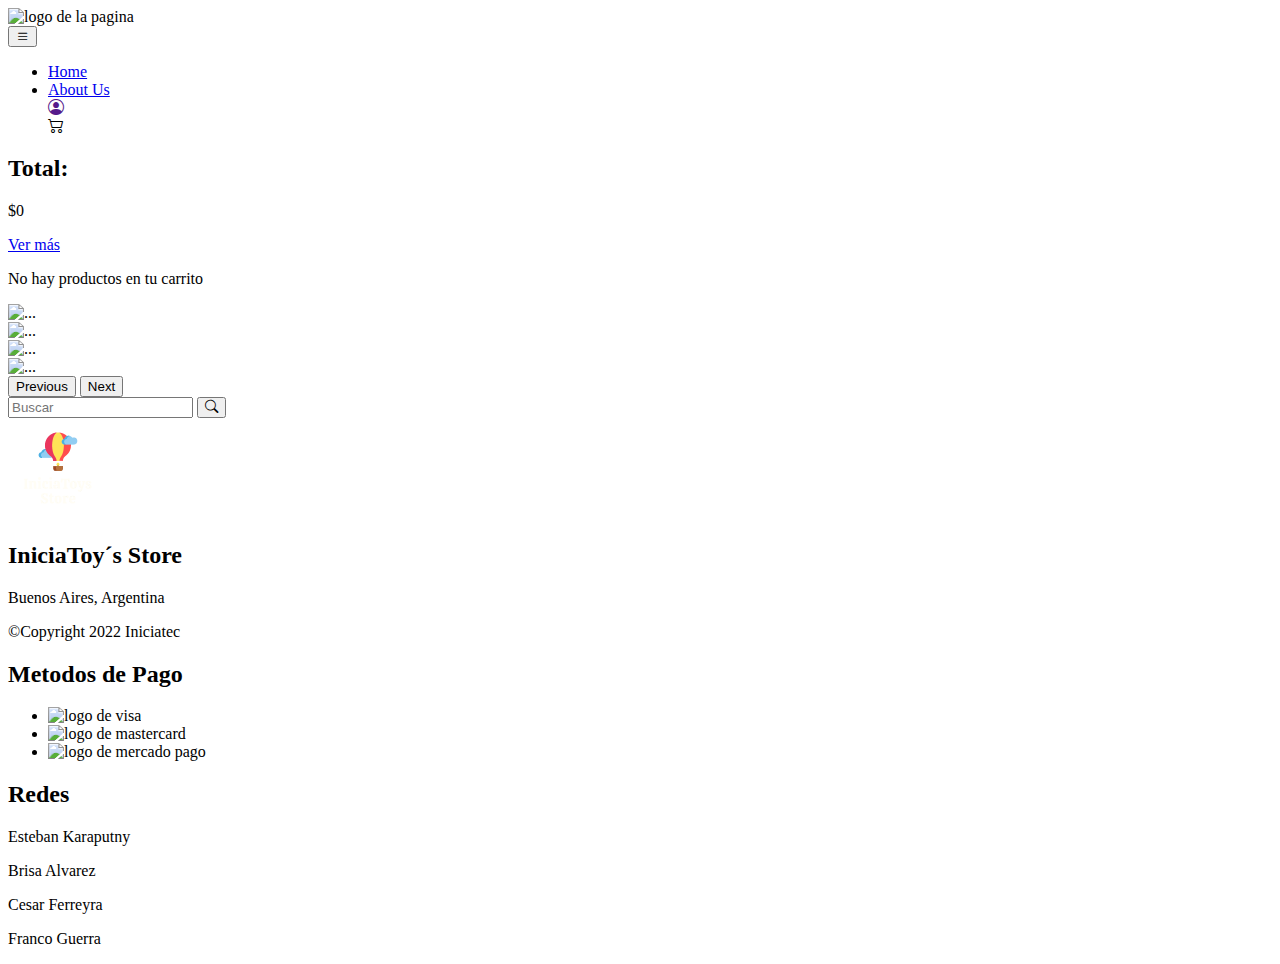
==== pages/abount.html @ 0260c948 ":bug: Fix: rutas de imagenes modificadas" ====
<!DOCTYPE html>
<html lang="es">
<head>
    <meta charset="UTF-8">
    <title>Sobre Nosotros - IniciaToy`s Store</title> <!--Title-->
    <!-- CSS only -->
    <link href="https://cdn.jsdelivr.net/npm/bootstrap@5.2.3/dist/css/bootstrap.min.css" rel="stylesheet" integrity="sha384-rbsA2VBKQhggwzxH7pPCaAqO46MgnOM80zW1RWuH61DGLwZJEdK2Kadq2F9CUG65" crossorigin="anonymous">
    <link rel="icon" type="image/x-icon" href="./assets/image/logo-iniciatoysstore.png">
    <link rel="stylesheet" href="https://cdn.jsdelivr.net/npm/bootstrap-icons@1.10.2/font/bootstrap-icons.css">
    <link rel="stylesheet" href="./style/style.css">
</head>
<body>
    <!-- Inicia Barra de Navegación  -->
    <header>
      <nav  class="barra__navegacion">
        <div class="content__logo">
          <img src="./assets/image/logo-iniciatoysstore.png" alt="logo de la pagina" class="logo">
         </div>
         
         <button class="boton__menu" id="botonMenu">
           <i class="bi bi-list"></i>
         </button>
         <div class="content__links" id="contentLinks">
           <ul class="content__botones">
             <li class="options">
               <a href="./index.html"  class="options-links" >Home</a>
             </li>
             <li  class="options">
               <a href="./pages/abount.html" class="options-links">About Us</a>
             </li>
             <div class="content__icons">
               <a href="" class="icons__nav"><i class="bi bi-person-circle"></i></a>
               <div class="content__cartIcon">
                 <a class="icons__nav cart"><i class="bi bi-cart2"></i></a>
               </div>
             </div>
           </ul>
         </div>
         <!-- CONTENIDO DEL CARRITO -->
         
         <div class="container__cartProducts hidden">
           <!-- PRODUCTOS -->
           <div class="products-cart">
             
           </div>

           <!-- TOTAL A PAGAR -->
           <div class="content-total-and-button">
             <div class="content__total">
               <h2 class="total">Total:</h2> 
               <p class="total__pagar">$0</p>
             </div>
             <div class="desglose">
               <a href="./pages/desglose.html" class="boton__desglose">Ver más</a>
             </div>
           
           <p class="cart__empty hidden">No hay productos en tu carrito</p>
         </div>
           </div>
      </nav>
   </header>
   <!-- Inicia Sección de Productos  -->
   <main class="section__products">
     <!-- CARRUSEL  -->
     <div class="content__carrusel">
       <div id="carouselExampleControls" class="carousel slide" data-bs-ride="carousel">
         <div class="carousel-inner">
           <div class="carousel-item active">
             <img src="./assets/image/portada-3.jpg" class="d-block w-100" alt="...">
           </div>
           <div class="carousel-item">
             <img src="./assets/image/portada-1.jpg" class="d-block w-100" alt="...">
           </div>
           <div class="carousel-item">
             <img src="./assets/image/portada-2.jpg" class="d-block w-100" alt="...">
           </div>
           <div class="carousel-item">
             <img src="./assets/image/portada-4.jpg" class="d-block w-100" alt="...">
           </div>
         </div>
         <button class="carousel-control-prev" type="button" data-bs-target="#carouselExampleControls" data-bs-slide="prev">
           <span class="carousel-control-prev-icon" aria-hidden="true"></span>
           <span class="visually-hidden">Previous</span>
         </button>
         <button class="carousel-control-next" type="button" data-bs-target="#carouselExampleControls" data-bs-slide="next">
           <span class="carousel-control-next-icon" aria-hidden="true"></span>
           <span class="visually-hidden">Next</span>
         </button>
       </div>
     </div>
     <div>
       <nav class="content__barraSearch">
         <div class="content__search">
           <form role="search">
             <input type="search" placeholder="Buscar" aria-label="Buscar" class="input__search" id="inputSearch">
             <button type="submit" class="boton__search"><i class="bi bi-search"></i></button>
           </form>
         </div>
       </nav>
     </div>
       
    </main>
    <!-- Inicia Pie de Página  -->
    <footer class="pie__pagina">
      <div class="content__info">
        <div class="name-and-logo">
          <img src="../assets/image/logo-iniciatoysstore.png" alt="logo de la pagina IniciaToys" class="logo">
          <h2 class="name__page">IniciaToy´s Store</h2>
        </div>
        <p class="parrafo__footer">Buenos Aires, Argentina</p>
        <p class="parrafo__footer">©Copyright 2022 Iniciatec</p> 
      </div>
      <div class="metodos__dePago">
        <h2 class="title__metodo">Metodos de Pago</h2>
        <ul class="listaLogosPago">
          <li><img src="../assets/image/visa.png" alt="logo de visa" class="logo-pagar"></li>
          <li><img src="../assets/image/logo-masterCard.webp" alt="logo de mastercard" class="logo-pagar"></li>
          <li><img src="../assets/image/logo-mercadopago.png" alt="logo de mercado pago" class="logo-pagar"></li>
        </ul>
      </div>
      <div class="content__redes">
        <div >
          <h2 class="title__redes">Redes</h2>
        </div>
        <div class="redes" id="redesDev">
        </div>
      </div>
    </footer>
</body> 
<!-- JavaScript Bundle with Popper -->
<script src="../js/index.js"></script>
<script src="https://kit.fontawesome.com/ccba2732cb.js" crossorigin="anonymous"></script>
<script src="https://cdn.jsdelivr.net/npm/bootstrap@5.2.3/dist/js/bootstrap.bundle.min.js" integrity="sha384-kenU1KFdBIe4zVF0s0G1M5b4hcpxyD9F7jL+jjXkk+Q2h455rYXK/7HAuoJl+0I4" crossorigin="anonymous"></script>
</html>
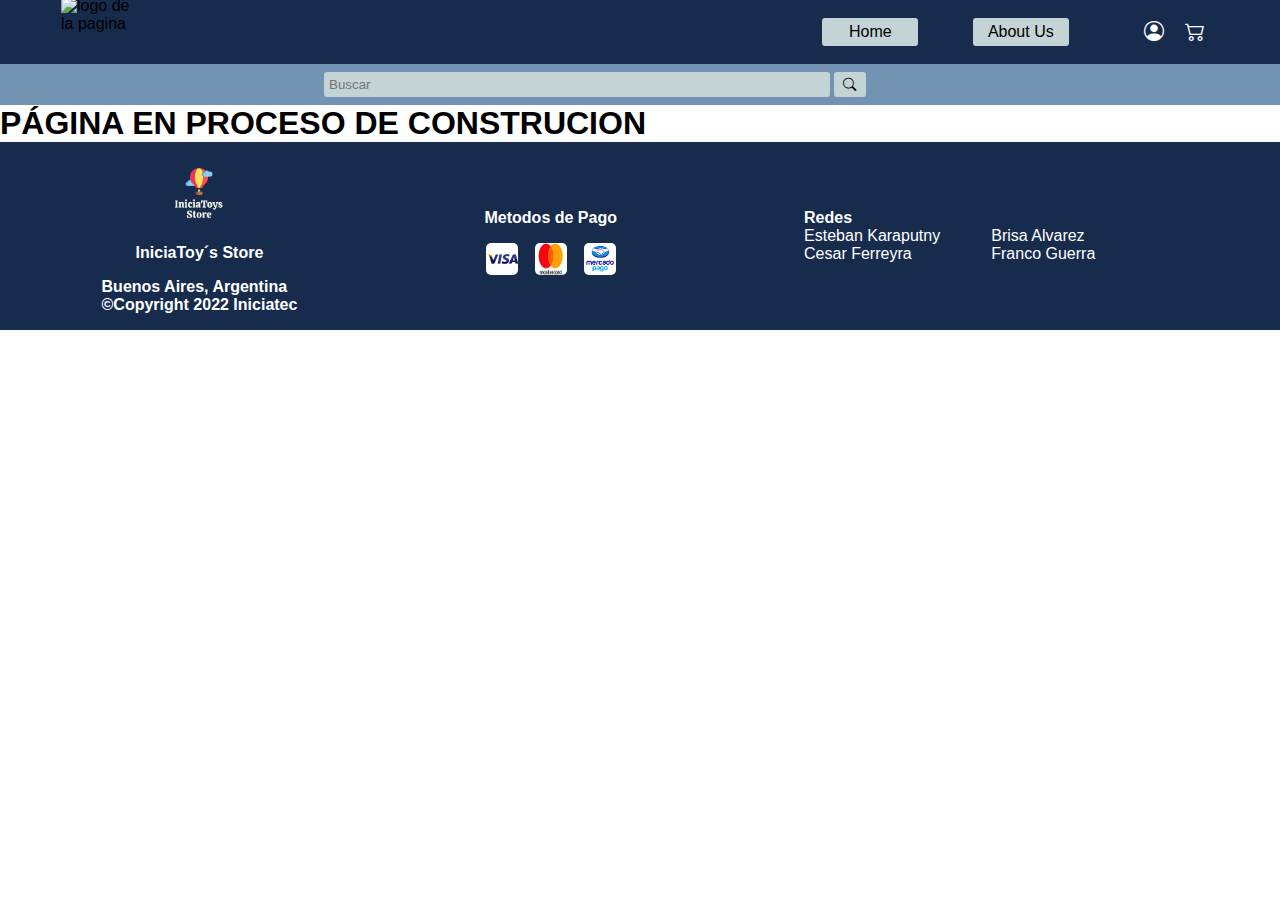
==== commit 8ba09dfe: "Merge branch 'test' of https://github.com/estebankaraputny/Challenge-Ecommerce-Toys-TeamTwo into tes" ====
--- a/pages/abount.html
+++ b/pages/abount.html
@@ -7,7 +7,7 @@
     <link href="https://cdn.jsdelivr.net/npm/bootstrap@5.2.3/dist/css/bootstrap.min.css" rel="stylesheet" integrity="sha384-rbsA2VBKQhggwzxH7pPCaAqO46MgnOM80zW1RWuH61DGLwZJEdK2Kadq2F9CUG65" crossorigin="anonymous">
     <link rel="icon" type="image/x-icon" href="./assets/image/logo-iniciatoysstore.png">
     <link rel="stylesheet" href="https://cdn.jsdelivr.net/npm/bootstrap-icons@1.10.2/font/bootstrap-icons.css">
-    <link rel="stylesheet" href="./style/style.css">
+    <link rel="stylesheet" href="../style/style.css">
 </head>
 <body>
     <!-- Inicia Barra de Navegación  -->
@@ -23,10 +23,10 @@
          <div class="content__links" id="contentLinks">
            <ul class="content__botones">
              <li class="options">
-               <a href="./index.html"  class="options-links" >Home</a>
+               <a href="../index.html"  class="options-links" >Home</a>
              </li>
              <li  class="options">
-               <a href="./pages/abount.html" class="options-links">About Us</a>
+               <a href="./abount.html" class="options-links">About Us</a>
              </li>
              <div class="content__icons">
                <a href="" class="icons__nav"><i class="bi bi-person-circle"></i></a>
@@ -61,33 +61,6 @@
    </header>
    <!-- Inicia Sección de Productos  -->
    <main class="section__products">
-     <!-- CARRUSEL  -->
-     <div class="content__carrusel">
-       <div id="carouselExampleControls" class="carousel slide" data-bs-ride="carousel">
-         <div class="carousel-inner">
-           <div class="carousel-item active">
-             <img src="./assets/image/portada-3.jpg" class="d-block w-100" alt="...">
-           </div>
-           <div class="carousel-item">
-             <img src="./assets/image/portada-1.jpg" class="d-block w-100" alt="...">
-           </div>
-           <div class="carousel-item">
-             <img src="./assets/image/portada-2.jpg" class="d-block w-100" alt="...">
-           </div>
-           <div class="carousel-item">
-             <img src="./assets/image/portada-4.jpg" class="d-block w-100" alt="...">
-           </div>
-         </div>
-         <button class="carousel-control-prev" type="button" data-bs-target="#carouselExampleControls" data-bs-slide="prev">
-           <span class="carousel-control-prev-icon" aria-hidden="true"></span>
-           <span class="visually-hidden">Previous</span>
-         </button>
-         <button class="carousel-control-next" type="button" data-bs-target="#carouselExampleControls" data-bs-slide="next">
-           <span class="carousel-control-next-icon" aria-hidden="true"></span>
-           <span class="visually-hidden">Next</span>
-         </button>
-       </div>
-     </div>
      <div>
        <nav class="content__barraSearch">
          <div class="content__search">
@@ -98,7 +71,9 @@
          </div>
        </nav>
      </div>
-       
+    <div>
+      <h1>PÁGINA EN PROCESO DE CONSTRUCION</h1>
+    </div>
     </main>
     <!-- Inicia Pie de Página  -->
     <footer class="pie__pagina">
--- a/style/style.css
+++ b/style/style.css
@@ -0,0 +1,631 @@
+*, body{
+    margin: 0;
+    padding: 0;
+    box-sizing: border-box;
+    font-family: 'Roboto', sans-serif;
+}
+
+:root{
+    --azul-oscuro: #172b4d;
+    --turquesa-oscuro: #36454f;
+    --turquesa-medio: #6082b6;
+    --turquesa-claro: #7393b3;
+    --gris: #e5e4e2;
+    --naranja-claro:#edcfc0;
+    --verde-claro:#d5e4d9;
+    --celeste-claro:#c3d3d6;
+    --rosa-claro:#e4d5e3;
+    --negro:#000;
+    --blanco: #fff;
+    --effect: hover 1s linear infinite;
+}
+
+
+/* COMIENZA HEADER  */
+
+.barra__navegacion{
+    background-color: var(--azul-oscuro);
+    display: flex;
+    justify-content: space-between;
+    align-items: center;
+    height: 4rem;
+}
+
+
+.content__logo{
+    width: 15%;
+    display: flex;
+    justify-content: center;
+}
+
+.content__search{
+    width: 50%;
+}
+
+.content__links{
+    width: 40%;
+}
+
+
+.logo{
+    width: 70px;
+    height: 70px;
+    border-radius: 3px;
+}
+
+.content__botones{
+    display: flex;
+    justify-content: space-evenly;
+    align-items: center;
+    list-style: none;
+    margin: 0;
+}
+
+
+.input__search{
+    background-color: var(--celeste-claro);
+    border: none;
+    border-radius: 3px;
+    padding: 5px;
+    width: 80%;
+}
+
+.boton__search{
+    background-color: var(--celeste-claro);
+    padding: 5px;
+    width: 5%;
+    border: none;
+    border-radius: 3px;
+    color: var(--negro)
+}
+
+.options{
+    width: 6rem;
+    padding: 5px 10px;
+    background-color: var(--celeste-claro);
+    border-radius:3px ;
+    text-align: center;
+}
+ 
+.options-links{
+    text-decoration: none;
+    color: var(--negro);
+}
+
+.options-links:hover{
+    color: var(--blanco);
+}
+
+.options:hover, .boton__search:hover, .options__category:hover{
+        background-color: var(--turquesa-medio);
+        color: var(--blanco);
+}
+
+.boton__menu{
+    display: none;
+}
+
+/* COMIENZA MAIN  */
+
+
+.content__body{
+    height: 100vh;
+}
+
+
+
+.section__categoryAndProducts{
+    display: flex;
+    background-color: #e7e7e7;
+    height: 100%;
+}
+
+.section__products{
+    min-height: 100%;
+}
+
+.content__barraSearch{
+    background-color: var(--turquesa-claro);
+    padding: .5rem;
+    display: flex;
+    justify-content: center;
+    align-items: center;
+}
+
+
+.list__category{
+    list-style: none;
+}
+.content__list{
+    display: flex;
+    flex-direction: column;
+    width: 20%;
+    padding: 1rem;
+}
+
+.division{
+    /* border-top: #000 solid 1px; */
+    width: 100%;
+    padding: .5rem;
+}
+
+.options__category{
+    background-color: var(--celeste-claro);
+    padding: 5px 20px;
+    border-radius: 3px;
+    margin: 5px;
+}
+
+
+
+/* COMIENZA CARRITO */
+
+.content__icons{
+    width: 20%;
+    display: flex;
+    justify-content: space-evenly;
+    position: relative;
+}
+
+
+
+
+.container__cartProducts{
+    position: absolute;
+    top: 7%;
+    right: 1rem;
+    background-color: #fff;
+    width: 25rem;
+    z-index: 2;
+    box-shadow: 0 10px 20px rgba(0, 0, 0, 0.20);
+    border-radius: 10px;
+    padding: .5rem;
+}
+
+
+.cart__product{
+    display: flex;
+    align-items: center;
+    justify-content: space-between;
+    padding: 30px;
+
+    border-bottom: 1px solid rgba(0, 0, 0, 0.20);
+
+}
+
+.icons__nav{
+    color: var(--blanco);
+    font-size: 20px;
+}
+
+
+/* .products-cart{
+    
+} */
+
+.cart-products{
+    width: 90%;
+    display: flex;
+    justify-content: space-between;
+    align-items: center;
+    padding: .2rem;
+    margin: .2rem;
+}
+
+
+.image__productCart{
+    height: 2rem;
+    width: 2rem;
+}
+
+.cantidad{
+    border: 1px solid #000;
+    padding: 10px;
+    margin: 0;
+}
+
+.name-product{
+    font-size: 1rem;
+    margin: 0;
+    width: 40%;
+    text-align: center;
+}
+
+.price-product{
+    font-size: 1rem;
+    margin: 0;
+}
+
+.icon__close:hover{
+    color: #aa0303;
+}
+
+.content-total-and-button{
+    display: flex;
+    flex-direction: column;
+    justify-content: center;
+    align-items: center;
+    border-top: rgba(73, 73, 73, 0.678) solid 1px;
+    padding: .5rem;
+}
+
+
+.content__total{
+    display: flex;
+    justify-content: center;
+    align-items: center;
+    padding: 1rem;
+}
+
+.total{
+    font-size: 1rem;
+    margin: 0;
+    font-weight: 600;
+    margin-right: 10px ;
+}
+
+.total__pagar {
+    margin: 0;
+}
+
+.desglose{
+    text-align: center;
+}
+
+.boton__desglose{
+    background-color: var(--verde-claro);
+    padding: .7rem;
+    border-radius: 30px;
+    text-decoration: none;
+    color: var(--negro);
+}
+
+.boton__desglose:hover{
+    background-color:var(--celeste-claro);
+    color: var(--blanco);
+}
+
+
+.vaciar-carrito{
+    border: none;
+}
+
+
+.content-botones-carrito{
+    display: flex;
+    justify-content: space-around;
+    align-items: center;
+    width: 100%;
+}
+/* COMIENZAR FOOTER  */
+
+
+.pie__pagina{
+    background-color: var(--azul-oscuro);
+    display: flex;
+    justify-content: space-around;
+    align-items: center;
+    color: var(--blanco);
+    padding: 1rem;
+}
+
+.name-and-logo{
+    display: flex;
+    flex-direction: column;
+    align-items: center;
+    justify-content: center;
+}
+
+.name__page{
+    font-size: 1rem;
+    padding: 1rem;
+}
+
+.parrafo__footer{
+    font-weight: 600
+}
+
+.title__metodo{
+    font-size: 1rem;
+    padding: 1rem;
+}
+
+.metodo__dePago{
+    height: 100%;
+}
+
+.listaLogosPago{
+    text-decoration: none;
+    list-style: none;
+    display: flex;
+    justify-content: space-evenly;
+    margin: 0;
+    padding: 0;
+}
+
+.logo-pagar{
+    width: 2rem;
+    height: 2rem;
+    background-color: var(--blanco);
+    border-radius: 5px ;
+}
+
+
+
+.content__redes{
+    width: 30%;
+    height: 5%;
+    text-align: center;
+    display: flex;
+    justify-content: space-between;
+    flex-wrap: wrap;
+}
+
+.title__redes{
+    font-size: 1rem;
+}
+
+.redes{
+    display: flex;
+    flex-wrap: wrap;
+    justify-content: end;
+    align-items: center;
+}
+
+
+
+.fa-brands{
+    color: var(--blanco);
+    font-size:1.3rem ;
+}
+
+.dev{
+    width: 50%;
+    text-align: left;
+}
+
+
+/* COMIENZA SECCION DE PRODUCTOS  */
+
+
+.carousel{
+    height: 5%;
+}
+
+
+.content__cards{
+    width: 80%;
+    height: 100%;
+    display: flex;
+    justify-content: center;
+    flex-wrap: wrap;
+}
+
+
+.card{
+    height: 450px;
+    margin: .5rem;
+    overflow: hidden;
+    transform: translate(0);
+    transition: 0.25s;
+}
+
+.card:hover{
+    transform: scale(1.03);
+}
+
+.card::before{
+    content: "";
+    position: absolute;
+    transform: rotate(-12deg);
+    z-index: -1;
+}
+
+/* .card-body{
+    
+} */
+
+.card-direccion{
+    text-decoration: none;
+}
+
+.card-img-top{
+    height: 50%;
+    width: 100%;
+    object-fit: cover;
+}
+
+.card-title{
+    font-size: 1rem;
+    color: var(--negro);
+    margin: .5rem 0;
+}
+
+.card-price{
+    font-size: 1.5rem;
+    color: var(--turquesa-claro);
+    font-weight: 500;
+}
+
+.gradient {
+    background: linear-gradient(-45deg, var(--turquesa-claro), var(--turquesa-medio), var(--turquesa-oscuro), var(--azul-oscuro));
+    background-size: 400% 400%;
+    background-position: 0% 10%;
+    border-radius: 3px;
+    cursor: pointer;
+    text-align:center ;
+    
+}
+
+
+.gradient:hover{
+    animation: gradient 8s ease infinite;
+    text-align:center ;
+    color: var(--blanco);
+
+}
+
+@keyframes gradient {
+    0% {
+        background-position: 0% 10%;
+    }
+    
+    50%{
+        background-position: 100% 50%;
+    }
+    100% {
+        background-position: 0% 50%;
+    }
+}
+
+
+.btn{
+    color: var(--blanco);
+    width: 100%;
+    margin-bottom: 5px;
+}
+
+
+.hidden{
+    display: none;
+}
+
+
+/* ESTILOS DEL MENSAJE DE ERROR POR PRODUCTO NO ENCONTRADO  */
+
+
+.content__messageErr{
+    height: 50%;
+    display: flex;
+    justify-content: center;
+    align-items:center;
+}
+
+.card__mensajeDeError{
+    width: 95%;
+    display: flex;
+    justify-content: space-evenly;
+    align-items: center;
+    border-radius: 5px;
+    box-shadow: 0 0 15px var(--negro);
+}
+
+
+.img__error{
+    width: 20rem;
+    height: 20rem;
+}
+
+
+.mensaje__error{
+    width: 50%;
+}
+
+
+
+
+
+
+/* COMIENZA RESPONSIVE  */
+@media (max-width: 700px){
+    .barra__navegacion{
+        flex-wrap: wrap;
+    }
+
+
+    .content__search{
+        width: 70%;
+    }
+
+
+    .boton__menu{
+        background-color: var(--celeste-claro);
+        border: none;
+        border-radius: 3px;
+        font-size: 1.5rem;
+        display: block;
+        padding: .2rem;
+        margin: .5rem;
+    }
+
+    .content__links{
+        width: 100%;
+        height: 0;
+        transition: all .5s ease;
+        display: flex;
+        flex-flow: column nowrap;
+        justify-content: center;
+        overflow: hidden;
+        pointer-events: none;
+    }
+
+    .content__links.activo{
+        height: 40vh;
+        pointer-events: auto;
+    }
+
+    .content__botones{
+        flex-direction: column;
+    }
+    
+    .options{
+        margin:1rem 0;
+        width: 80%;
+    }
+
+    .options:hover{
+        cursor: pointer;
+    }
+
+
+    .pie__pagina{
+        flex-direction: column;
+    }
+
+    .content__redes{
+        width: 100%;
+    }
+}
+
+
+@media (max-width: 450px){
+    .input__search{
+        width: 70%;
+    }
+}
+/*    Details    */
+.container{
+    align-items: center;
+    display:grid;
+    grid-template-columns: 5fr 5fr;
+    border-radius:5px;
+    margin-bottom: 20px;
+}
+.container_details{
+    background-color:#c3d3d6;
+
+}
+
+.details{
+    background-color: #d5e4d9;
+    border-radius: 5px;
+    margin: 5px;
+    text-align: center;
+    margin-bottom: 10px;
+
+}
+.btn_Add{
+    border-radius: 5px;
+    align-content: center;
+
+    background-color: var(--verde-claro);
+    padding: .7rem;
+    border-radius: 30px;
+    text-decoration: none;
+    color: var(--negro);
+    width: 100%;
+    text-align: center;
+}
+.listaCuotas{
+    list-style: none;
+}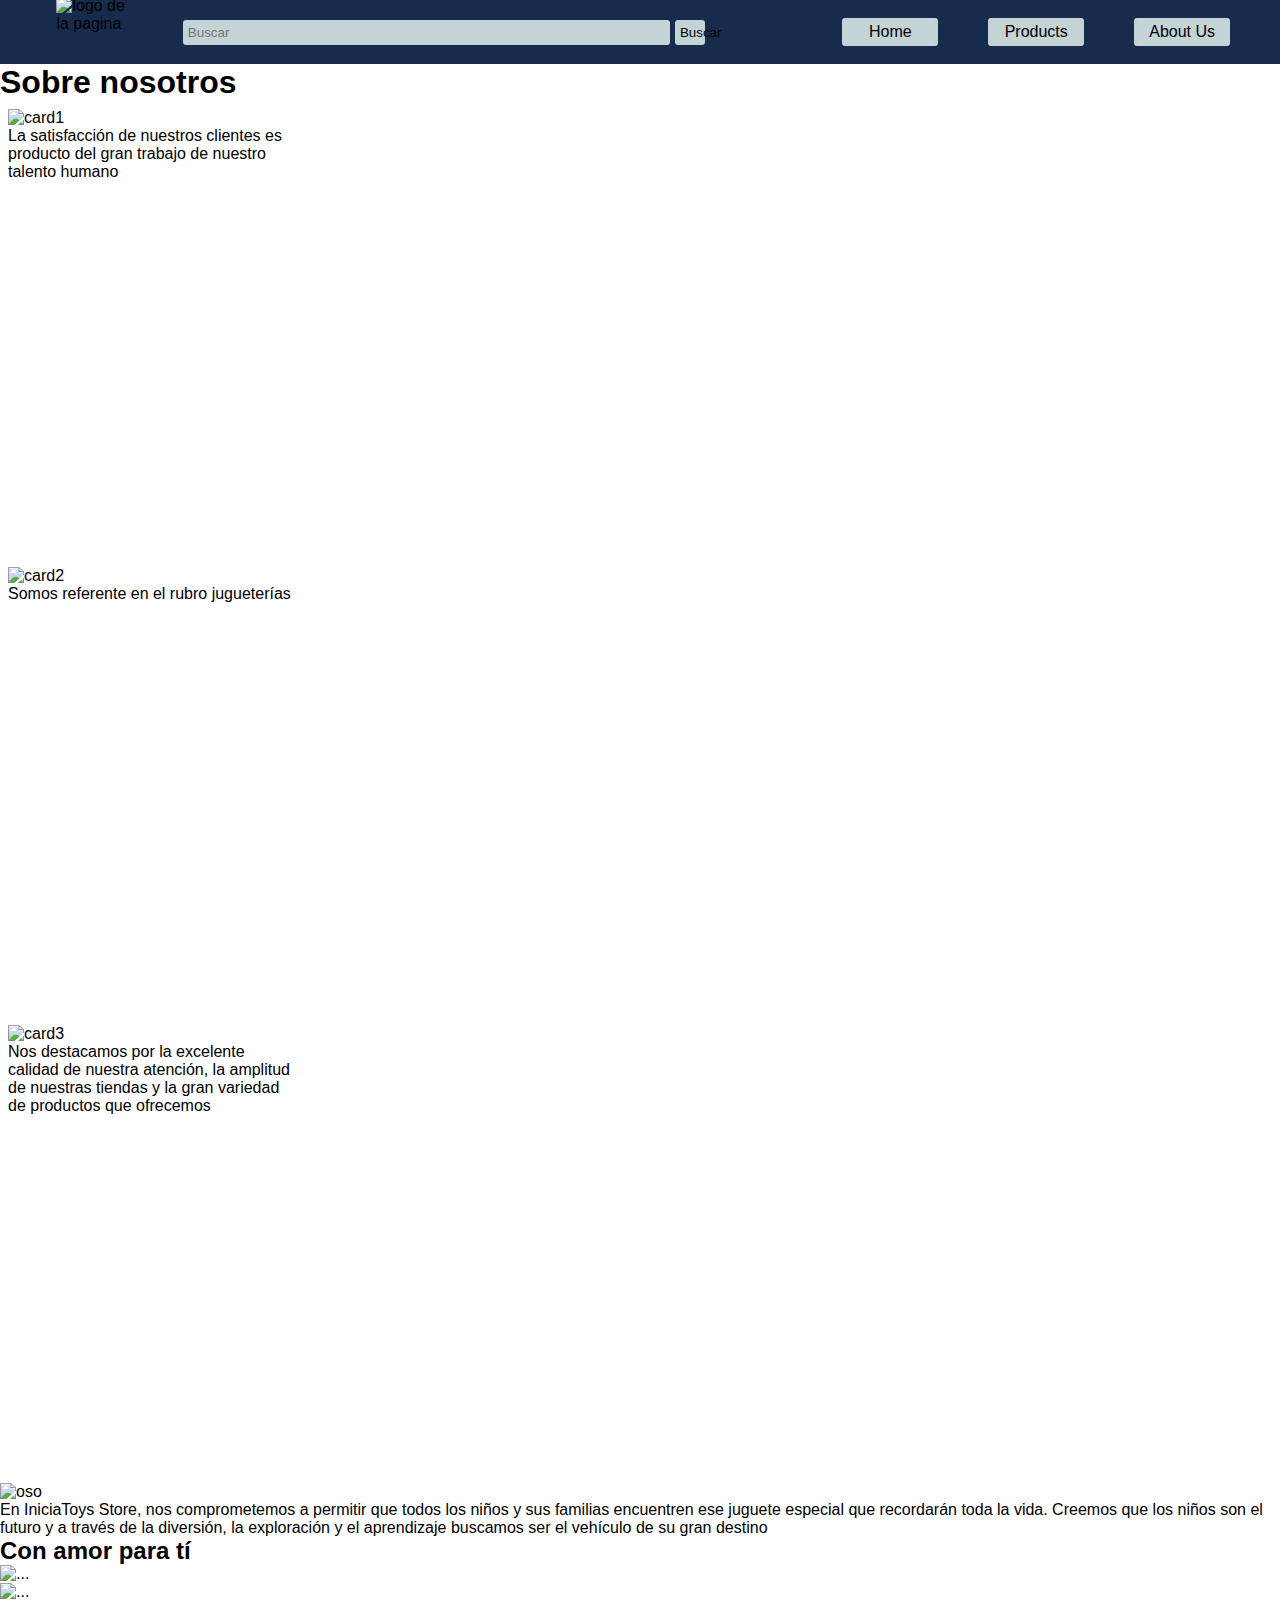
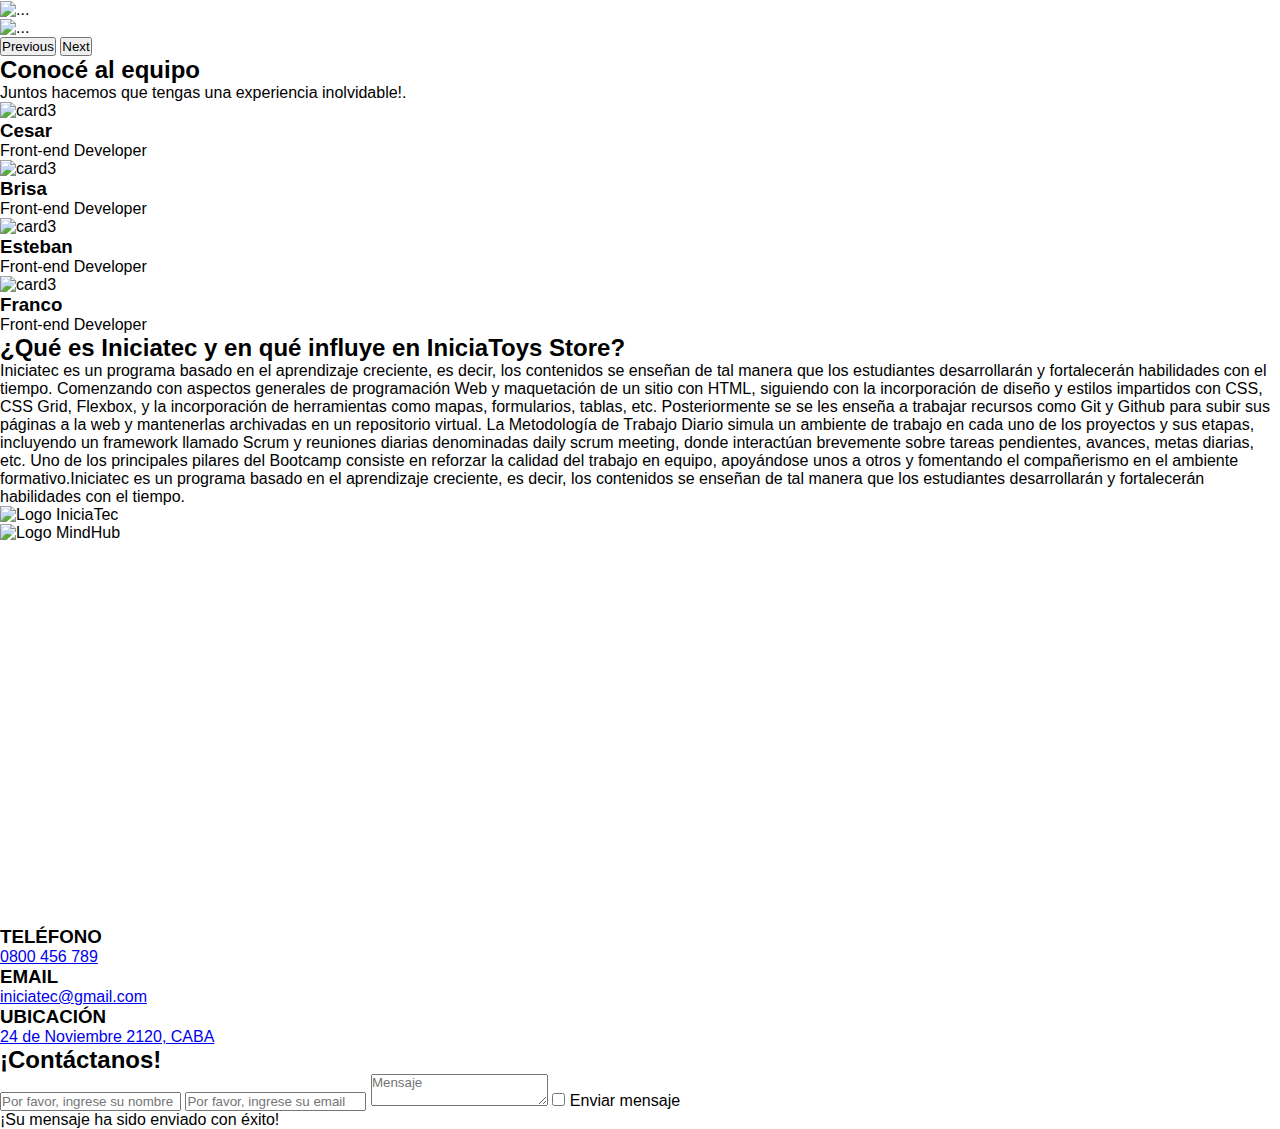
==== commit b86d5cbb: ":bug: Fix: Change in the stashes" ====
--- a/pages/abount.html
+++ b/pages/abount.html
@@ -1,109 +1,214 @@
 <!DOCTYPE html>
-<html lang="es">
+<html lang="en">
 <head>
     <meta charset="UTF-8">
-    <title>Sobre Nosotros - IniciaToy`s Store</title> <!--Title-->
-    <!-- CSS only -->
-    <link href="https://cdn.jsdelivr.net/npm/bootstrap@5.2.3/dist/css/bootstrap.min.css" rel="stylesheet" integrity="sha384-rbsA2VBKQhggwzxH7pPCaAqO46MgnOM80zW1RWuH61DGLwZJEdK2Kadq2F9CUG65" crossorigin="anonymous">
-    <link rel="icon" type="image/x-icon" href="./assets/image/logo-iniciatoysstore.png">
-    <link rel="stylesheet" href="https://cdn.jsdelivr.net/npm/bootstrap-icons@1.10.2/font/bootstrap-icons.css">
+    <meta http-equiv="X-UA-Compatible" content="IE=edge">
+    <meta name="viewport" content="width=device-width, initial-scale=1.0">
     <link rel="stylesheet" href="../style/style.css">
+    <title>Sobre Nosotros - IniciaToy`s Store</title>
+ <!-- CSS only -->
+ <link href="https://cdn.jsdelivr.net/npm/bootstrap@5.2.3/dist/css/bootstrap.min.css" rel="stylesheet" integrity="sha384-rbsA2VBKQhggwzxH7pPCaAqO46MgnOM80zW1RWuH61DGLwZJEdK2Kadq2F9CUG65" crossorigin="anonymous">
 </head>
+<header>
+    <nav  class="barra__navegacion">
+      <div class="content__logo">
+        <img src="./assent/image/logo-iniciatoysstore.png" alt="logo de la pagina" class="logo">
+       </div>
+       <div class="content__search">
+         <form role="search">
+           <input type="search" placeholder="Buscar" aria-label="Buscar" class="input__search" id="inputSearch">
+           <button type="submit" class="boton__search">Buscar</button>
+         </form>
+       </div>
+       <button class="boton__menu" id="botonMenu">
+         <i class="bi bi-list"></i>
+       </button>
+       <div class="content__links" id="contentLinks">
+         <ul class="content__botones">
+           <li class="options">
+             <a href="./index.html"  class="options-links" >Home</a>
+           </li>
+           <li  class="options">
+             <a href="#" class="options-links">Products</a>
+           </li>
+           <li  class="options">
+             <a href="./pages/abount.html" class="options-links">About Us</a>
+           </li>
+         </ul>
+       </div>
+    </nav>
+ </header>
 <body>
-    <!-- Inicia Barra de Navegación  -->
-    <header>
-      <nav  class="barra__navegacion">
-        <div class="content__logo">
-          <img src="./assets/image/logo-iniciatoysstore.png" alt="logo de la pagina" class="logo">
+  <section class="title-about-us">
+    <h1 class="h1-about-us">Sobre nosotros</h1>
+  </section>
+
+  <section class="card-about">
+  <div class="card" style="width: 18rem;">
+    <img src="../assets/img/pexels-pavel-danilyuk-8422207.jpg" class="card-img-top" alt="card1">
+    <div class="card-body">
+      <p class="card-text">La satisfacción de nuestros clientes es producto del gran trabajo de nuestro talento humano</p>
+    </div>
+  </div>
+  <div class="card" style="width: 18rem;">
+    <img src="../assets/img/pexels-cottonbro-studio-3661197.jpg" class="card-img-top" alt="card2">
+    <div class="card-body">
+      <p class="card-text">Somos referente en el rubro jugueterías</p>
+    </div>
+  </div>
+  <div class="card" style="width: 18rem;">
+    <img src="../assets/img/pexels-hassan-ouajbir-1860160.jpg" class="card-img-top" alt="card3">
+    <div class="card-body">
+      <p class="card-text">Nos destacamos por la excelente calidad de nuestra atención, la amplitud de nuestras tiendas y la gran variedad de productos que ofrecemos</p>
+    </div>
+  </div>
+  </section>
+
+    <div class="about-us">
+      <div class="about-img">
+        <img class="about-img" src="../assets/img/jugar.png" alt="oso">
+        </div>  
+      <div class="p-about">
+      <p class="p-about">En IniciaToys Store, nos comprometemos a permitir que todos los niños y sus familias encuentren ese juguete especial que recordarán toda la vida. 
+        Creemos que los niños son el futuro y a través de la diversión, la exploración y el aprendizaje buscamos ser el vehículo de su gran destino
+      </p>
+      </div>
+    </div>   
+    <h2 class="title-2">Con amor para tí</h1>
+    <section class="carrousel-section">
+      <div id="carouselExampleAutoplaying" class="carousel slide" data-bs-ride="carousel">
+        <div class="carousel-inner">
+          <div class="carousel-item active">
+            <img src="../assets/img/pexels-yan-krukau-8612921.jpg" class="d-block w-100" alt="...">
+          </div>
+          <div class="carousel-item">
+            <img src="../assets/img/Jugueteria.jpg" class="d-block w-100" alt="...">
+          </div>
+          <div class="carousel-item">
+            <img src="../assets/img/istockphoto-1286755260-612x612.jpg" class="d-block w-100" alt="...">
+          </div>
+          <div class="carousel-item">
+            <img src="../assets/img/pexels-victoria-akvarel-1620675.jpg" class="d-block w-100" alt="...">
+          </div>
+        </div>
+
+        <button class="carousel-control-prev" type="button" data-bs-target="#carouselExampleAutoplaying" data-bs-slide="prev">
+          <span class="carousel-control-prev-icon" aria-hidden="true"></span>
+          <span class="visually-hidden">Previous</span>
+        </button>
+        <button class="carousel-control-next" type="button" data-bs-target="#carouselExampleAutoplaying" data-bs-slide="next">
+          <span class="carousel-control-next-icon" aria-hidden="true"></span>
+          <span class="visually-hidden">Next</span>
+        </button>
+      </div>
+    </section>
+
+    <section class="equipo-section">
+      <h2 class="title-3">Conocé al equipo</h2>
+      <p class="p-equipo">Juntos hacemos que tengas una experiencia inolvidable!.</p>
+
+    <div class="div-equipo-card">
+      <div class="equipo-card">
+        <img class="card-equipo-img" src="../assets/img/WhatsApp Image 2023-01-02 at 17.02.35 (1).jpeg" alt="card3">
+        <div class="card-body">
+          <h3 class="card-h3">Cesar</h3>
+          <p class="card-text-equipo">Front-end Developer</p>
+        </div>
+      </div>    
+      <div class="equipo-card">
+        <img class="card-equipo-img" src="../assets/img/WhatsApp Image 2023-01-03 at 17.18.20.jpeg" alt="card3">
+        <div class="card-body">
+          <h3 class="card-h3">Brisa</h3>
+          <p class="card-text-equipo">Front-end Developer</p>
+        </div>
+      </div>    
+      <div class="equipo-card">
+        <img class="card-equipo-img" src="../assets/img/WhatsApp Image 2023-01-02 at 20.47.13.jpeg" alt="card3">
+        <div class="card-body">
+          <h3 class="card-h3">Esteban</h3>
+          <p class="card-text-equipo">Front-end Developer</p>
+        </div>
+      </div>    
+      <div class="equipo-card">
+        <img class="card-equipo-img" src="../assets/img/WhatsApp Image 2023-01-02 at 16.55.07.jpeg" alt="card3">
+        <div class="card-body">
+          <h3 class="card-h3">Franco</h3>
+          <p class="card-text-equipo">Front-end Developer</p>
+        </div>
+      </div>    
+    </div>
+
+    </section>
+
+    <section class="iniciatec-info-section">
+        <h2 class="title-iniciatec">¿Qué es Iniciatec y en qué influye en IniciaToys Store?</h2>
+        
+        <div class="iniciatec-info-img">
+          <div class="description-iniciatec">
+            <p class="p-iniciatec">
+              Iniciatec es un programa basado en el aprendizaje creciente, es decir, los contenidos se enseñan de tal manera que los estudiantes desarrollarán y fortalecerán habilidades con el tiempo. Comenzando con aspectos generales de programación Web y maquetación de un sitio con HTML, siguiendo con la incorporación de diseño y estilos impartidos con CSS, CSS Grid, Flexbox, y la incorporación de herramientas como mapas, formularios, tablas, etc. Posteriormente se se les enseña a trabajar recursos como Git y Github para subir sus páginas a la web y mantenerlas archivadas en un repositorio virtual. La Metodología de Trabajo Diario simula un ambiente de trabajo en cada uno de los proyectos y sus etapas, incluyendo un framework llamado Scrum y reuniones diarias denominadas daily scrum meeting, donde interactúan brevemente sobre tareas pendientes, avances, metas diarias, etc.                     Uno de los principales pilares del Bootcamp consiste en reforzar la calidad del trabajo en equipo, apoyándose unos a otros y fomentando el compañerismo en el ambiente formativo.Iniciatec es un programa basado en el aprendizaje creciente, es decir, los contenidos se enseñan de tal manera que los estudiantes desarrollarán y fortalecerán habilidades con el tiempo.
+            </p>
+            <div class="flex-logos">
+                <div class="logo-iniciatec">
+                    <img src="../assets/img/INICIATEC_logo.jpg" alt="Logo IniciaTec">
+                </div>
+                <div class="logo-iniciatec">
+                    <img src="../assets/img/accenture-img.png" alt="Logo MindHub">
+                </div>
+            </div>
+          </div>
+            <div class="iframe-inicitec">
+                <iframe width="500" height="380" src="https://www.youtube.com/embed/AHcdrNQLbtM" title="Iniciatec | Accenture"
+                    frameborder="0" allow="accelerometer; autoplay; clipboard-write; encrypted-media; gyroscope; picture-in-picture"
+                    allowfullscreen>
+                </iframe>
+            </div>
+        </div>
+    
+    </section>
+
+    <div class="contact-form-section">
+        <div class="info-form">
+                <div class="call-form">
+                <div class="icon-form"><i class="fa-solid fa-phone"></i> <h3 class="contact-text">TELÉFONO</h3></div>
+                <a href="tel:0800456789">0800 456 789</a>
+                </div>
+
+                <div class="mail-form">
+                <div class="icon-form"><i class="fa-solid fa-envelope"></i><h3 class="contact-text">EMAIL</h3></div>
+                <a href="mailto:iniciatec@gmail.com">iniciatec@gmail.com</a>
+                </div>
+
+                <div class="location-form">
+                <div class="icon-form"><i class="fa-solid fa-location-dot"></i><h3 class="contact-text">UBICACIÓN</h3></div>
+                <a href="https://www.google.com.ar/maps/place/Accenture/@-34.6358312,-58.4113289,17z/data=!3m1!4b1!4m5!3m4!1s0x95bccb0f0c83ee6d:0x3fc8078c18104ced!8m2!3d-34.6358356!4d-58.4091402">24 de Noviembre 2120, CABA</a>
+                </div> 
          </div>
-         
-         <button class="boton__menu" id="botonMenu">
-           <i class="bi bi-list"></i>
-         </button>
-         <div class="content__links" id="contentLinks">
-           <ul class="content__botones">
-             <li class="options">
-               <a href="../index.html"  class="options-links" >Home</a>
-             </li>
-             <li  class="options">
-               <a href="./abount.html" class="options-links">About Us</a>
-             </li>
-             <div class="content__icons">
-               <a href="" class="icons__nav"><i class="bi bi-person-circle"></i></a>
-               <div class="content__cartIcon">
-                 <a class="icons__nav cart"><i class="bi bi-cart2"></i></a>
-               </div>
-             </div>
-           </ul>
-         </div>
-         <!-- CONTENIDO DEL CARRITO -->
-         
-         <div class="container__cartProducts hidden">
-           <!-- PRODUCTOS -->
-           <div class="products-cart">
-             
-           </div>
-
-           <!-- TOTAL A PAGAR -->
-           <div class="content-total-and-button">
-             <div class="content__total">
-               <h2 class="total">Total:</h2> 
-               <p class="total__pagar">$0</p>
-             </div>
-             <div class="desglose">
-               <a href="./pages/desglose.html" class="boton__desglose">Ver más</a>
-             </div>
-           
-           <p class="cart__empty hidden">No hay productos en tu carrito</p>
-         </div>
-           </div>
-      </nav>
-   </header>
-   <!-- Inicia Sección de Productos  -->
-   <main class="section__products">
-     <div>
-       <nav class="content__barraSearch">
-         <div class="content__search">
-           <form role="search">
-             <input type="search" placeholder="Buscar" aria-label="Buscar" class="input__search" id="inputSearch">
-             <button type="submit" class="boton__search"><i class="bi bi-search"></i></button>
-           </form>
-         </div>
-       </nav>
-     </div>
-    <div>
-      <h1>PÁGINA EN PROCESO DE CONSTRUCION</h1>
-    </div>
-    </main>
-    <!-- Inicia Pie de Página  -->
-    <footer class="pie__pagina">
-      <div class="content__info">
-        <div class="name-and-logo">
-          <img src="../assets/image/logo-iniciatoysstore.png" alt="logo de la pagina IniciaToys" class="logo">
-          <h2 class="name__page">IniciaToy´s Store</h2>
-        </div>
-        <p class="parrafo__footer">Buenos Aires, Argentina</p>
-        <p class="parrafo__footer">©Copyright 2022 Iniciatec</p> 
-      </div>
-      <div class="metodos__dePago">
-        <h2 class="title__metodo">Metodos de Pago</h2>
-        <ul class="listaLogosPago">
-          <li><img src="../assets/image/visa.png" alt="logo de visa" class="logo-pagar"></li>
-          <li><img src="../assets/image/logo-masterCard.webp" alt="logo de mastercard" class="logo-pagar"></li>
-          <li><img src="../assets/image/logo-mercadopago.png" alt="logo de mercado pago" class="logo-pagar"></li>
-        </ul>
-      </div>
-      <div class="content__redes">
-        <div >
-          <h2 class="title__redes">Redes</h2>
-        </div>
-        <div class="redes" id="redesDev">
-        </div>
-      </div>
-    </footer>
-</body> 
+     <div class="form-complete">
+        <h2 class="title3-home">¡Contáctanos!</h2>
+     <form action="#" autocomplete="off">
+        <input type="text" name="nombre" id="nombre" placeholder="Por favor, ingrese su nombre" class="campo">
+        <input type="email" name="email" id="email" placeholder="Por favor, ingrese su email" class="campo">
+        <textarea name="mensaje" id="mensaje" placeholder="Mensaje" ></textarea>
+        <input type="checkbox" id="btn-modal">
+        <label for="btn-modal" class="lbl-modal">Enviar mensaje</label>
+        <div class="modal">
+            <div class="contenedor">
+                <label for="btn-modal"><i class="fa-solid fa-arrow-left"></i></label>
+                <div class="contenido">
+                    <p class="p-modal">¡Su mensaje ha sido enviado con éxito!</p>
+                    <i class="fa-regular fa-circle-check"></i>
+                </div>
+            </div>
+        </div>
+     </form>   
+     </div>     
+    </div>
+
+
+    
+
 <!-- JavaScript Bundle with Popper -->
-<script src="../js/index.js"></script>
-<script src="https://kit.fontawesome.com/ccba2732cb.js" crossorigin="anonymous"></script>
 <script src="https://cdn.jsdelivr.net/npm/bootstrap@5.2.3/dist/js/bootstrap.bundle.min.js" integrity="sha384-kenU1KFdBIe4zVF0s0G1M5b4hcpxyD9F7jL+jjXkk+Q2h455rYXK/7HAuoJl+0I4" crossorigin="anonymous"></script>
+</body>
 </html>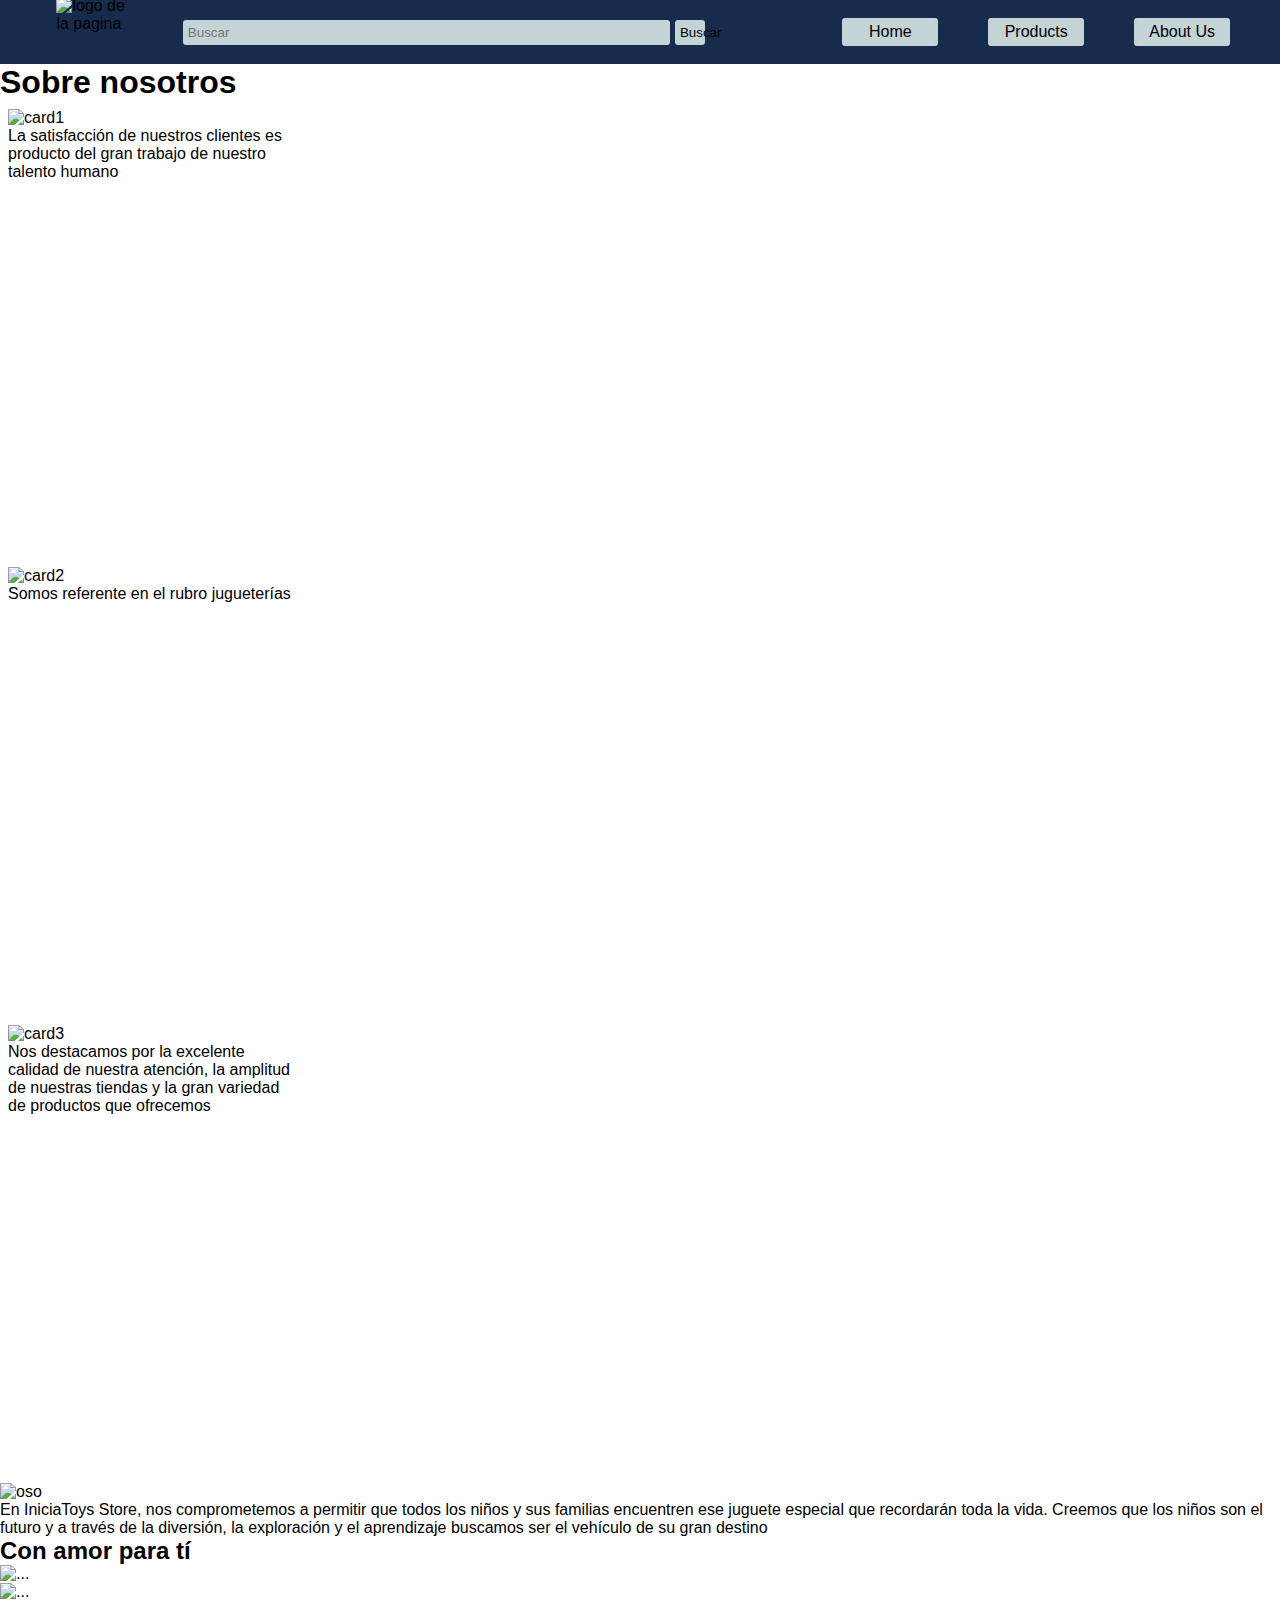
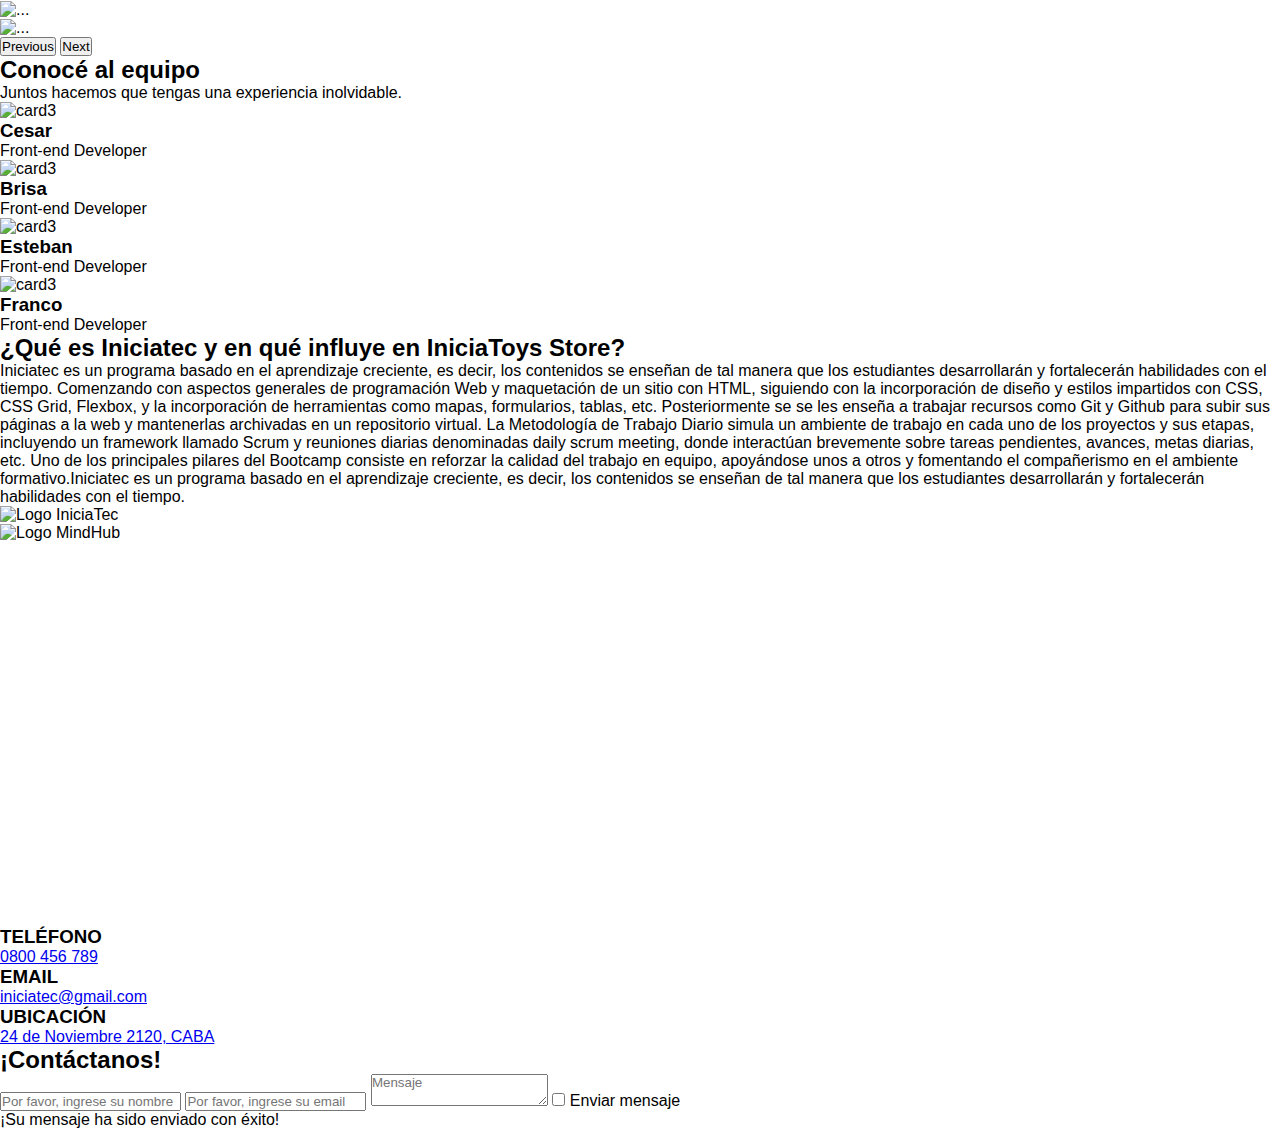
==== commit 9b2535e1: ":bug: Fix:Change in the stashes" ====
--- a/pages/abount.html
+++ b/pages/abount.html
@@ -105,7 +105,7 @@
 
     <section class="equipo-section">
       <h2 class="title-3">Conocé al equipo</h2>
-      <p class="p-equipo">Juntos hacemos que tengas una experiencia inolvidable!.</p>
+      <p class="p-equipo">Juntos hacemos que tengas una experiencia inolvidable.<p>
 
     <div class="div-equipo-card">
       <div class="equipo-card">
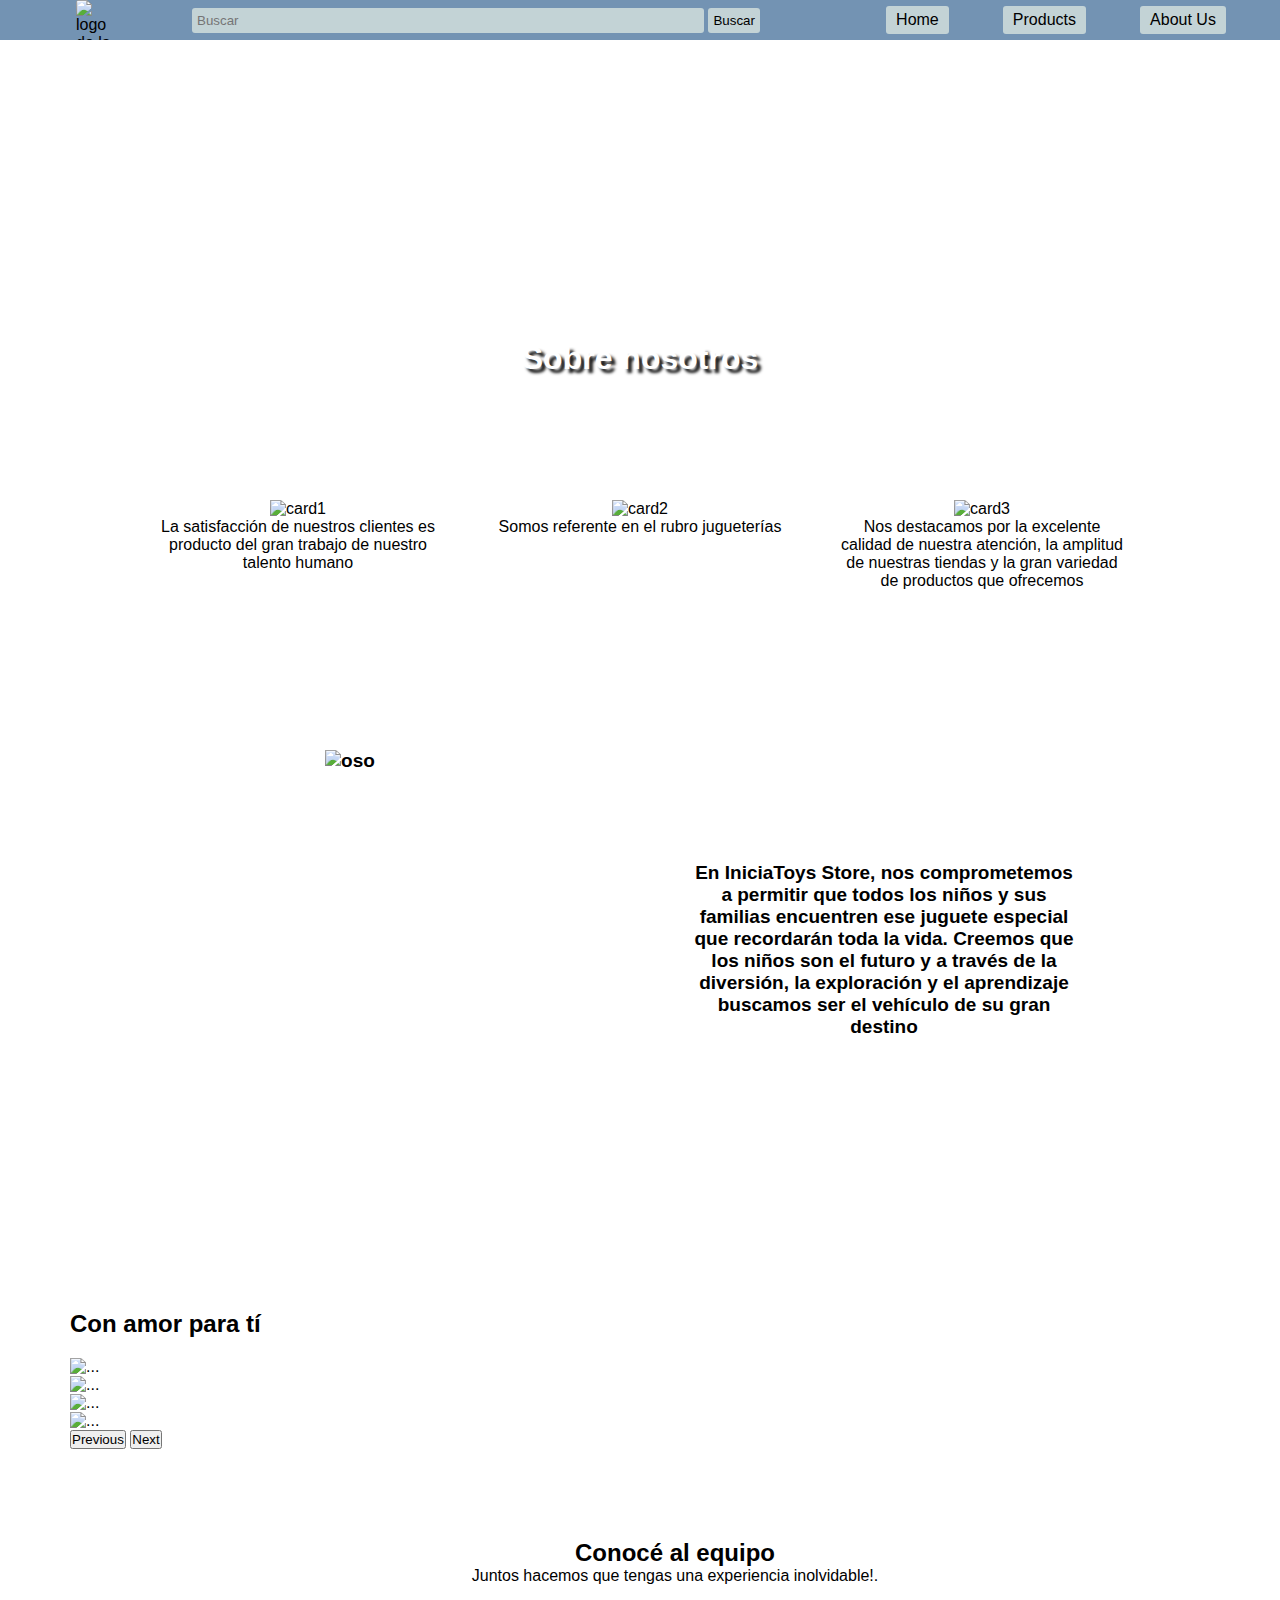
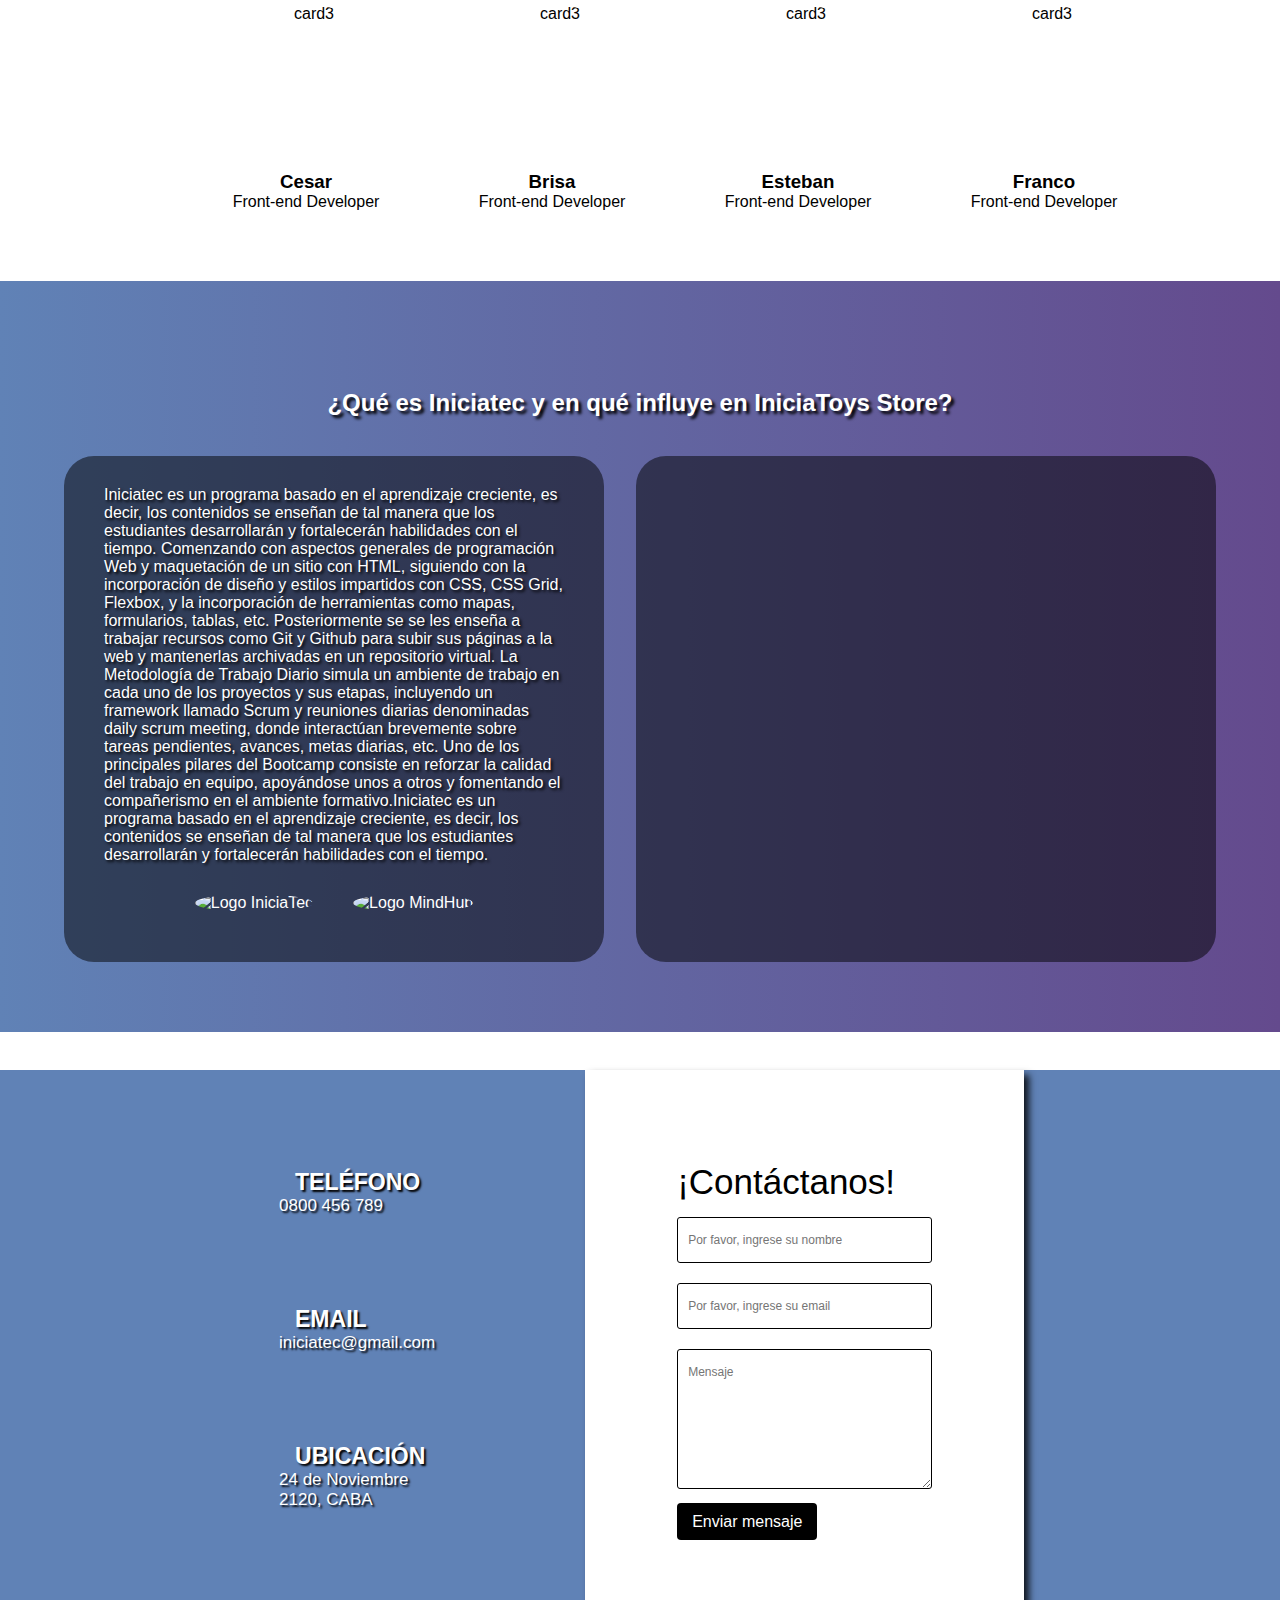
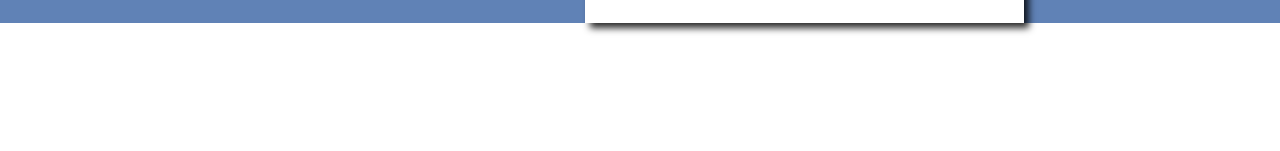
==== commit b177aaf0: ":bug: Fix: new commit in the branch bri" ====
--- a/pages/abount.html
+++ b/pages/abount.html
@@ -105,7 +105,7 @@
 
     <section class="equipo-section">
       <h2 class="title-3">Conocé al equipo</h2>
-      <p class="p-equipo">Juntos hacemos que tengas una experiencia inolvidable.<p>
+      <p class="p-equipo">Juntos hacemos que tengas una experiencia inolvidable!.<p>
 
     <div class="div-equipo-card">
       <div class="equipo-card">
--- a/style/style.css
+++ b/style/style.css
@@ -17,18 +17,14 @@
     --rosa-claro:#e4d5e3;
     --negro:#000;
     --blanco: #fff;
-    --effect: hover 1s linear infinite;
-}
-
-
-/* COMIENZA HEADER  */
-
+}
+
+ /*headert*/
 .barra__navegacion{
-    background-color: var(--azul-oscuro);
+    background-color: var(--turquesa-claro);
     display: flex;
     justify-content: space-between;
     align-items: center;
-    height: 4rem;
 }
 
 
@@ -43,13 +39,13 @@
 }
 
 .content__links{
-    width: 40%;
+    width: 35%;
 }
 
 
 .logo{
-    width: 70px;
-    height: 70px;
+    width: 40px;
+    height: 40px;
     border-radius: 3px;
 }
 
@@ -73,14 +69,12 @@
 .boton__search{
     background-color: var(--celeste-claro);
     padding: 5px;
-    width: 5%;
     border: none;
     border-radius: 3px;
     color: var(--negro)
 }
 
 .options{
-    width: 6rem;
     padding: 5px 10px;
     background-color: var(--celeste-claro);
     border-radius:3px ;
@@ -105,527 +99,305 @@
     display: none;
 }
 
-/* COMIENZA MAIN  */
-
-
-.content__body{
-    height: 100vh;
-}
-
-
-
-.section__categoryAndProducts{
-    display: flex;
-    background-color: #e7e7e7;
-    height: 100%;
-}
-
-.section__products{
-    min-height: 100%;
-}
-
-.content__barraSearch{
-    background-color: var(--turquesa-claro);
-    padding: .5rem;
-    display: flex;
-    justify-content: center;
-    align-items: center;
-}
-
-
-.list__category{
-    list-style: none;
-}
-.content__list{
+ /*about*/
+ .title-about-us{
+    width: 100%;
+    height: 400px;
+    background-image: url(../assets/img/pexels-digital-buggu-311268.jpg) ;
+    background-size: cover;
+    opacity: 90%;
+ }
+ .h1-about-us{
+    display: flex;
+    justify-content: center;
+    padding-top:300px ;
+    color: white;
+    text-shadow: 4px 4px 3px #000000 ;
+    font-weight: 600;
+ }
+.card-about{
+    display: flex;
+    flex-direction: row;
+    justify-content: space-evenly;
+    text-align: center;
+    padding-top: 60px;
+    padding-bottom: 60px;
+    padding-left: 100px;
+    padding-right: 100px;
+    font-weight: 500;
+}
+.card-img-top{
+    width: 60px;
+    height: 200px;
+}
+div.about-us{
+    display: grid;
+    grid-template-columns: 60% 40%;
+    align-items: center;
+    text-align: center;
+    width: 100%;
+    height: 600px;
+    padding-top: 0px;
+    padding-left: 100px;
+    padding-right: 200px;
+    font-size: 19px;
+    font-weight: 600;
+}
+.about-img{
+    width: 500px;
+    height: 400px;
+}
+.carrousel-section{
+    padding-top: 20px;
+    padding-right: 70px;
+    padding-left:70px ;
+    padding-bottom: 90px;
+}
+.title-2{
+    display: flex;
+    justify-content: start;
+    padding-left: 70px;
+    padding-top: 60px;
+    font-weight: 600;
+}
+.div-equipo-card{
+    display: flex;
+    flex-direction: row ;
+    justify-content: space-evenly;
+    padding-top: 20px;
+    padding-right: 70px;
+    padding-left: 70px;
+}
+.equipo-section{
+    padding-left:70px ;
+    padding-bottom: 70px;
+}
+.equipo-card{
     display: flex;
     flex-direction: column;
-    width: 20%;
-    padding: 1rem;
-}
-
-.division{
-    /* border-top: #000 solid 1px; */
+    align-items: center;
+    text-align: center;
+    gap: 1em;
+}
+.title-3{
+    display: flex;
+    justify-content: center;
+    font-weight: 600;
+ 
+}
+.p-equipo{
+    display: flex;
+    justify-content: center;
+}
+.card-equipo-img{
+    width: 160px;
+    height: 150px;
+    border-radius:100px ;
+    transition: ease-in 2ms;
+}
+.card-equipo-img:hover{
+    width: 195px;
+    height: 190px;
+    border-radius: 100px;
+}
+.iniciatec-info-section {
+    background-color: #000;
+    color: white;
+    background-image: linear-gradient(to right,#6082b6 , #644a8d);
+    padding: 70px 0px;
+    
+}
+
+.iniciatec-info-img {
+    display: grid;
+    grid-template-columns: 1fr 1fr;
+    column-gap: 2em;
+    width: 90%;
+    margin: auto;
+    justify-content: center;
+}
+
+.iniciatec-info-img .iframe-inicitec, 
+.iniciatec-info-img .description-iniciatec{
+    display: flex;
+    flex-direction: column;
+    justify-content: center;
+    align-items: center;
+    background-color: rgba(0, 0, 0,0.5);
+    padding: 30px 40px;
+    border-radius: 30px;
+}
+
+.p-iniciatec {
+    margin-bottom: 10px;
+    text-align: start;
+    text-shadow: 2px 2px 3px #000;
+}
+
+.flex-logos {
+    display: flex;
+}
+
+.logo-iniciatec img {
+    width: 100px;
+    height: 100px;
+    margin: 20px;
+    border-radius: 50%;
+}
+h2.title-iniciatec{
+    display: flex;
+    justify-content: center;
+    text-align: center;
+    padding: 3%;
+    font-weight: 600;
+    text-shadow: 3px 3px 3px #000000;
+
+}
+.contact-form-section{
+    background-color: #6082b6;
     width: 100%;
-    padding: .5rem;
-}
-
-.options__category{
-    background-color: var(--celeste-claro);
-    padding: 5px 20px;
-    border-radius: 3px;
-    margin: 5px;
-}
-
-
-
-/* COMIENZA CARRITO */
-
-.content__icons{
-    width: 20%;
-    display: flex;
-    justify-content: space-evenly;
-    position: relative;
-}
-
-
-
-
-.container__cartProducts{
-    position: absolute;
-    top: 7%;
-    right: 1rem;
-    background-color: #fff;
-    width: 25rem;
-    z-index: 2;
-    box-shadow: 0 10px 20px rgba(0, 0, 0, 0.20);
-    border-radius: 10px;
-    padding: .5rem;
-}
-
-
-.cart__product{
-    display: flex;
-    align-items: center;
-    justify-content: space-between;
-    padding: 30px;
-
-    border-bottom: 1px solid rgba(0, 0, 0, 0.20);
-
-}
-
-.icons__nav{
-    color: var(--blanco);
-    font-size: 20px;
-}
-
-
-/* .products-cart{
+    display: flex;
+    gap: 50px;
+    margin-top: 3%;
+    margin-bottom: 10%;
+    background-image: url(../assets/img/pexels-antoni-shkraba-6219067\ \(2\).jpg);
+    background-size: cover;
+    padding-left: 20%;
+    padding-right:20% ;
+
+}
+.form-complete{
+    background-color: #ffffff;
+    padding: 12%;
+    box-shadow: 5px 5px 7px #000000d5;
     
-} */
-
-.cart-products{
-    width: 90%;
-    display: flex;
-    justify-content: space-between;
-    align-items: center;
-    padding: .2rem;
-    margin: .2rem;
-}
-
-
-.image__productCart{
-    height: 2rem;
-    width: 2rem;
-}
-
-.cantidad{
-    border: 1px solid #000;
-    padding: 10px;
-    margin: 0;
-}
-
-.name-product{
-    font-size: 1rem;
-    margin: 0;
-    width: 40%;
-    text-align: center;
-}
-
-.price-product{
-    font-size: 1rem;
-    margin: 0;
-}
-
-.icon__close:hover{
-    color: #aa0303;
-}
-
-.content-total-and-button{
-    display: flex;
-    flex-direction: column;
-    justify-content: center;
-    align-items: center;
-    border-top: rgba(73, 73, 73, 0.678) solid 1px;
-    padding: .5rem;
-}
-
-
-.content__total{
-    display: flex;
-    justify-content: center;
-    align-items: center;
-    padding: 1rem;
-}
-
-.total{
-    font-size: 1rem;
-    margin: 0;
-    font-weight: 600;
-    margin-right: 10px ;
-}
-
-.total__pagar {
-    margin: 0;
-}
-
-.desglose{
-    text-align: center;
-}
-
-.boton__desglose{
-    background-color: var(--verde-claro);
-    padding: .7rem;
-    border-radius: 30px;
-    text-decoration: none;
-    color: var(--negro);
-}
-
-.boton__desglose:hover{
-    background-color:var(--celeste-claro);
-    color: var(--blanco);
-}
-
-
-.vaciar-carrito{
-    border: none;
-}
-
-
-.content-botones-carrito{
-    display: flex;
-    justify-content: space-around;
-    align-items: center;
-    width: 100%;
-}
-/* COMIENZAR FOOTER  */
-
-
-.pie__pagina{
-    background-color: var(--azul-oscuro);
-    display: flex;
-    justify-content: space-around;
-    align-items: center;
-    color: var(--blanco);
-    padding: 1rem;
-}
-
-.name-and-logo{
-    display: flex;
-    flex-direction: column;
-    align-items: center;
-    justify-content: center;
-}
-
-.name__page{
-    font-size: 1rem;
-    padding: 1rem;
-}
-
-.parrafo__footer{
-    font-weight: 600
-}
-
-.title__metodo{
-    font-size: 1rem;
-    padding: 1rem;
-}
-
-.metodo__dePago{
-    height: 100%;
-}
-
-.listaLogosPago{
-    text-decoration: none;
-    list-style: none;
-    display: flex;
-    justify-content: space-evenly;
-    margin: 0;
-    padding: 0;
-}
-
-.logo-pagar{
-    width: 2rem;
-    height: 2rem;
-    background-color: var(--blanco);
-    border-radius: 5px ;
-}
-
-
-
-.content__redes{
-    width: 30%;
-    height: 5%;
-    text-align: center;
-    display: flex;
-    justify-content: space-between;
-    flex-wrap: wrap;
-}
-
-.title__redes{
-    font-size: 1rem;
-}
-
-.redes{
-    display: flex;
-    flex-wrap: wrap;
-    justify-content: end;
-    align-items: center;
-}
-
-
-
-.fa-brands{
-    color: var(--blanco);
-    font-size:1.3rem ;
-}
-
-.dev{
-    width: 50%;
-    text-align: left;
-}
-
-
-/* COMIENZA SECCION DE PRODUCTOS  */
-
-
-.carousel{
-    height: 5%;
-}
-
-
-.content__cards{
-    width: 80%;
-    height: 100%;
-    display: flex;
-    justify-content: center;
-    flex-wrap: wrap;
-}
-
-
-.card{
-    height: 450px;
-    margin: .5rem;
-    overflow: hidden;
-    transform: translate(0);
-    transition: 0.25s;
-}
-
-.card:hover{
-    transform: scale(1.03);
-}
-
-.card::before{
-    content: "";
-    position: absolute;
-    transform: rotate(-12deg);
-    z-index: -1;
-}
-
-/* .card-body{
     
-} */
-
-.card-direccion{
-    text-decoration: none;
-}
-
-.card-img-top{
-    height: 50%;
-    width: 100%;
-    object-fit: cover;
-}
-
-.card-title{
-    font-size: 1rem;
-    color: var(--negro);
-    margin: .5rem 0;
-}
-
-.card-price{
-    font-size: 1.5rem;
-    color: var(--turquesa-claro);
-    font-weight: 500;
-}
-
-.gradient {
-    background: linear-gradient(-45deg, var(--turquesa-claro), var(--turquesa-medio), var(--turquesa-oscuro), var(--azul-oscuro));
-    background-size: 400% 400%;
-    background-position: 0% 10%;
-    border-radius: 3px;
-    cursor: pointer;
-    text-align:center ;
-    
-}
-
-
-.gradient:hover{
-    animation: gradient 8s ease infinite;
-    text-align:center ;
-    color: var(--blanco);
-
-}
-
-@keyframes gradient {
-    0% {
-        background-position: 0% 10%;
-    }
-    
-    50%{
-        background-position: 100% 50%;
-    }
-    100% {
-        background-position: 0% 50%;
-    }
-}
-
-
-.btn{
-    color: var(--blanco);
-    width: 100%;
-    margin-bottom: 5px;
-}
-
-
-.hidden{
-    display: none;
-}
-
-
-/* ESTILOS DEL MENSAJE DE ERROR POR PRODUCTO NO ENCONTRADO  */
-
-
-.content__messageErr{
-    height: 50%;
-    display: flex;
-    justify-content: center;
-    align-items:center;
-}
-
-.card__mensajeDeError{
-    width: 95%;
-    display: flex;
-    justify-content: space-evenly;
-    align-items: center;
-    border-radius: 5px;
-    box-shadow: 0 0 15px var(--negro);
-}
-
-
-.img__error{
-    width: 20rem;
-    height: 20rem;
-}
-
-
-.mensaje__error{
-    width: 50%;
-}
-
-
-
-
-
-
-/* COMIENZA RESPONSIVE  */
-@media (max-width: 700px){
-    .barra__navegacion{
-        flex-wrap: wrap;
-    }
-
-
-    .content__search{
-        width: 70%;
-    }
-
-
-    .boton__menu{
-        background-color: var(--celeste-claro);
-        border: none;
-        border-radius: 3px;
-        font-size: 1.5rem;
-        display: block;
-        padding: .2rem;
-        margin: .5rem;
-    }
-
-    .content__links{
-        width: 100%;
-        height: 0;
-        transition: all .5s ease;
-        display: flex;
-        flex-flow: column nowrap;
-        justify-content: center;
-        overflow: hidden;
-        pointer-events: none;
-    }
-
-    .content__links.activo{
-        height: 40vh;
-        pointer-events: auto;
-    }
-
-    .content__botones{
-        flex-direction: column;
-    }
-    
-    .options{
-        margin:1rem 0;
-        width: 80%;
-    }
-
-    .options:hover{
-        cursor: pointer;
-    }
-
-
-    .pie__pagina{
-        flex-direction: column;
-    }
-
-    .content__redes{
-        width: 100%;
-    }
-}
-
-
-@media (max-width: 450px){
-    .input__search{
-        width: 70%;
-    }
-}
-/*    Details    */
-.container{
-    align-items: center;
-    display:grid;
-    grid-template-columns: 5fr 5fr;
-    border-radius:5px;
-    margin-bottom: 20px;
-}
-.container_details{
-    background-color:#c3d3d6;
-
-}
-
-.details{
-    background-color: #d5e4d9;
-    border-radius: 5px;
-    margin: 5px;
-    text-align: center;
-    margin-bottom: 10px;
-
-}
-.btn_Add{
-    border-radius: 5px;
-    align-content: center;
-
-    background-color: var(--verde-claro);
-    padding: .7rem;
-    border-radius: 30px;
-    text-decoration: none;
-    color: var(--negro);
-    width: 100%;
-    text-align: center;
-}
-.listaCuotas{
-    list-style: none;
-}+}
+.icon-form{
+    display: flex;
+    flex-direction: row;
+    align-items: center;
+    gap: 1em;
+}
+
+
+.title3-home{
+margin-bottom: 15px;
+font-size: 35px;
+font-weight: 400;
+color: #000000;
+}
+.info-form{
+padding: 3%;
+display: flex;
+flex-direction: column;
+justify-content: space-evenly;
+text-align: start;
+align-items: flex-start;
+margin-right: 10%;
+color: white;
+text-shadow: 2px 2px 2px #000000;
+font-weight: 600;
+}
+.contact-text{
+font-size: 23px;
+}
+.info-form a{
+font-size: 17px;
+font-weight: 300;
+display: inline-block;
+text-decoration: none;
+width: 100%;
+margin-bottom: 15px;
+color: #ffffff;
+}
+.info-form a:hover{
+text-shadow: 2px 2px 8px #ffffff;
+}
+form .campo, textarea{
+width: 100%;
+padding: 15px 10px;
+font-size: 12px;
+border: 1px solid #000000;
+margin-bottom: 20px;
+border-radius: 3px;
+outline: 0px;
+}
+form textarea{
+height: 140px;
+}
+
+body .modal{
+width: 100%;
+height: 100vh;
+display: flex;
+justify-content:center ;
+align-items: center;
+color: #000000;
+}
+.modal{
+position: fixed;
+top: 0;
+left: 0;
+background: rgba(0, 0, 0, 0.5);
+transition: all 500ms ease;
+opacity: 0;
+visibility: hidden;
+}
+#btn-modal:checked  ~ .modal{
+opacity: 1;
+visibility: visible;
+}
+.contenedor{
+width: 400px;
+height: 300px;
+margin: auto;
+background-image: linear-gradient(orange, black);
+box-shadow: 1px 7px 25px rgba(0,0 ,0 ,0.6);
+transition: all 500ms ease;
+position: relative;
+border-radius: 5px;
+}
+
+.contenedor label{
+position: absolute;
+top: 10px;
+left: 10px;
+font-size: 18px;
+cursor: pointer;
+font-weight: 800px;
+color: #ffffff;
+}
+.lbl-modal{
+background-color: #000000;
+color: white;
+padding: 10px 15px;
+border-radius: 4px;
+cursor: pointer;
+transition: all 500ms ease;
+}
+.lbl-modal:hover{
+background-color: #2c2a28ee;
+color: white;
+}
+#btn-modal{
+display: none;
+}
+.contenido{
+display: flex;
+flex-direction: column;
+justify-content: center;
+text-align: center;
+padding-top: 25% ;
+font-weight: 300;
+font-size: 18px;
+color: #ffffff;
+gap: 2em;
+}
+.fa-check-circle:before, .fa-circle-check:before{
+color: #ffffff;
+font-size: 50px;
+
+}
+
+
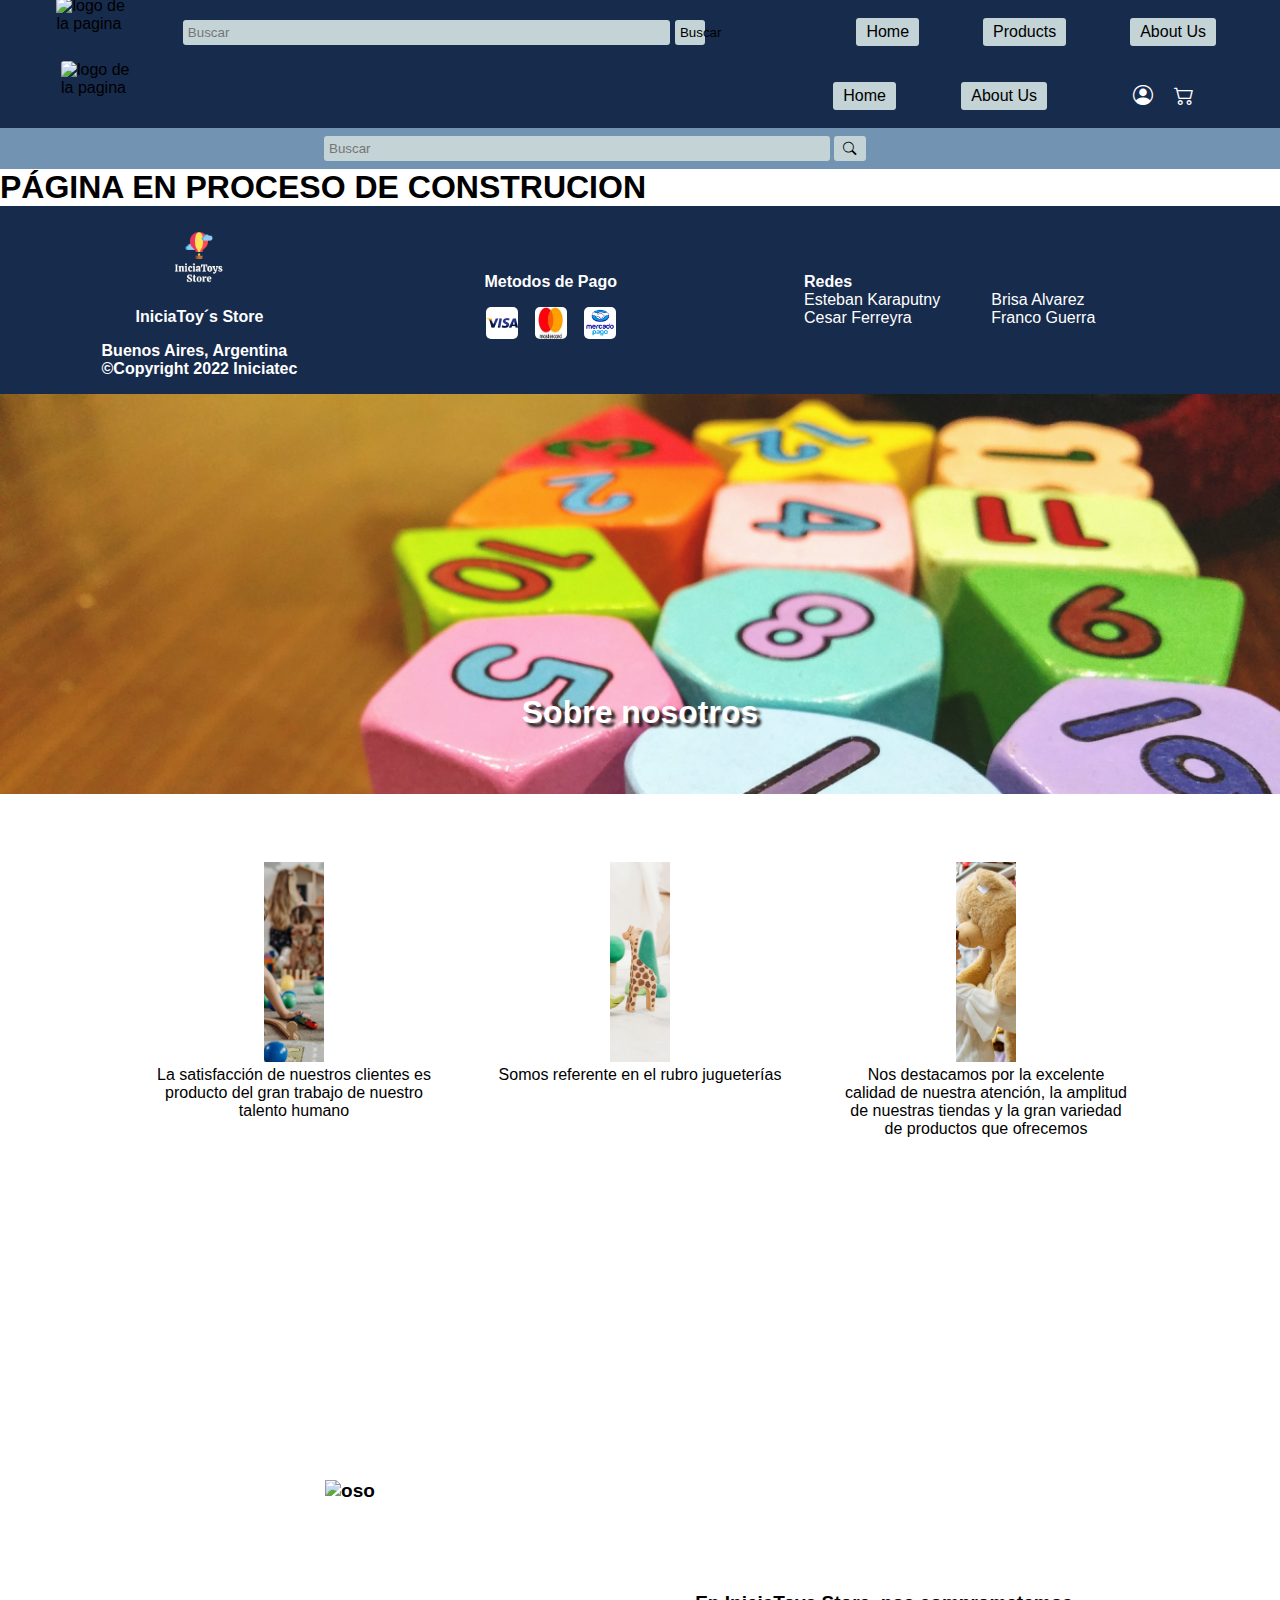
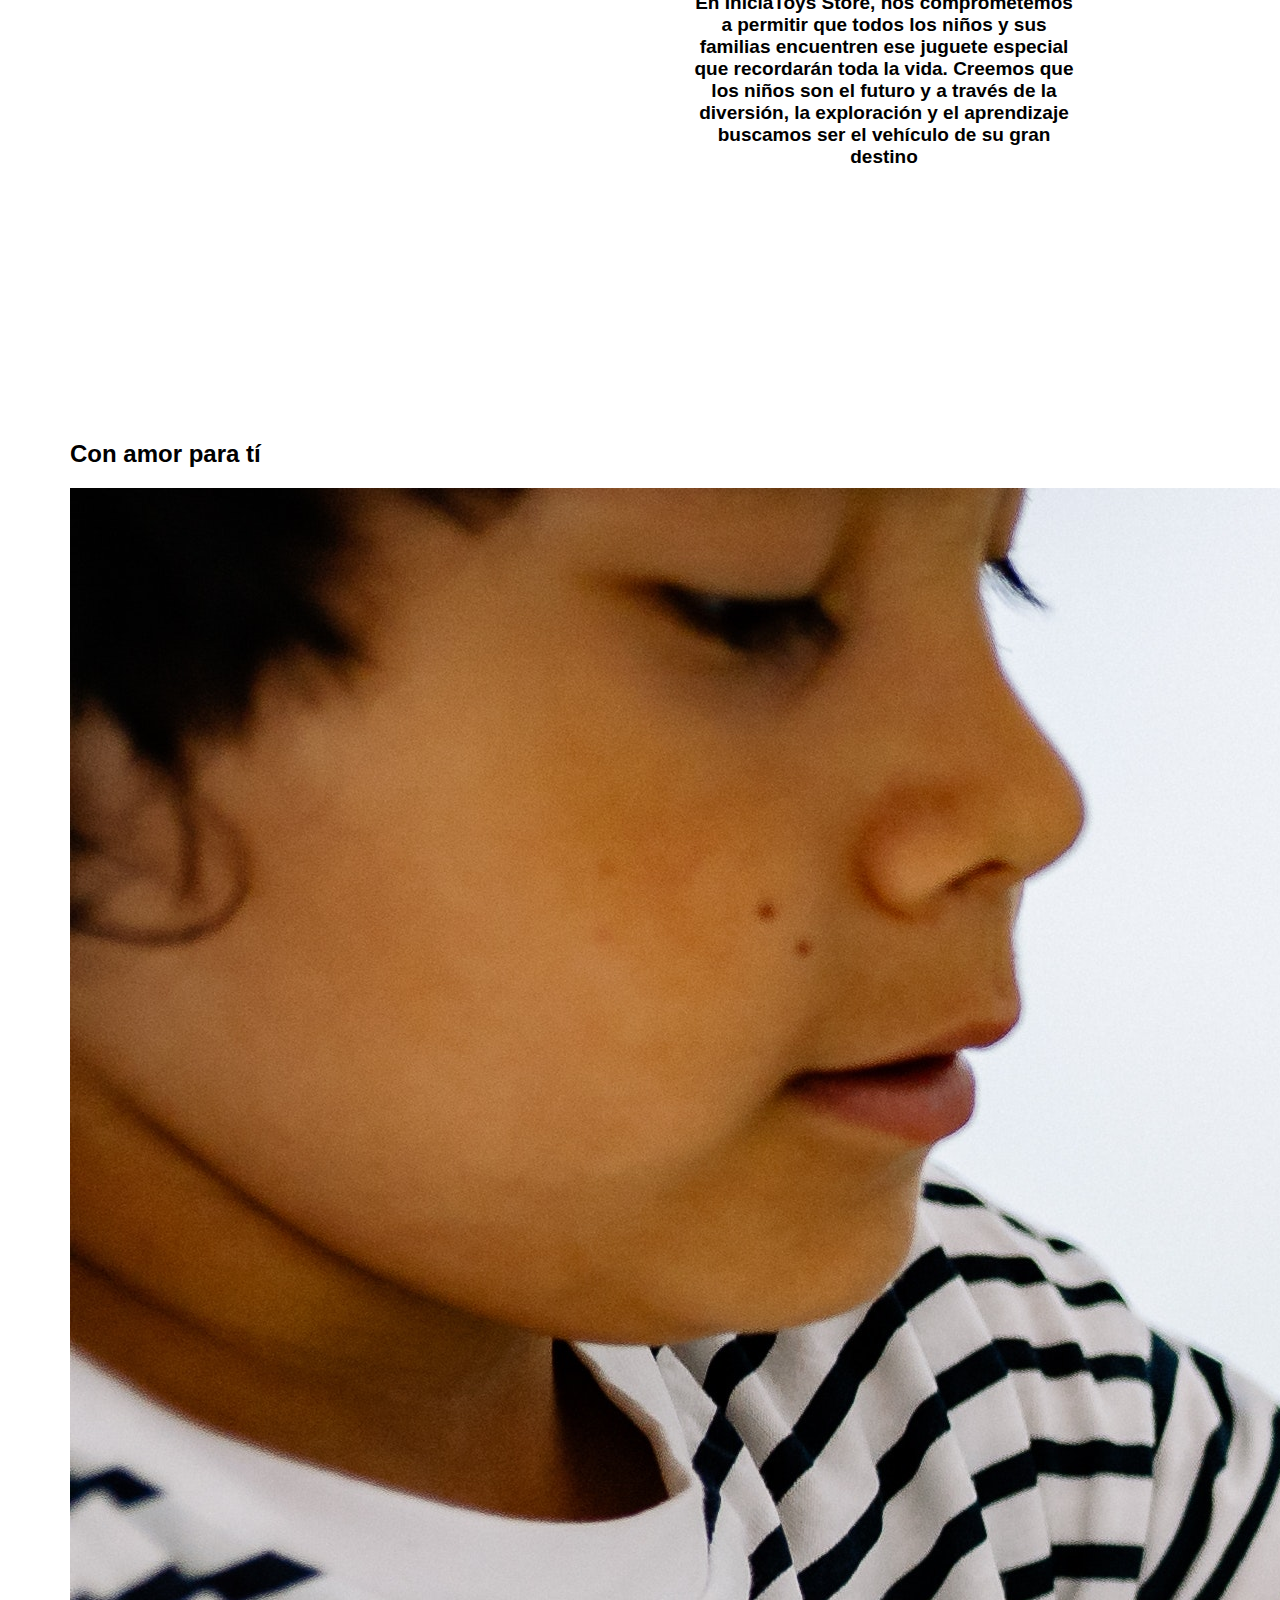
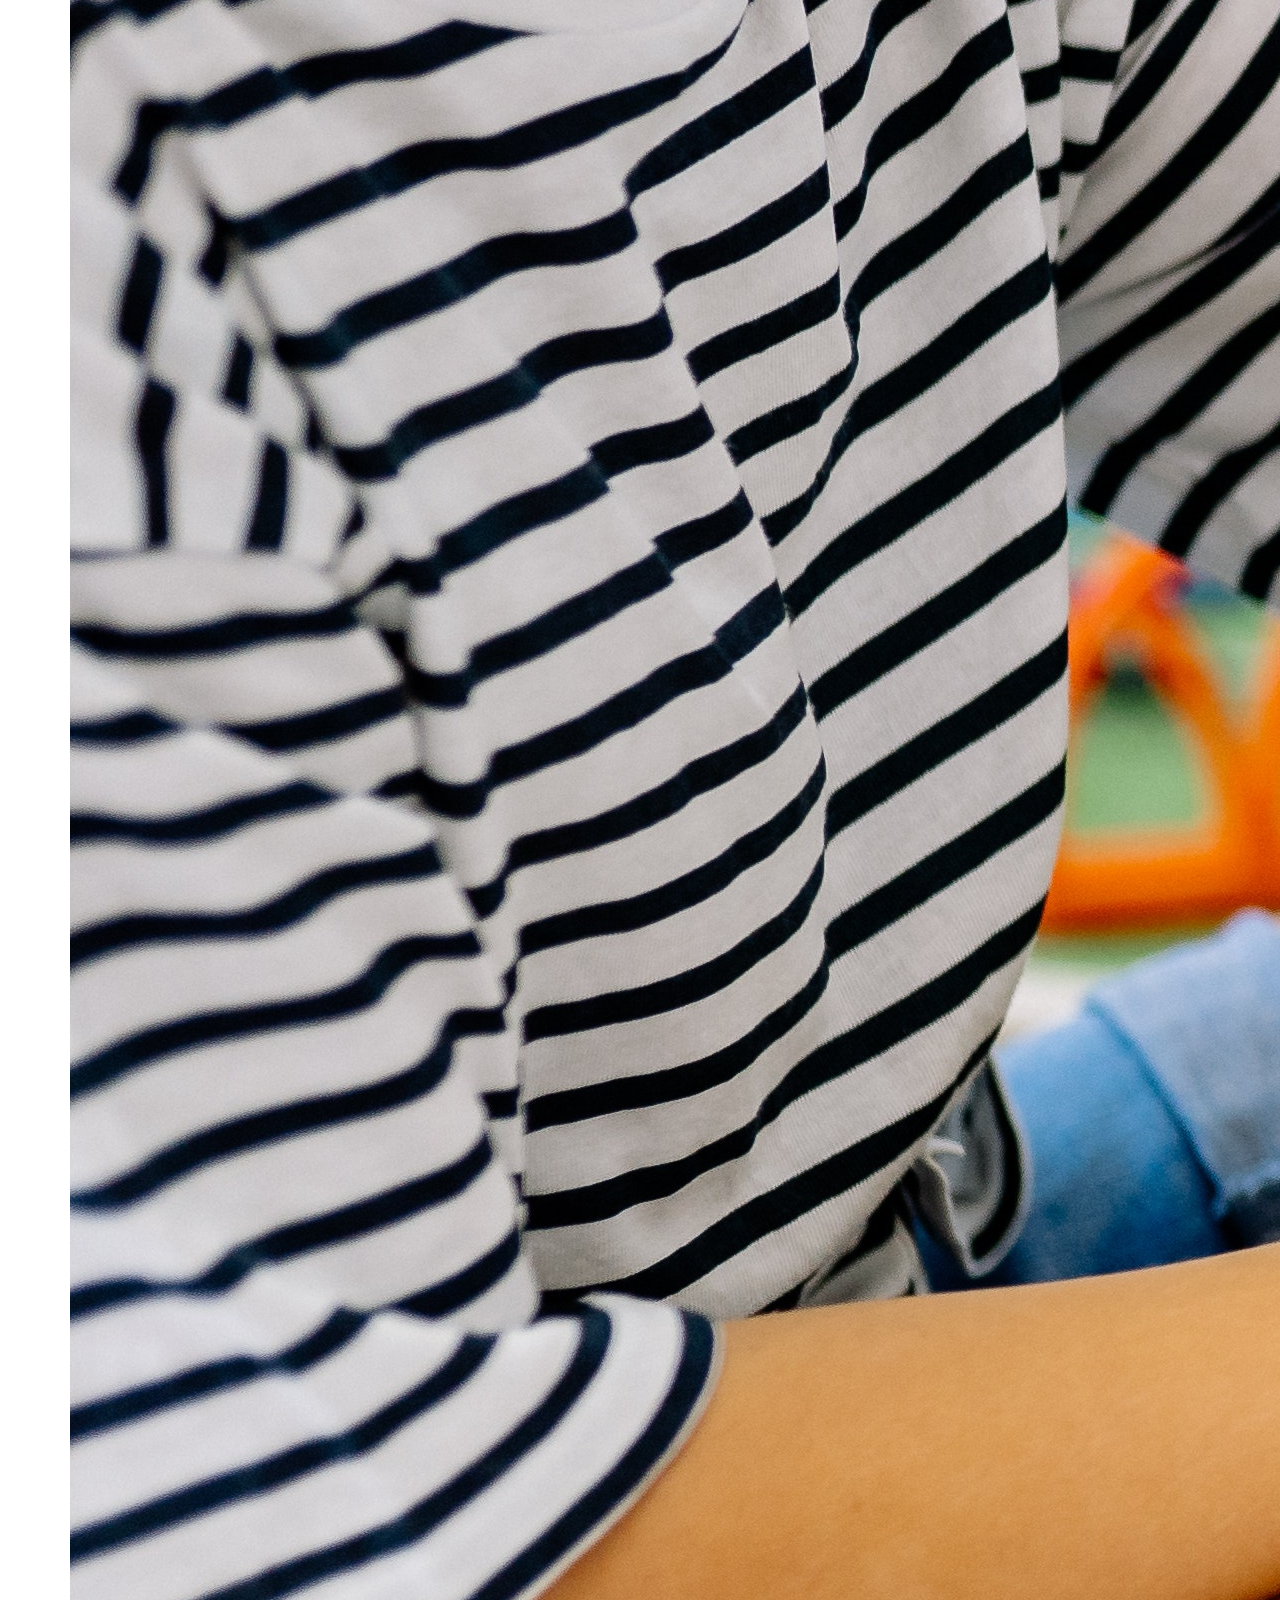
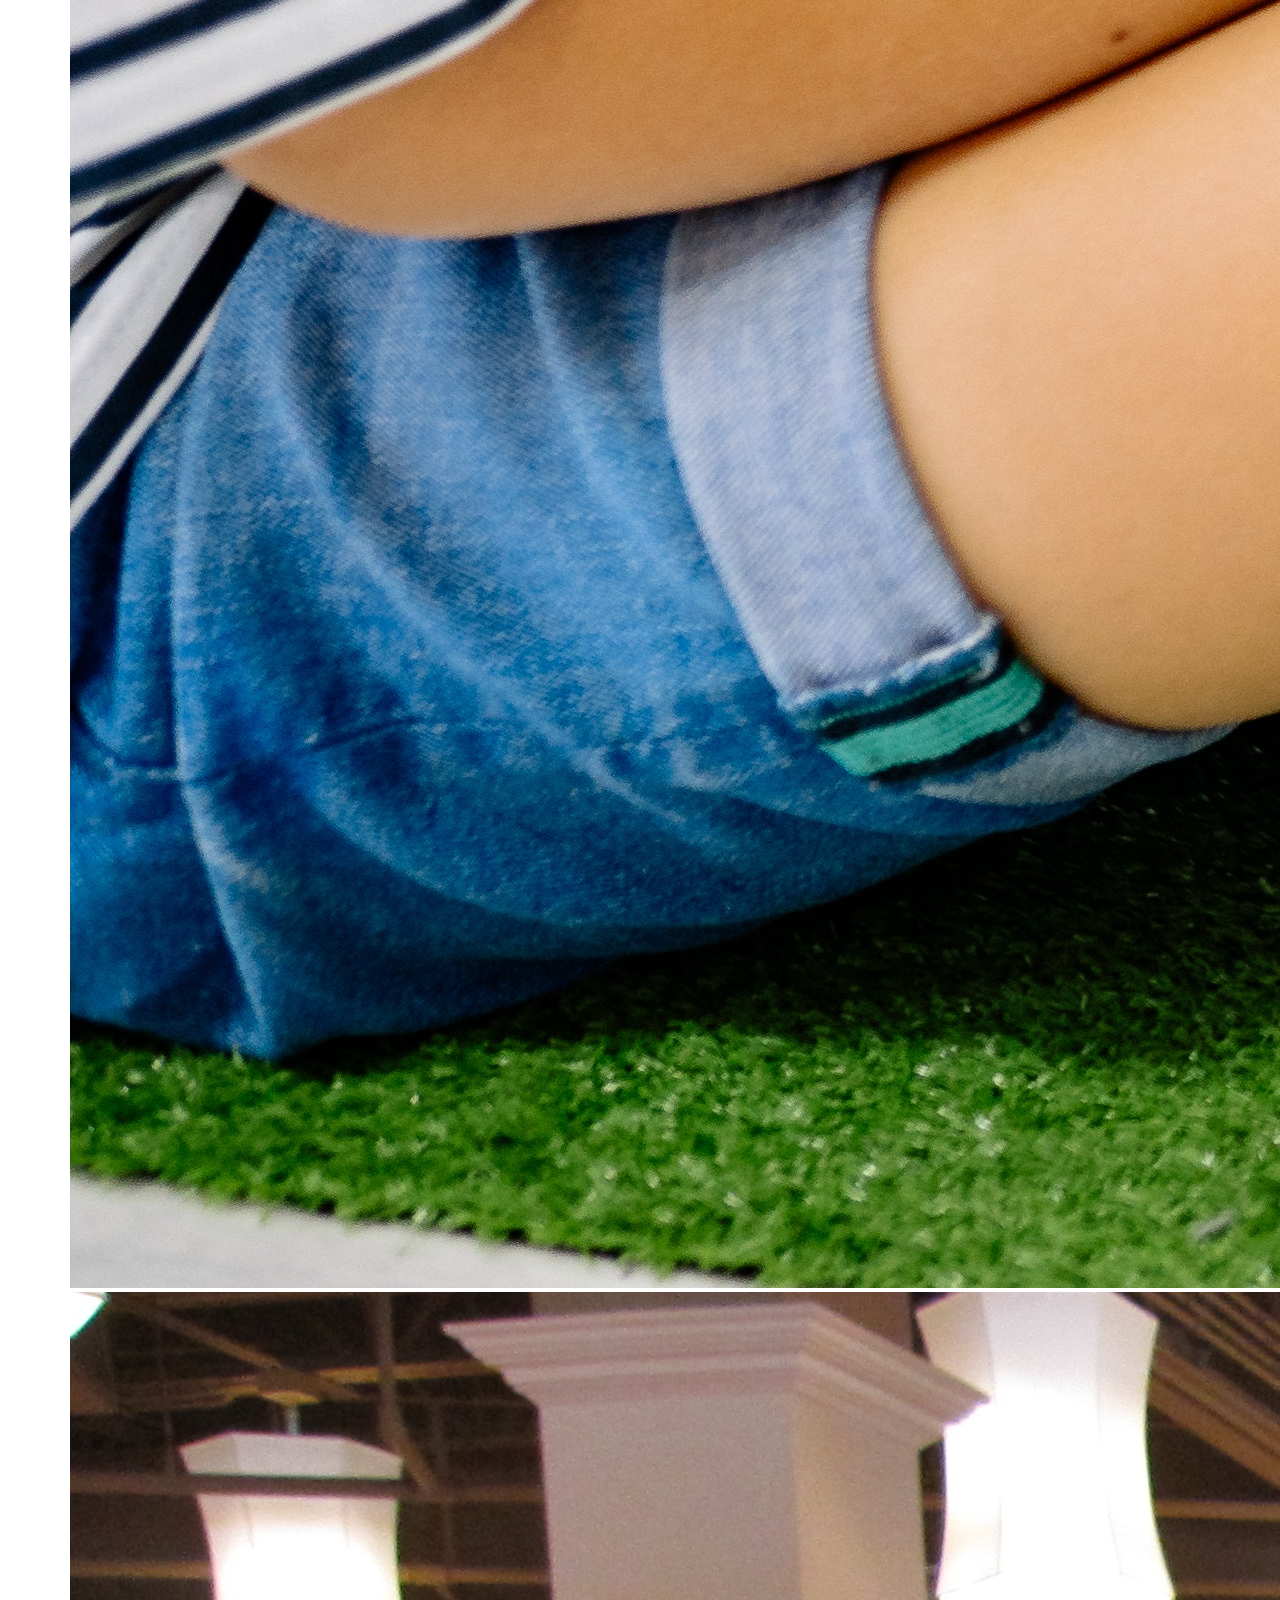
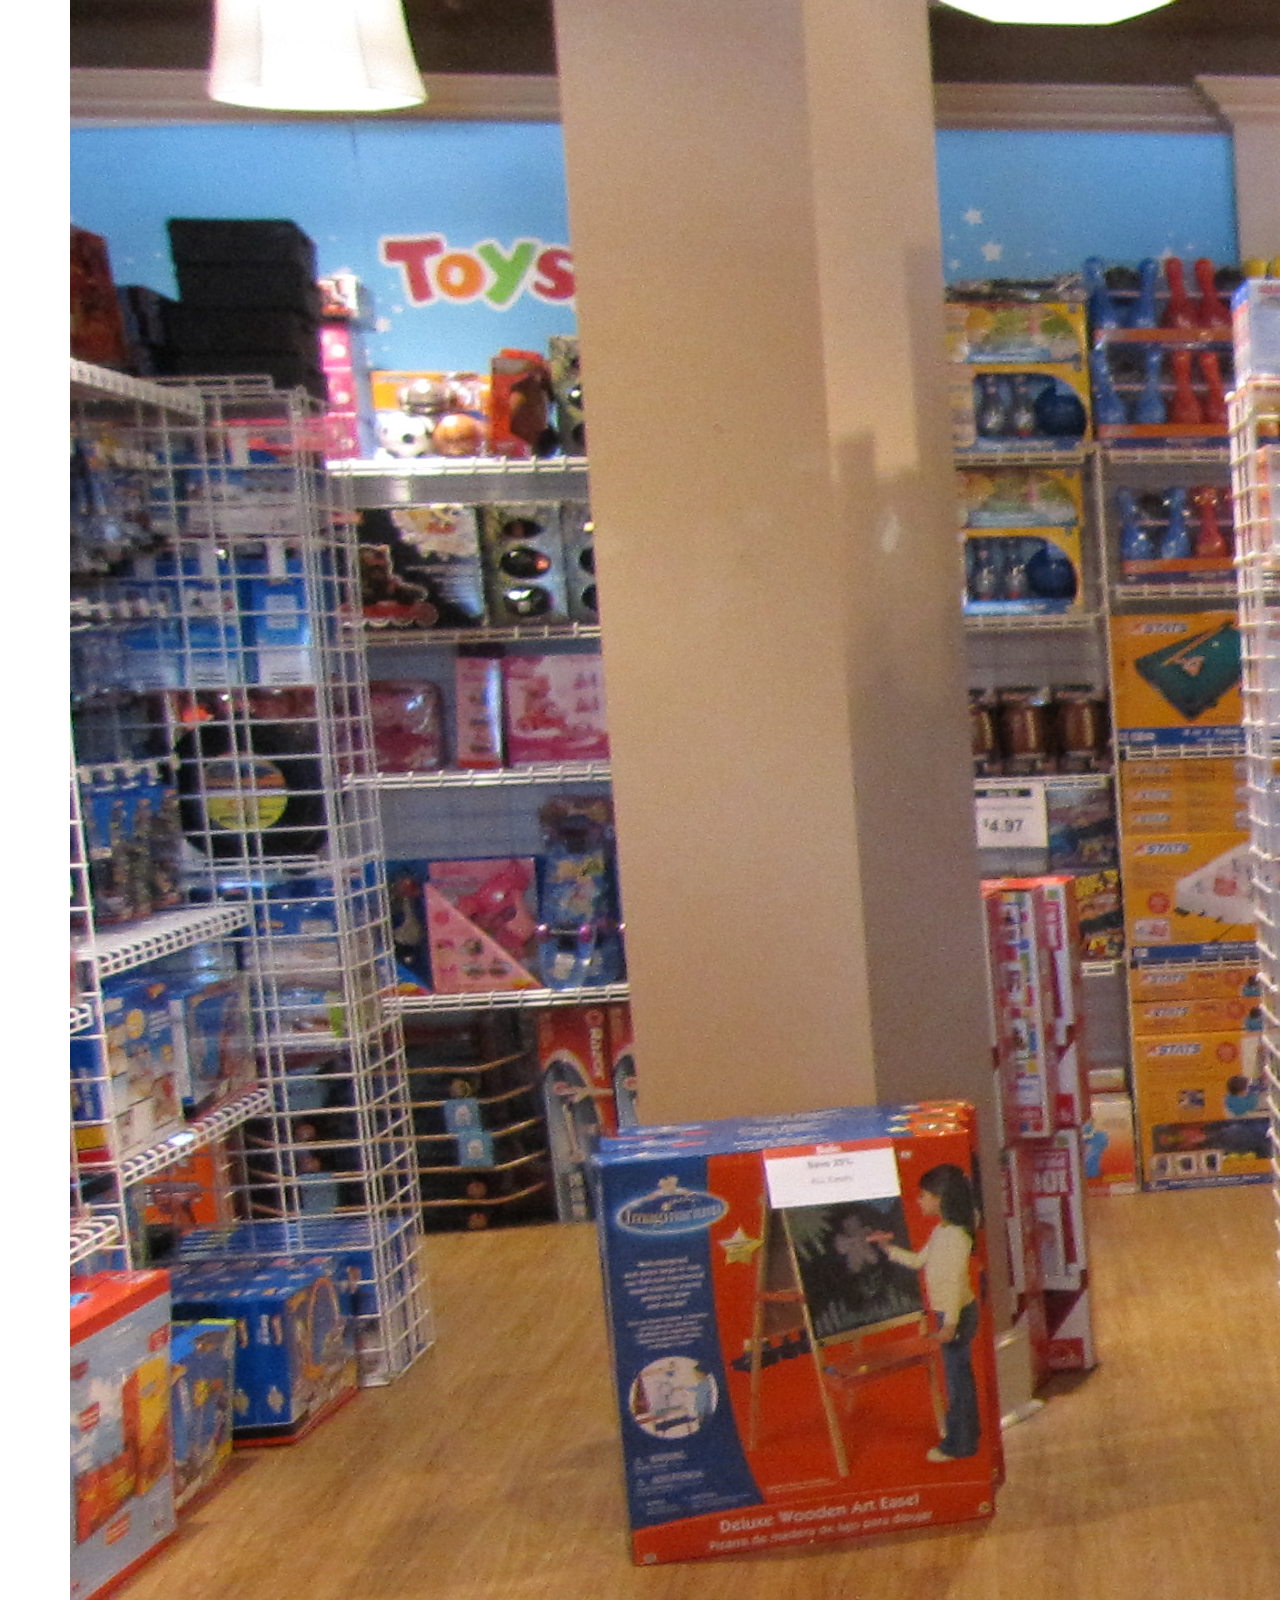
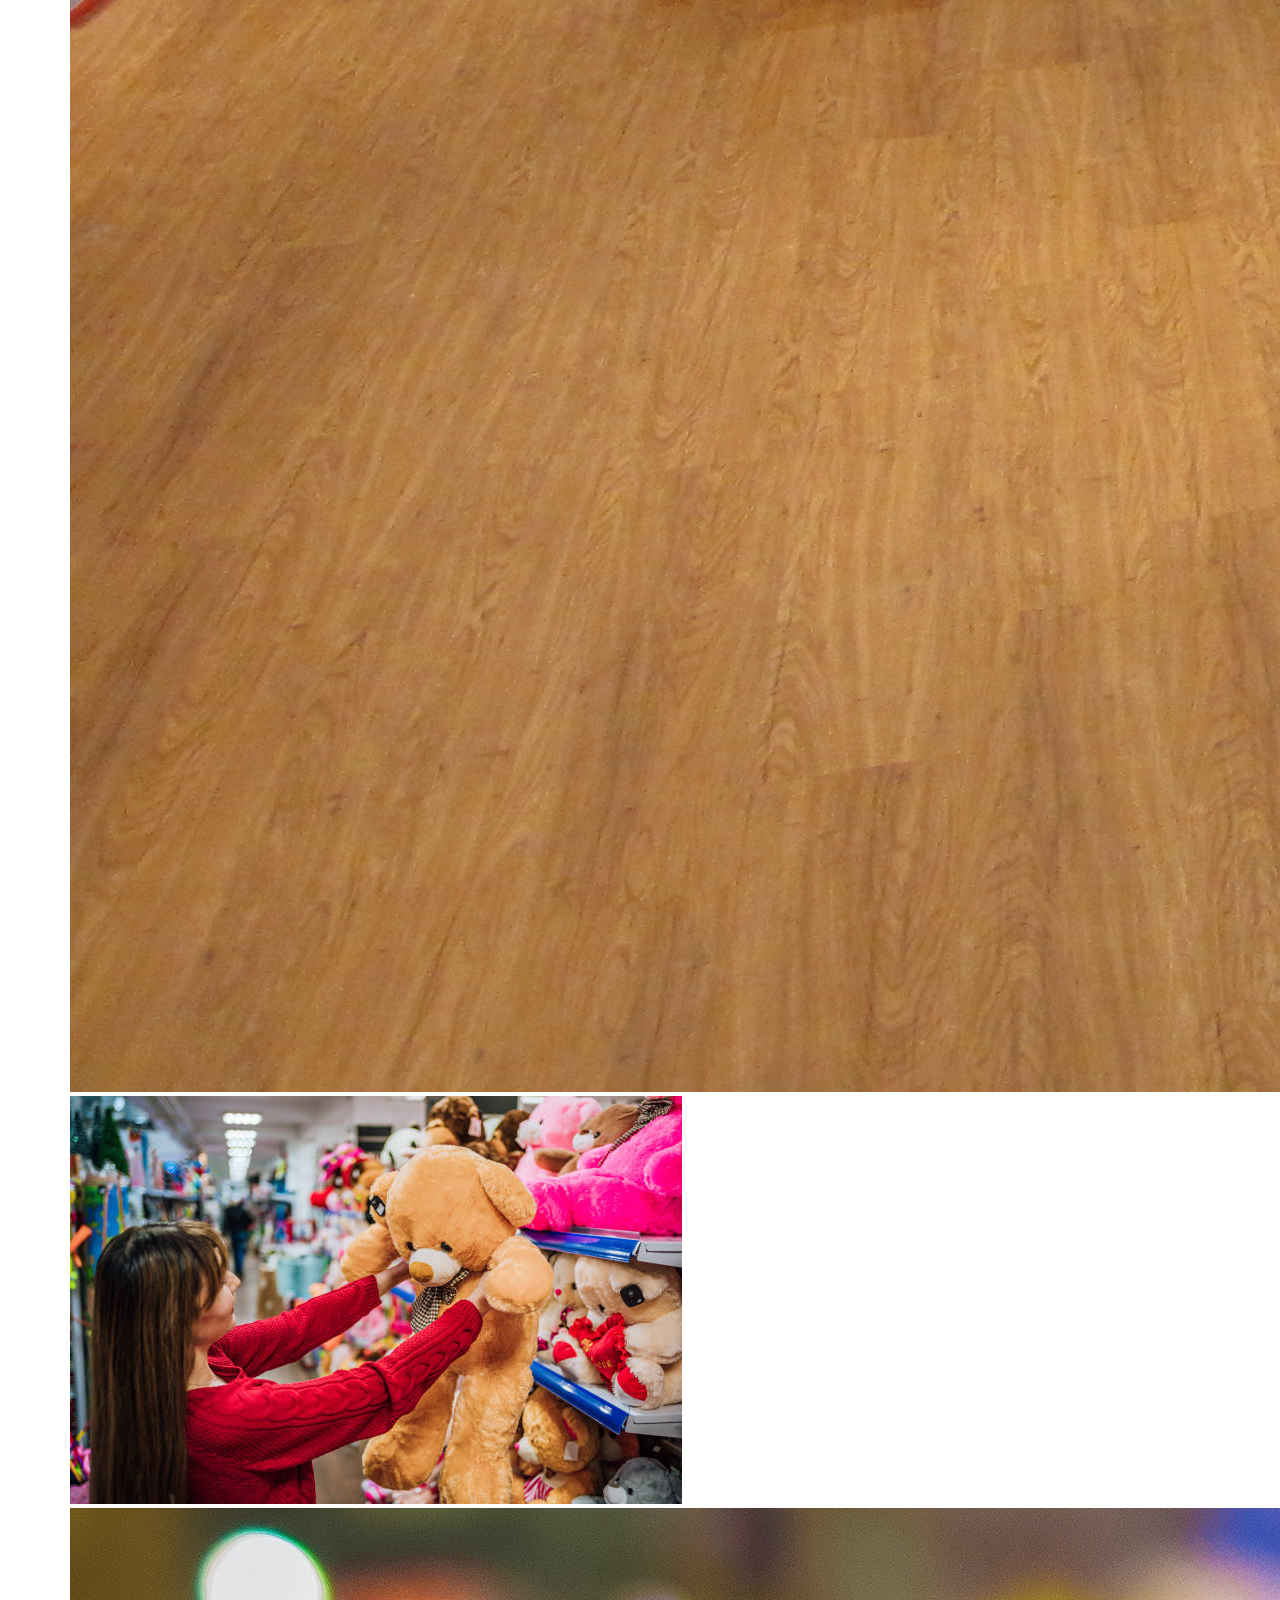
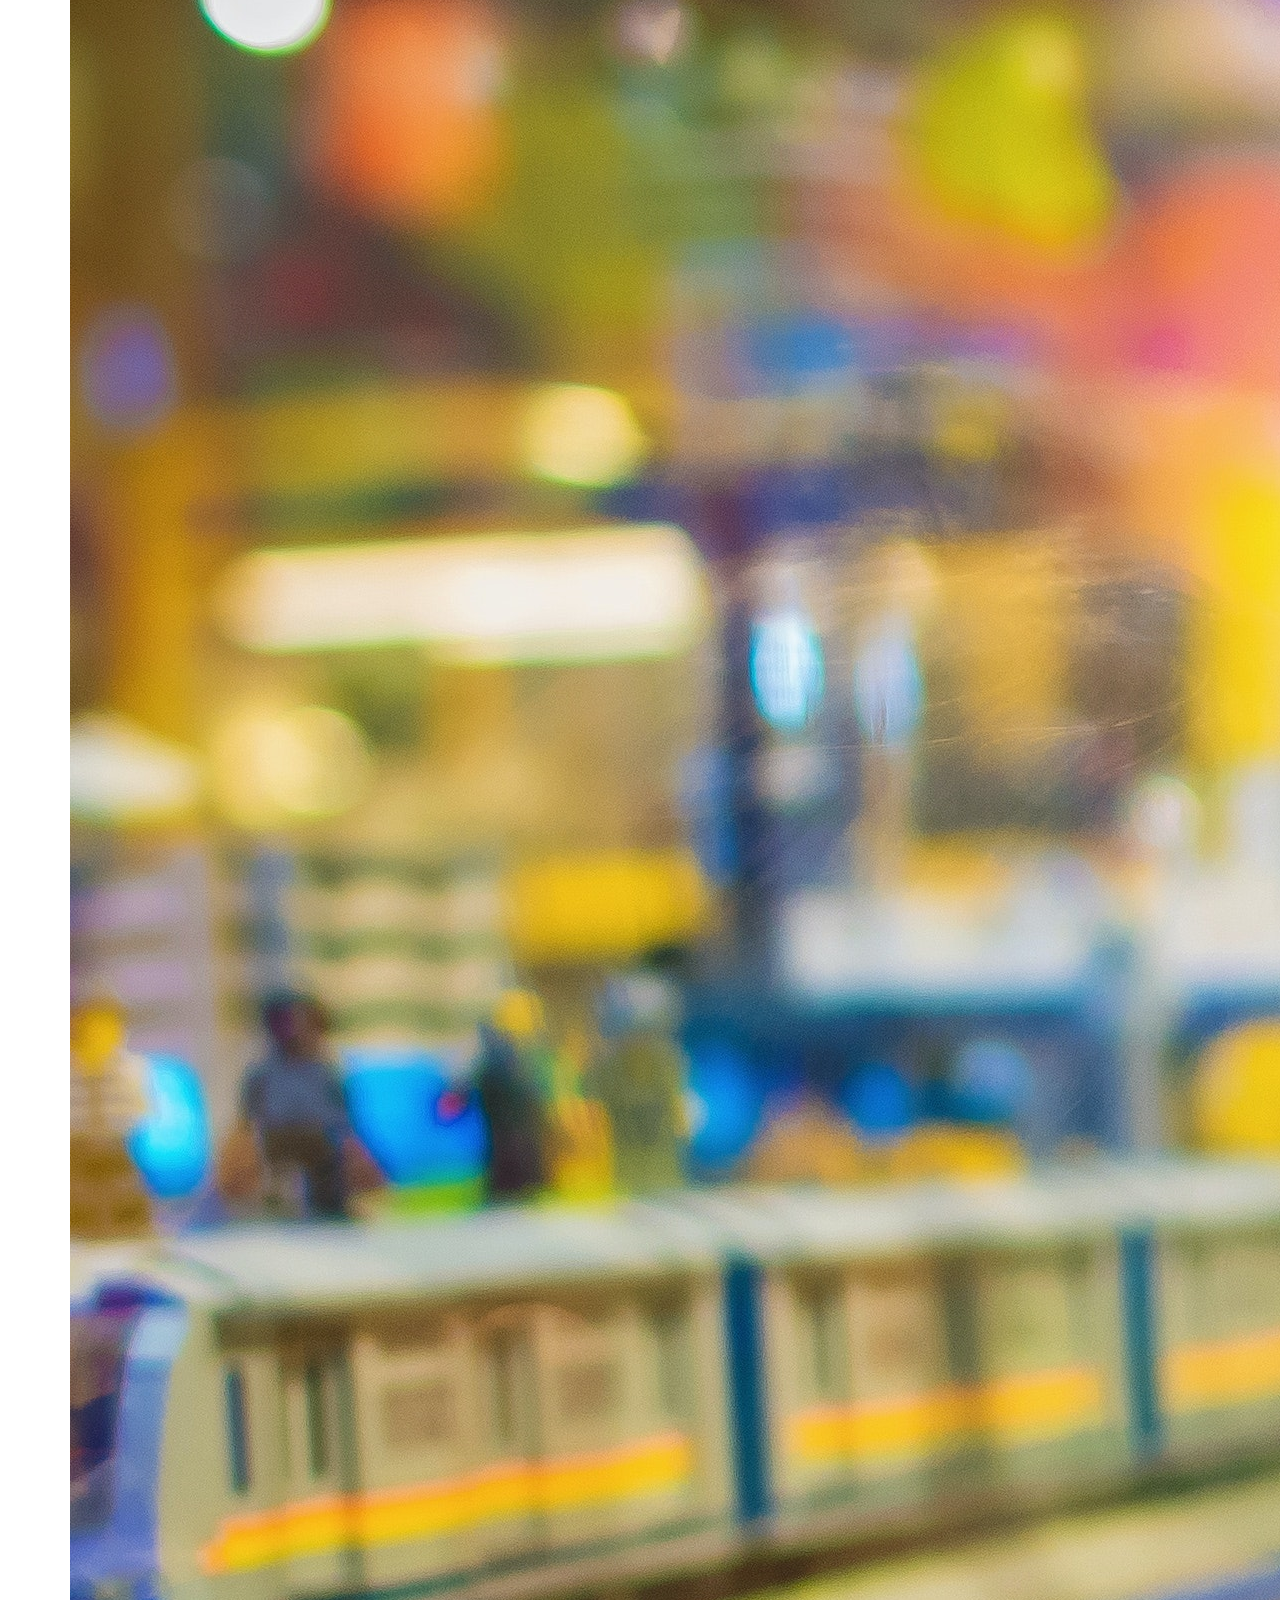
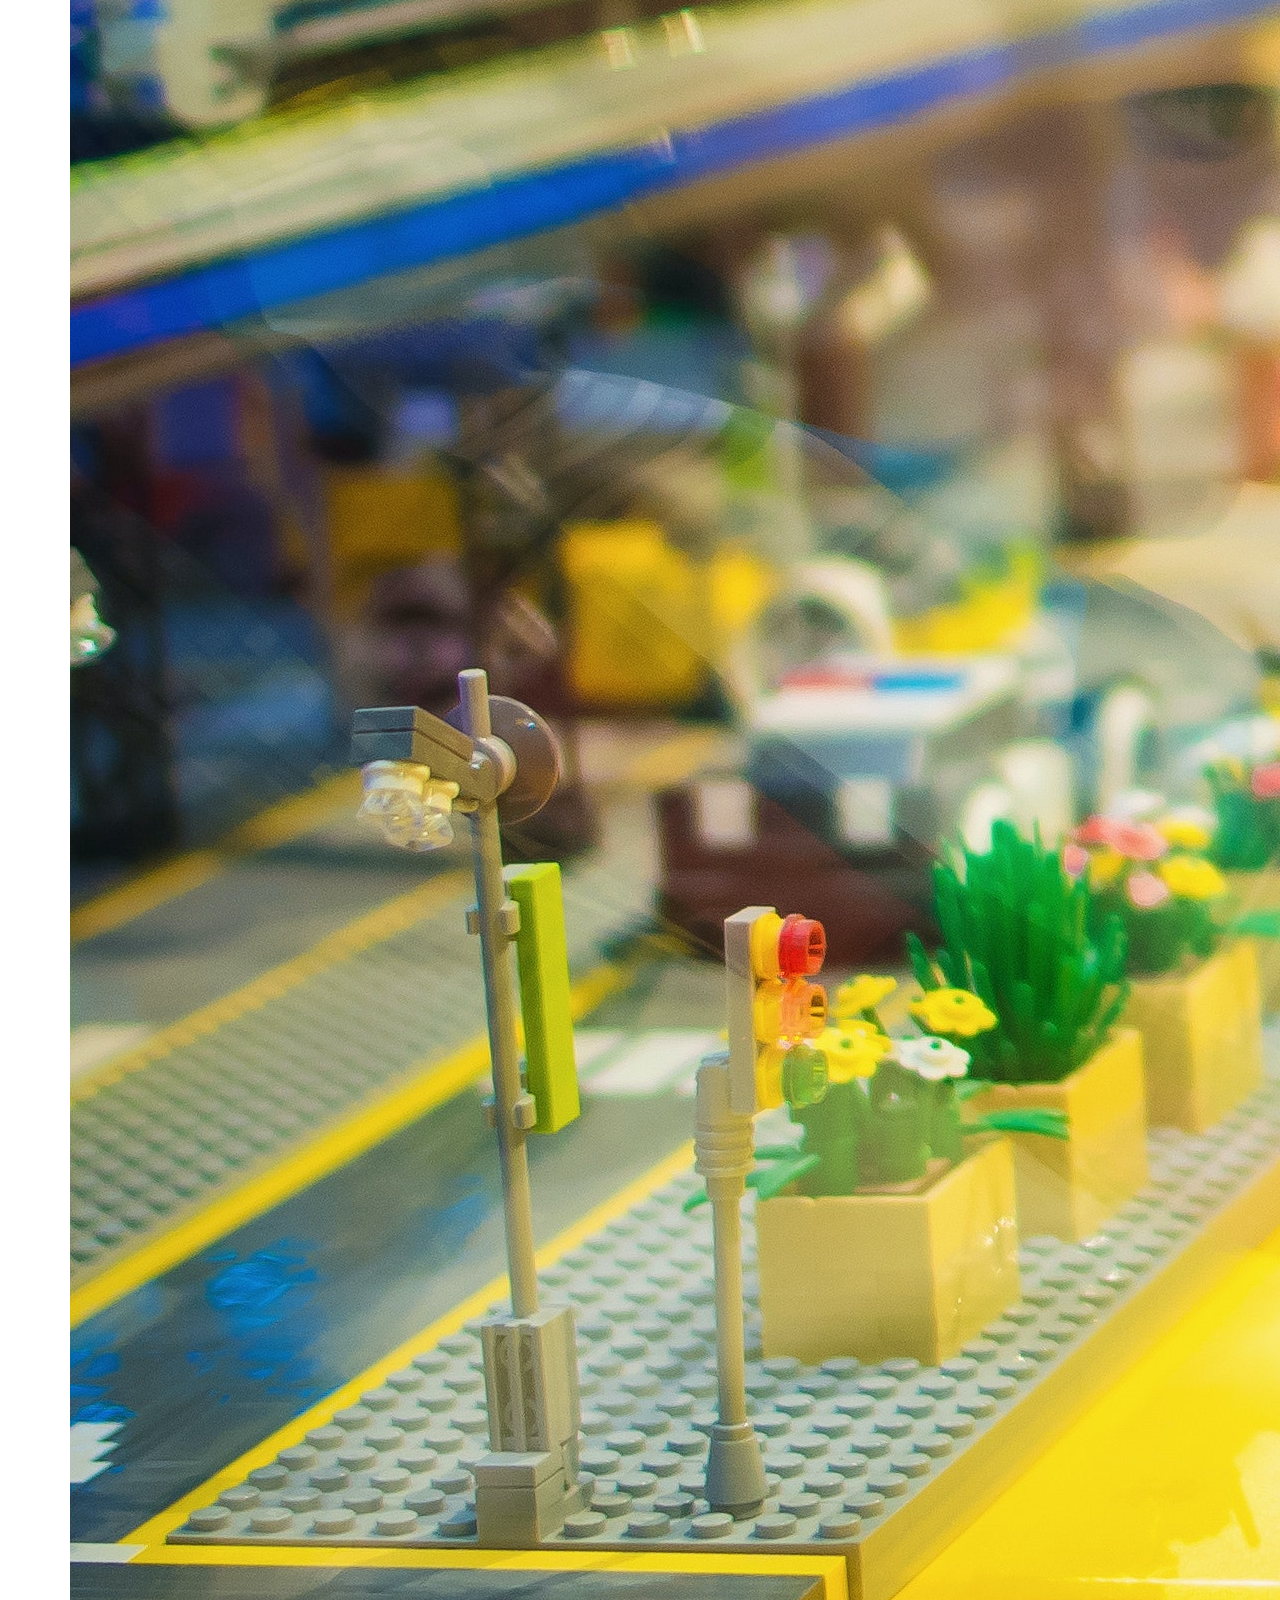
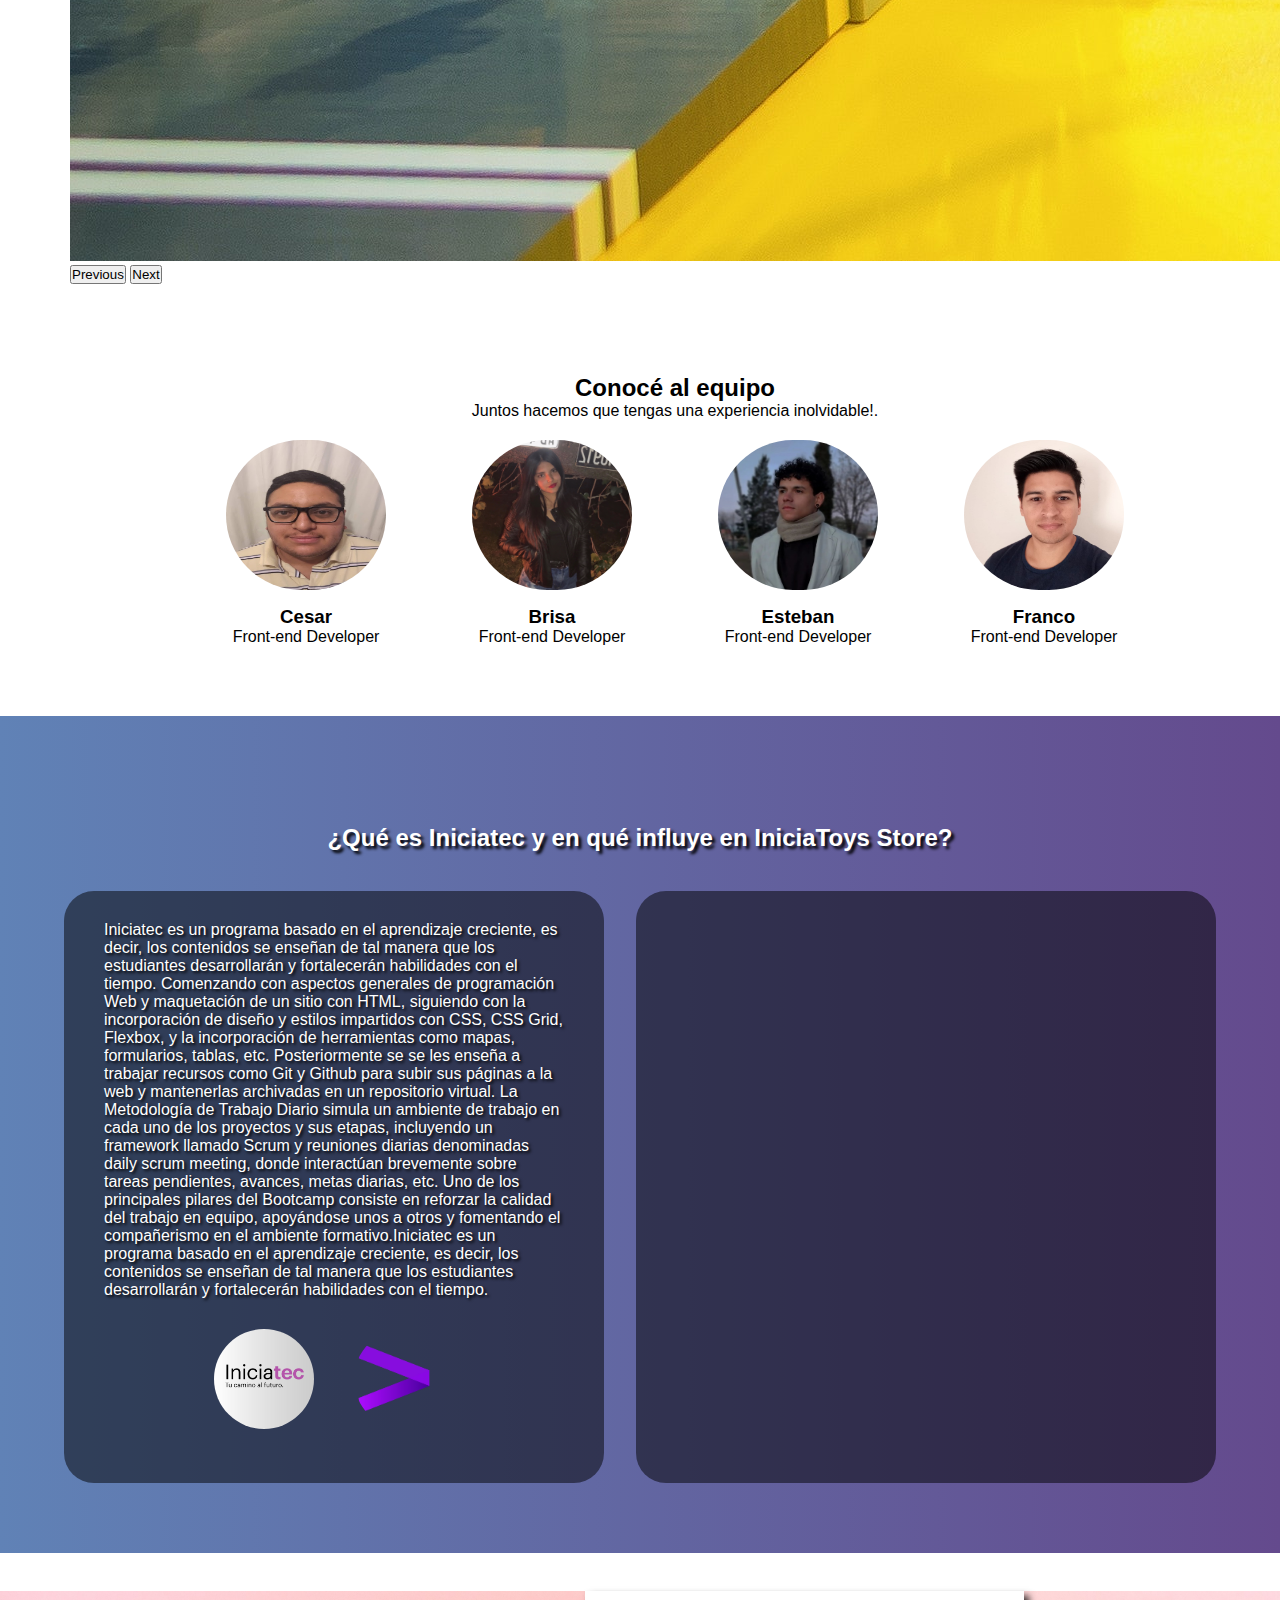
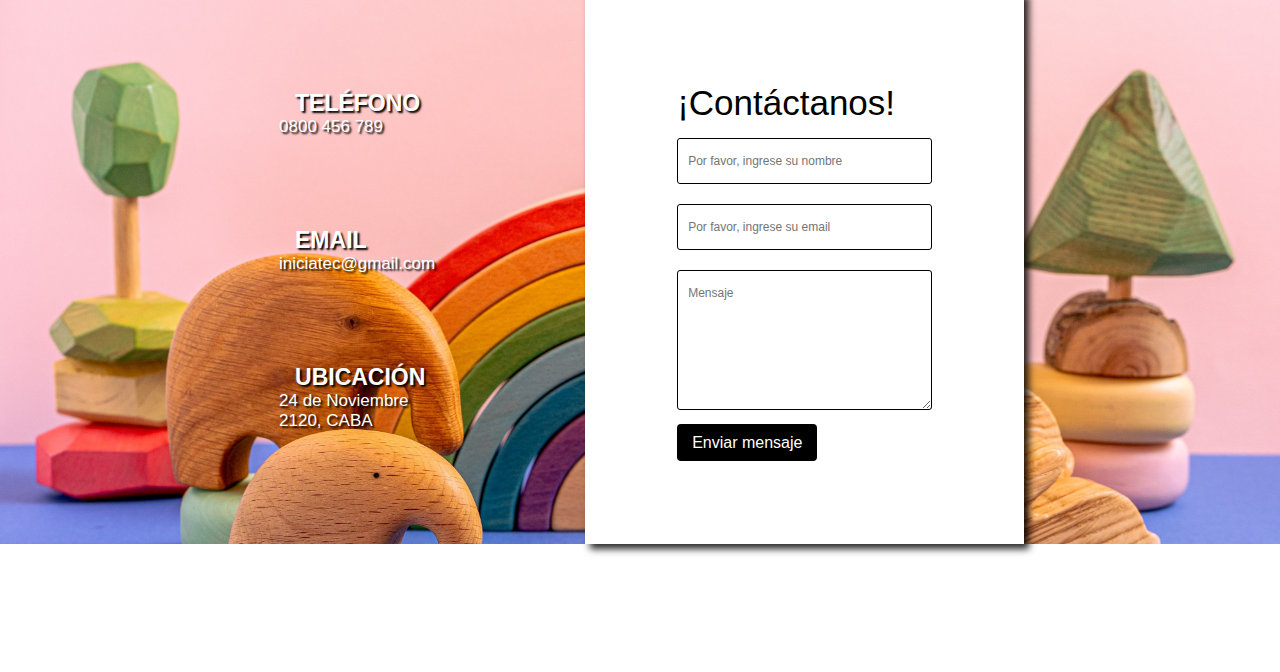
==== commit 11d21488: "Merge pull request #12 from bbrialvarez/test" ====
--- a/pages/abount.html
+++ b/pages/abount.html
@@ -1,13 +1,13 @@
 <!DOCTYPE html>
-<html lang="en">
+<html lang="es">
 <head>
     <meta charset="UTF-8">
-    <meta http-equiv="X-UA-Compatible" content="IE=edge">
-    <meta name="viewport" content="width=device-width, initial-scale=1.0">
+    <title>Sobre Nosotros - IniciaToy`s Store</title> <!--Title-->
+    <!-- CSS only -->
+    <link href="https://cdn.jsdelivr.net/npm/bootstrap@5.2.3/dist/css/bootstrap.min.css" rel="stylesheet" integrity="sha384-rbsA2VBKQhggwzxH7pPCaAqO46MgnOM80zW1RWuH61DGLwZJEdK2Kadq2F9CUG65" crossorigin="anonymous">
+    <link rel="icon" type="image/x-icon" href="./assets/image/logo-iniciatoysstore.png">
+    <link rel="stylesheet" href="https://cdn.jsdelivr.net/npm/bootstrap-icons@1.10.2/font/bootstrap-icons.css">
     <link rel="stylesheet" href="../style/style.css">
-    <title>Sobre Nosotros - IniciaToy`s Store</title>
- <!-- CSS only -->
- <link href="https://cdn.jsdelivr.net/npm/bootstrap@5.2.3/dist/css/bootstrap.min.css" rel="stylesheet" integrity="sha384-rbsA2VBKQhggwzxH7pPCaAqO46MgnOM80zW1RWuH61DGLwZJEdK2Kadq2F9CUG65" crossorigin="anonymous">
 </head>
 <header>
     <nav  class="barra__navegacion">
@@ -39,6 +39,98 @@
     </nav>
  </header>
 <body>
+    <!-- Inicia Barra de Navegación  -->
+    <header>
+      <nav  class="barra__navegacion">
+        <div class="content__logo">
+          <img src="./assets/image/logo-iniciatoysstore.png" alt="logo de la pagina" class="logo">
+         </div>
+         
+         <button class="boton__menu" id="botonMenu">
+           <i class="bi bi-list"></i>
+         </button>
+         <div class="content__links" id="contentLinks">
+           <ul class="content__botones">
+             <li class="options">
+               <a href="../index.html"  class="options-links" >Home</a>
+             </li>
+             <li  class="options">
+               <a href="./abount.html" class="options-links">About Us</a>
+             </li>
+             <div class="content__icons">
+               <a href="" class="icons__nav"><i class="bi bi-person-circle"></i></a>
+               <div class="content__cartIcon">
+                 <a class="icons__nav cart"><i class="bi bi-cart2"></i></a>
+               </div>
+             </div>
+           </ul>
+         </div>
+         <!-- CONTENIDO DEL CARRITO -->
+         
+         <div class="container__cartProducts hidden">
+           <!-- PRODUCTOS -->
+           <div class="products-cart">
+             
+           </div>
+
+           <!-- TOTAL A PAGAR -->
+           <div class="content-total-and-button">
+             <div class="content__total">
+               <h2 class="total">Total:</h2> 
+               <p class="total__pagar">$0</p>
+             </div>
+             <div class="desglose">
+               <a href="./pages/desglose.html" class="boton__desglose">Ver más</a>
+             </div>
+           
+           <p class="cart__empty hidden">No hay productos en tu carrito</p>
+         </div>
+           </div>
+      </nav>
+   </header>
+   <!-- Inicia Sección de Productos  -->
+   <main class="section__products">
+     <div>
+       <nav class="content__barraSearch">
+         <div class="content__search">
+           <form role="search">
+             <input type="search" placeholder="Buscar" aria-label="Buscar" class="input__search" id="inputSearch">
+             <button type="submit" class="boton__search"><i class="bi bi-search"></i></button>
+           </form>
+         </div>
+       </nav>
+     </div>
+    <div>
+      <h1>PÁGINA EN PROCESO DE CONSTRUCION</h1>
+    </div>
+    </main>
+    <!-- Inicia Pie de Página  -->
+    <footer class="pie__pagina">
+      <div class="content__info">
+        <div class="name-and-logo">
+          <img src="../assets/image/logo-iniciatoysstore.png" alt="logo de la pagina IniciaToys" class="logo">
+          <h2 class="name__page">IniciaToy´s Store</h2>
+        </div>
+        <p class="parrafo__footer">Buenos Aires, Argentina</p>
+        <p class="parrafo__footer">©Copyright 2022 Iniciatec</p> 
+      </div>
+      <div class="metodos__dePago">
+        <h2 class="title__metodo">Metodos de Pago</h2>
+        <ul class="listaLogosPago">
+          <li><img src="../assets/image/visa.png" alt="logo de visa" class="logo-pagar"></li>
+          <li><img src="../assets/image/logo-masterCard.webp" alt="logo de mastercard" class="logo-pagar"></li>
+          <li><img src="../assets/image/logo-mercadopago.png" alt="logo de mercado pago" class="logo-pagar"></li>
+        </ul>
+      </div>
+      <div class="content__redes">
+        <div >
+          <h2 class="title__redes">Redes</h2>
+        </div>
+        <div class="redes" id="redesDev">
+        </div>
+      </div>
+    </footer>
+</body> 
   <section class="title-about-us">
     <h1 class="h1-about-us">Sobre nosotros</h1>
   </section>
@@ -209,6 +301,8 @@
     
 
 <!-- JavaScript Bundle with Popper -->
+<script src="../js/index.js"></script>
+<script src="https://kit.fontawesome.com/ccba2732cb.js" crossorigin="anonymous"></script>
 <script src="https://cdn.jsdelivr.net/npm/bootstrap@5.2.3/dist/js/bootstrap.bundle.min.js" integrity="sha384-kenU1KFdBIe4zVF0s0G1M5b4hcpxyD9F7jL+jjXkk+Q2h455rYXK/7HAuoJl+0I4" crossorigin="anonymous"></script>
 </body>
 </html>--- a/style/style.css
+++ b/style/style.css
@@ -17,14 +17,18 @@
     --rosa-claro:#e4d5e3;
     --negro:#000;
     --blanco: #fff;
-}
-
- /*headert*/
+    --effect: hover 1s linear infinite;
+}
+
+
+/* COMIENZA HEADER  */
+
 .barra__navegacion{
-    background-color: var(--turquesa-claro);
+    background-color: var(--azul-oscuro);
     display: flex;
     justify-content: space-between;
     align-items: center;
+    height: 4rem;
 }
 
 
@@ -39,13 +43,13 @@
 }
 
 .content__links{
-    width: 35%;
+    width: 40%;
 }
 
 
 .logo{
-    width: 40px;
-    height: 40px;
+    width: 70px;
+    height: 70px;
     border-radius: 3px;
 }
 
@@ -69,6 +73,7 @@
 .boton__search{
     background-color: var(--celeste-claro);
     padding: 5px;
+    width: 5%;
     border: none;
     border-radius: 3px;
     color: var(--negro)
@@ -99,6 +104,530 @@
     display: none;
 }
 
+/* COMIENZA MAIN  */
+
+
+.content__body{
+    height: 100vh;
+}
+
+
+
+.section__categoryAndProducts{
+    display: flex;
+    background-color: #e7e7e7;
+    height: 100%;
+}
+
+.section__products{
+    min-height: 100%;
+}
+
+.content__barraSearch{
+    background-color: var(--turquesa-claro);
+    padding: .5rem;
+    display: flex;
+    justify-content: center;
+    align-items: center;
+}
+
+
+.list__category{
+    list-style: none;
+}
+.content__list{
+    display: flex;
+    flex-direction: column;
+    width: 20%;
+    padding: 1rem;
+}
+
+.division{
+    /* border-top: #000 solid 1px; */
+    width: 100%;
+    padding: .5rem;
+}
+
+.options__category{
+    background-color: var(--celeste-claro);
+    padding: 5px 20px;
+    border-radius: 3px;
+    margin: 5px;
+}
+
+
+
+/* COMIENZA CARRITO */
+
+.content__icons{
+    width: 20%;
+    display: flex;
+    justify-content: space-evenly;
+    position: relative;
+}
+
+
+
+
+.container__cartProducts{
+    position: absolute;
+    top: 7%;
+    right: 1rem;
+    background-color: #fff;
+    width: 25rem;
+    z-index: 2;
+    box-shadow: 0 10px 20px rgba(0, 0, 0, 0.20);
+    border-radius: 10px;
+    padding: .5rem;
+}
+
+
+.cart__product{
+    display: flex;
+    align-items: center;
+    justify-content: space-between;
+    padding: 30px;
+
+    border-bottom: 1px solid rgba(0, 0, 0, 0.20);
+
+}
+
+.icons__nav{
+    color: var(--blanco);
+    font-size: 20px;
+}
+
+
+/* .products-cart{
+    
+} */
+
+.cart-products{
+    width: 90%;
+    display: flex;
+    justify-content: space-between;
+    align-items: center;
+    padding: .2rem;
+    margin: .2rem;
+}
+
+
+.image__productCart{
+    height: 2rem;
+    width: 2rem;
+}
+
+.cantidad{
+    border: 1px solid #000;
+    padding: 10px;
+    margin: 0;
+}
+
+.name-product{
+    font-size: 1rem;
+    margin: 0;
+    width: 40%;
+    text-align: center;
+}
+
+.price-product{
+    font-size: 1rem;
+    margin: 0;
+}
+
+.icon__close:hover{
+    color: #aa0303;
+}
+
+.content-total-and-button{
+    display: flex;
+    flex-direction: column;
+    justify-content: center;
+    align-items: center;
+    border-top: rgba(73, 73, 73, 0.678) solid 1px;
+    padding: .5rem;
+}
+
+
+.content__total{
+    display: flex;
+    justify-content: center;
+    align-items: center;
+    padding: 1rem;
+}
+
+.total{
+    font-size: 1rem;
+    margin: 0;
+    font-weight: 600;
+    margin-right: 10px ;
+}
+
+.total__pagar {
+    margin: 0;
+}
+
+.desglose{
+    text-align: center;
+}
+
+.boton__desglose{
+    background-color: var(--verde-claro);
+    padding: .7rem;
+    border-radius: 30px;
+    text-decoration: none;
+    color: var(--negro);
+}
+
+.boton__desglose:hover{
+    background-color:var(--celeste-claro);
+    color: var(--blanco);
+}
+
+
+.vaciar-carrito{
+    border: none;
+}
+
+
+.content-botones-carrito{
+    display: flex;
+    justify-content: space-around;
+    align-items: center;
+    width: 100%;
+}
+/* COMIENZAR FOOTER  */
+
+
+.pie__pagina{
+    background-color: var(--azul-oscuro);
+    display: flex;
+    justify-content: space-around;
+    align-items: center;
+    color: var(--blanco);
+    padding: 1rem;
+}
+
+.name-and-logo{
+    display: flex;
+    flex-direction: column;
+    align-items: center;
+    justify-content: center;
+}
+
+.name__page{
+    font-size: 1rem;
+    padding: 1rem;
+}
+
+.parrafo__footer{
+    font-weight: 600
+}
+
+.title__metodo{
+    font-size: 1rem;
+    padding: 1rem;
+}
+
+.metodo__dePago{
+    height: 100%;
+}
+
+.listaLogosPago{
+    text-decoration: none;
+    list-style: none;
+    display: flex;
+    justify-content: space-evenly;
+    margin: 0;
+    padding: 0;
+}
+
+.logo-pagar{
+    width: 2rem;
+    height: 2rem;
+    background-color: var(--blanco);
+    border-radius: 5px ;
+}
+
+
+
+.content__redes{
+    width: 30%;
+    height: 5%;
+    text-align: center;
+    display: flex;
+    justify-content: space-between;
+    flex-wrap: wrap;
+}
+
+.title__redes{
+    font-size: 1rem;
+}
+
+.redes{
+    display: flex;
+    flex-wrap: wrap;
+    justify-content: end;
+    align-items: center;
+}
+
+
+
+.fa-brands{
+    color: var(--blanco);
+    font-size:1.3rem ;
+}
+
+.dev{
+    width: 50%;
+    text-align: left;
+}
+
+
+/* COMIENZA SECCION DE PRODUCTOS  */
+
+
+.carousel{
+    height: 5%;
+}
+
+
+.content__cards{
+    width: 80%;
+    height: 100%;
+    display: flex;
+    justify-content: center;
+    flex-wrap: wrap;
+}
+
+
+.card{
+    height: 450px;
+    margin: .5rem;
+    overflow: hidden;
+    transform: translate(0);
+    transition: 0.25s;
+}
+
+.card:hover{
+    transform: scale(1.03);
+}
+
+.card::before{
+    content: "";
+    position: absolute;
+    transform: rotate(-12deg);
+    z-index: -1;
+}
+
+/* .card-body{
+    
+} */
+
+.card-direccion{
+    text-decoration: none;
+}
+
+.card-img-top{
+    height: 50%;
+    width: 100%;
+    object-fit: cover;
+}
+
+.card-title{
+    font-size: 1rem;
+    color: var(--negro);
+    margin: .5rem 0;
+}
+
+.card-price{
+    font-size: 1.5rem;
+    color: var(--turquesa-claro);
+    font-weight: 500;
+}
+
+.gradient {
+    background: linear-gradient(-45deg, var(--turquesa-claro), var(--turquesa-medio), var(--turquesa-oscuro), var(--azul-oscuro));
+    background-size: 400% 400%;
+    background-position: 0% 10%;
+    border-radius: 3px;
+    cursor: pointer;
+    text-align:center ;
+    
+}
+
+
+.gradient:hover{
+    animation: gradient 8s ease infinite;
+    text-align:center ;
+    color: var(--blanco);
+
+}
+
+@keyframes gradient {
+    0% {
+        background-position: 0% 10%;
+    }
+    
+    50%{
+        background-position: 100% 50%;
+    }
+    100% {
+        background-position: 0% 50%;
+    }
+}
+
+
+.btn{
+    color: var(--blanco);
+    width: 100%;
+    margin-bottom: 5px;
+}
+
+
+.hidden{
+    display: none;
+}
+
+
+/* ESTILOS DEL MENSAJE DE ERROR POR PRODUCTO NO ENCONTRADO  */
+
+
+.content__messageErr{
+    height: 50%;
+    display: flex;
+    justify-content: center;
+    align-items:center;
+}
+
+.card__mensajeDeError{
+    width: 95%;
+    display: flex;
+    justify-content: space-evenly;
+    align-items: center;
+    border-radius: 5px;
+    box-shadow: 0 0 15px var(--negro);
+}
+
+
+.img__error{
+    width: 20rem;
+    height: 20rem;
+}
+
+
+.mensaje__error{
+    width: 50%;
+}
+
+
+
+
+
+
+/* COMIENZA RESPONSIVE  */
+@media (max-width: 700px){
+    .barra__navegacion{
+        flex-wrap: wrap;
+    }
+
+
+    .content__search{
+        width: 70%;
+    }
+
+
+    .boton__menu{
+        background-color: var(--celeste-claro);
+        border: none;
+        border-radius: 3px;
+        font-size: 1.5rem;
+        display: block;
+        padding: .2rem;
+        margin: .5rem;
+    }
+
+    .content__links{
+        width: 100%;
+        height: 0;
+        transition: all .5s ease;
+        display: flex;
+        flex-flow: column nowrap;
+        justify-content: center;
+        overflow: hidden;
+        pointer-events: none;
+    }
+
+    .content__links.activo{
+        height: 40vh;
+        pointer-events: auto;
+    }
+
+    .content__botones{
+        flex-direction: column;
+    }
+    
+    .options{
+        margin:1rem 0;
+        width: 80%;
+    }
+
+    .options:hover{
+        cursor: pointer;
+    }
+
+
+    .pie__pagina{
+        flex-direction: column;
+    }
+
+    .content__redes{
+        width: 100%;
+    }
+}
+
+
+@media (max-width: 450px){
+    .input__search{
+        width: 70%;
+    }
+}
+/*    Details    */
+.container{
+    align-items: center;
+    display:grid;
+    grid-template-columns: 5fr 5fr;
+    border-radius:5px;
+    margin-bottom: 20px;
+}
+.container_details{
+    background-color:#c3d3d6;
+
+}
+
+.details{
+    background-color: #d5e4d9;
+    border-radius: 5px;
+    margin: 5px;
+    text-align: center;
+    margin-bottom: 10px;
+
+}
+.btn_Add{
+    border-radius: 5px;
+    align-content: center;
+
+    background-color: var(--verde-claro);
+    padding: .7rem;
+    border-radius: 30px;
+    text-decoration: none;
+    color: var(--negro);
+    width: 100%;
+    text-align: center;
+}
+.listaCuotas{
+    list-style: none;
+}
  /*about*/
  .title-about-us{
     width: 100%;
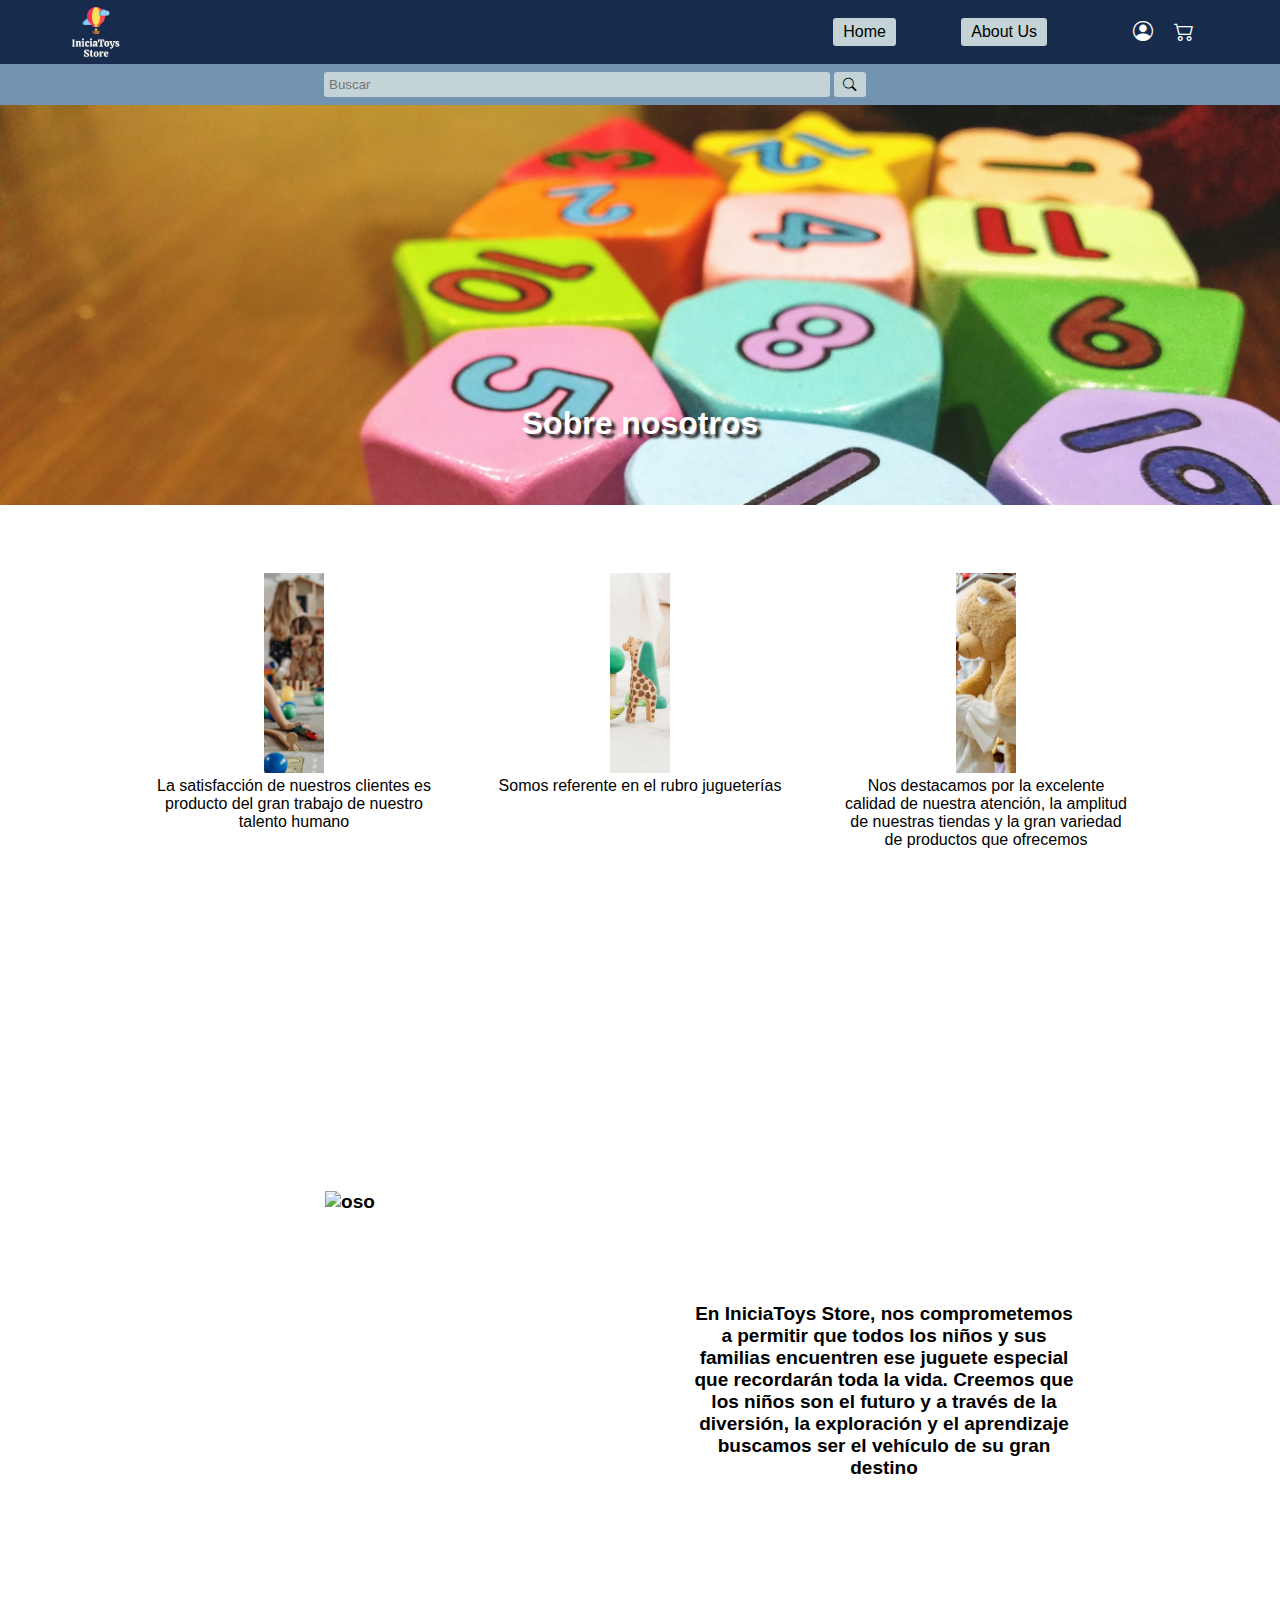
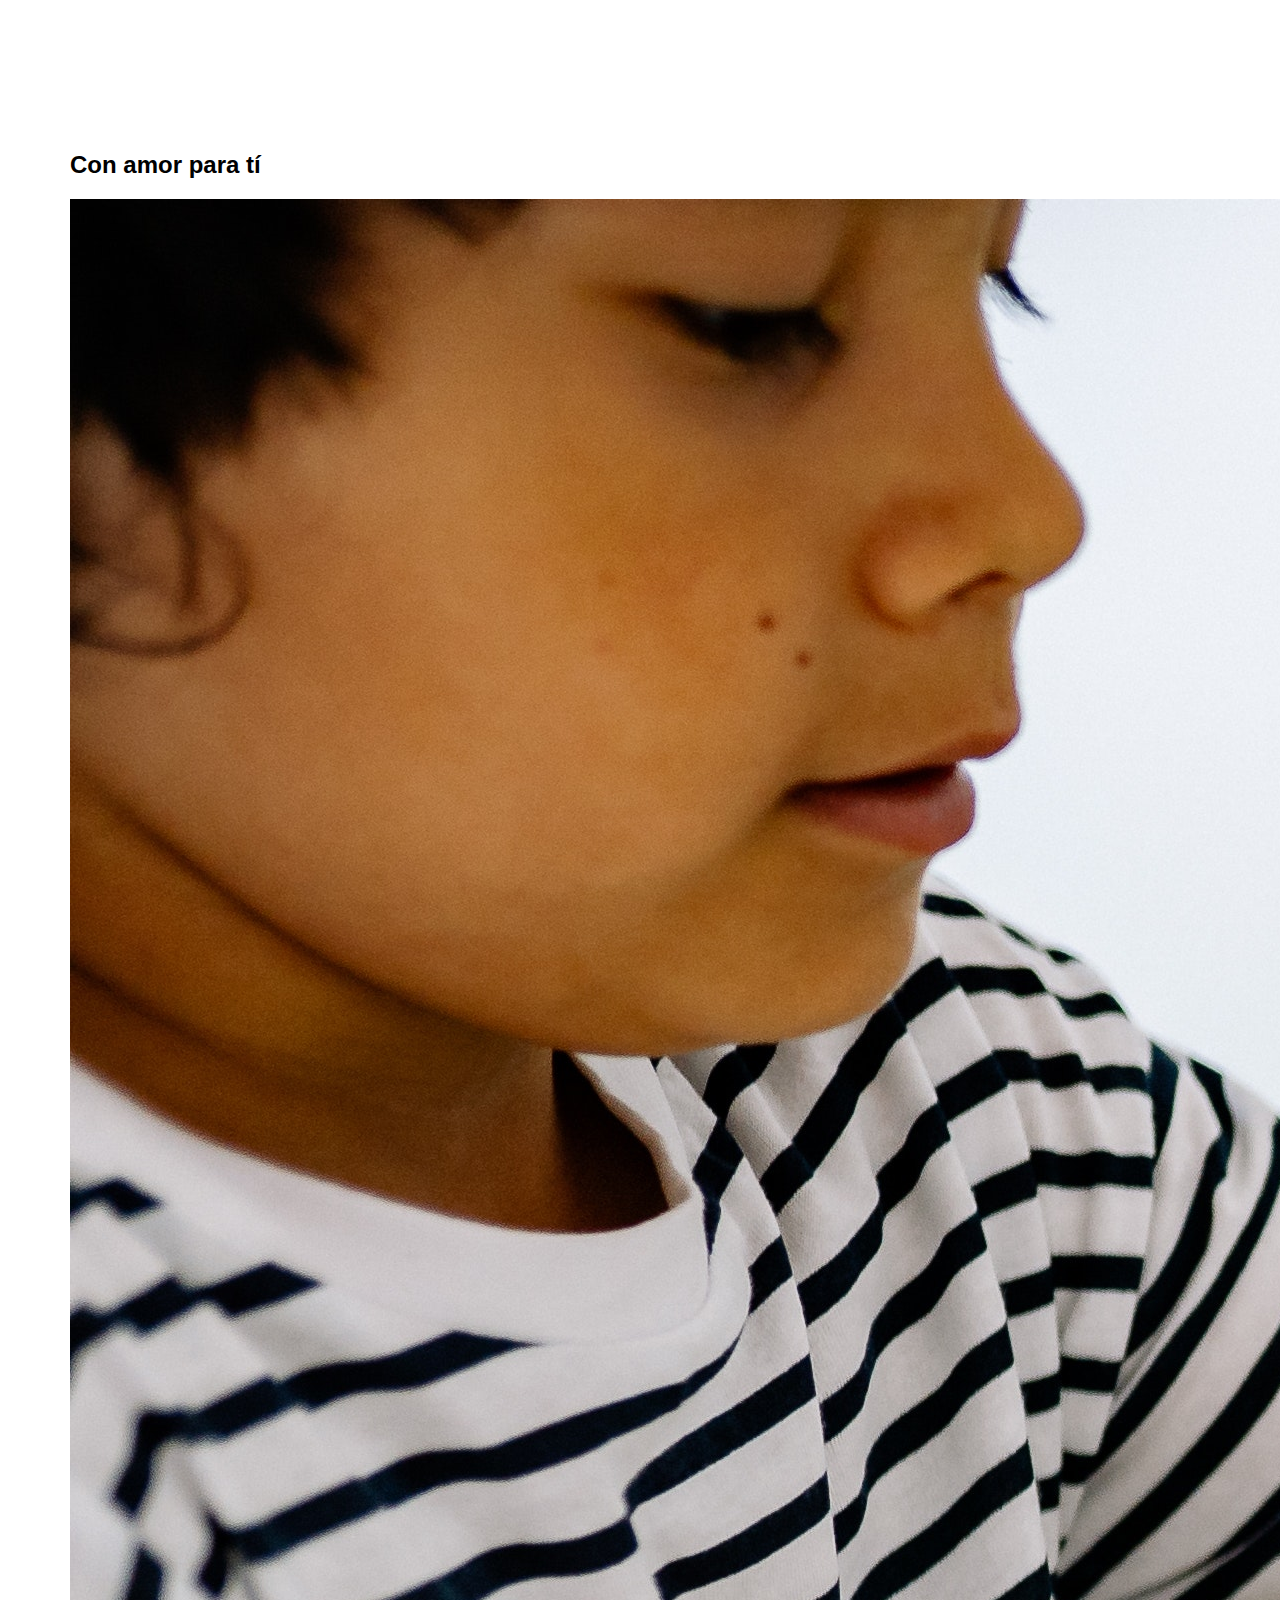
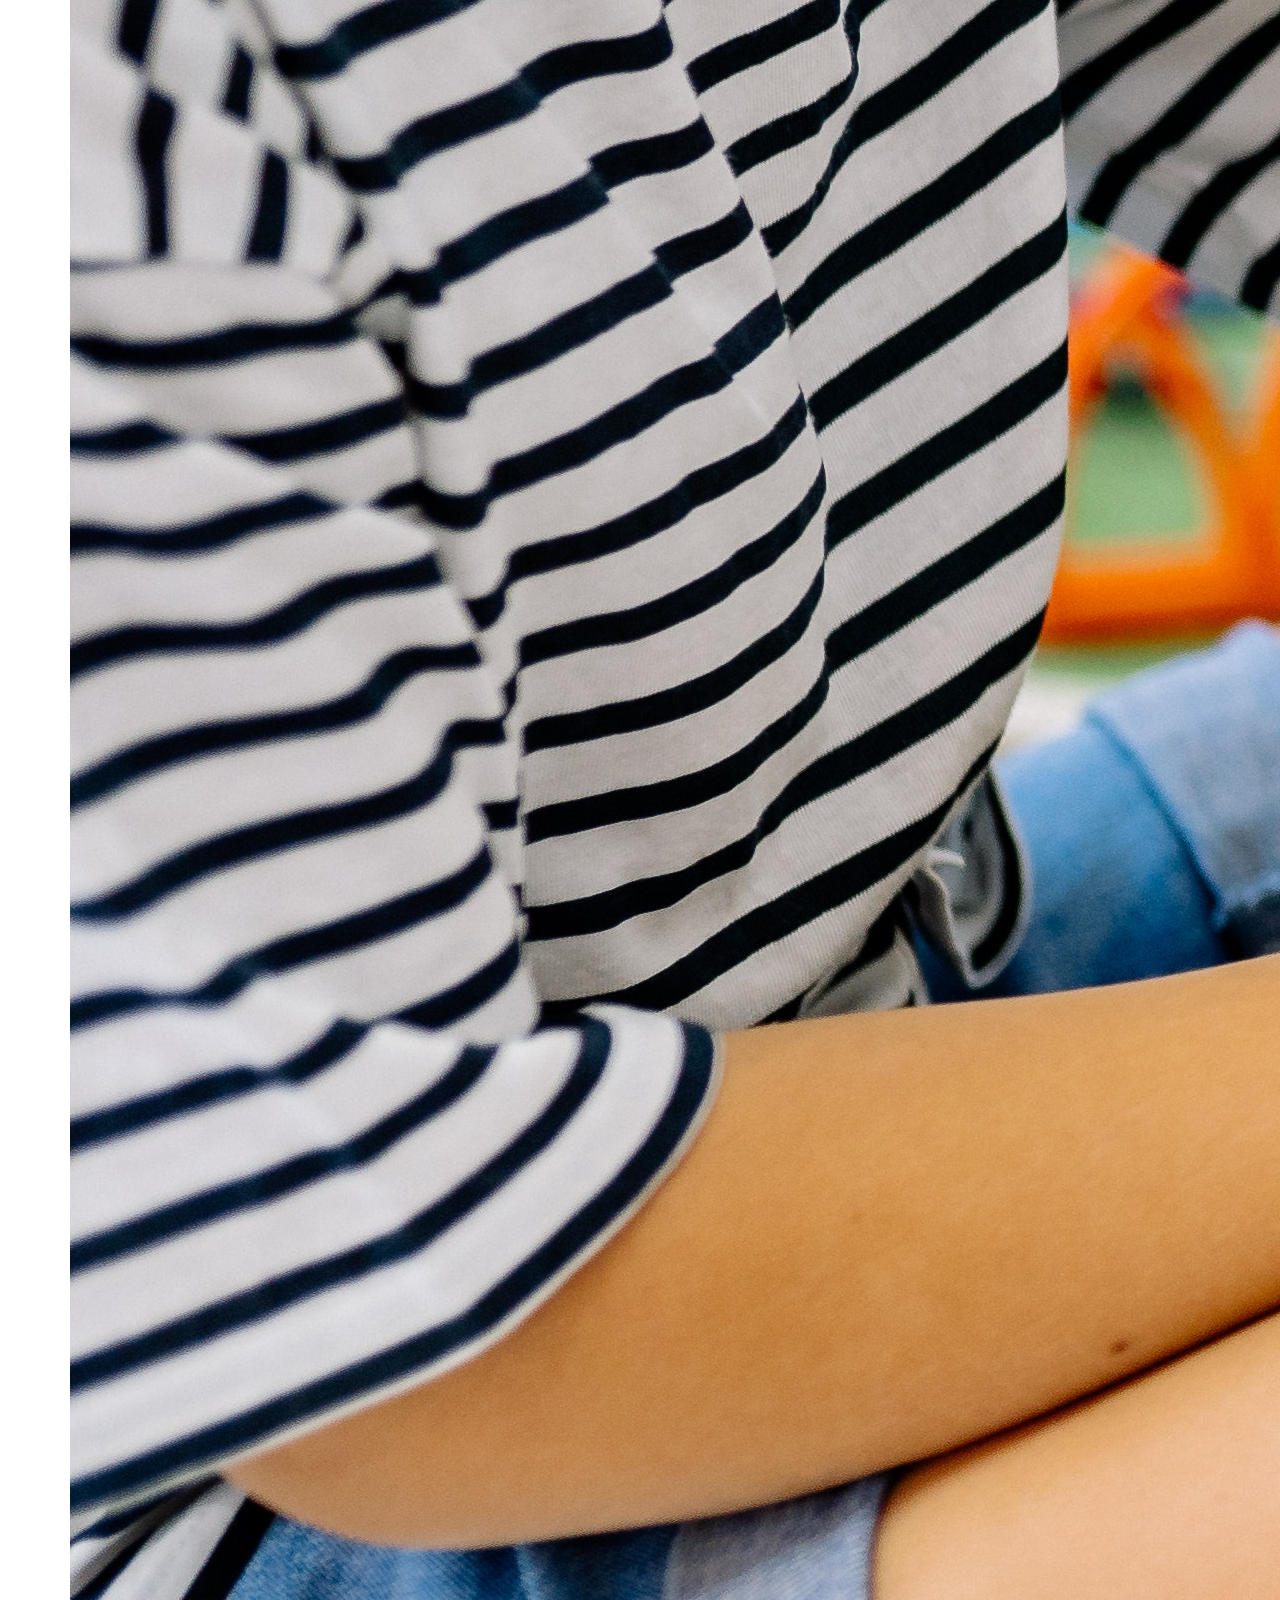
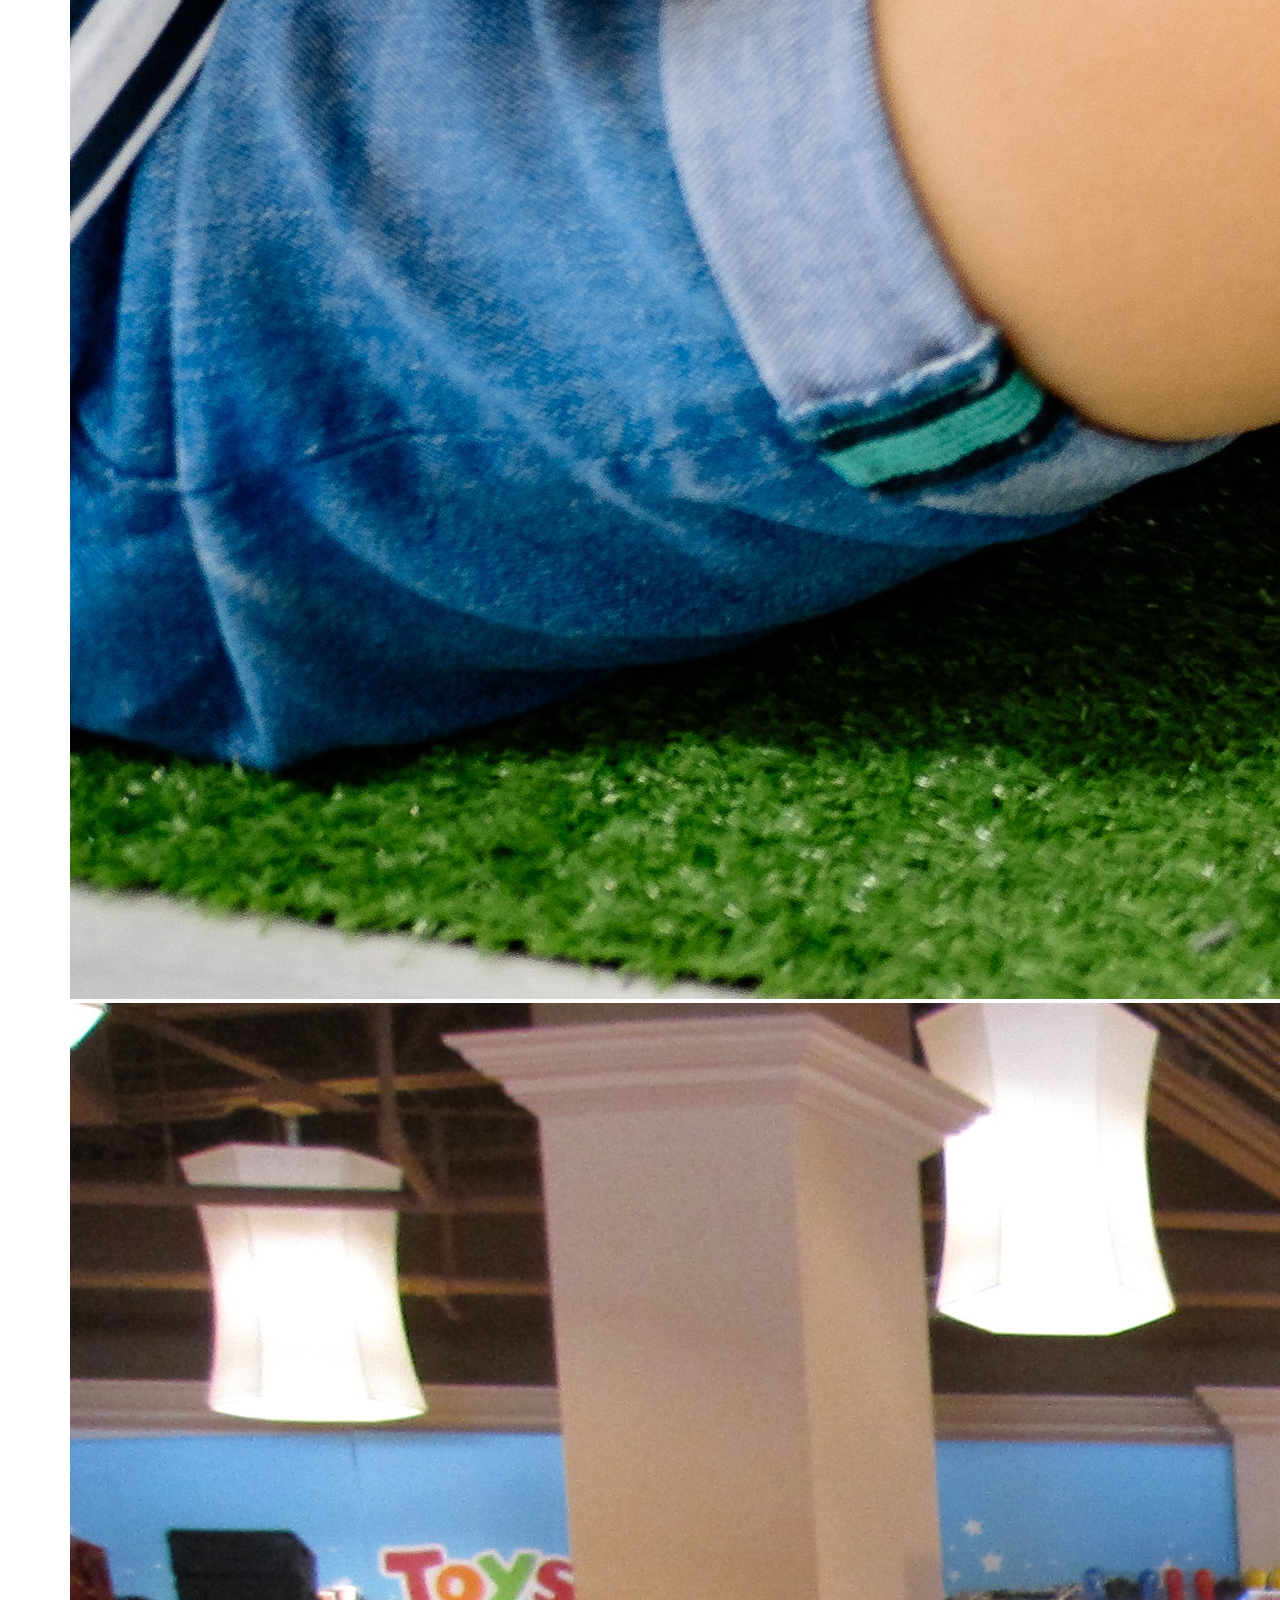
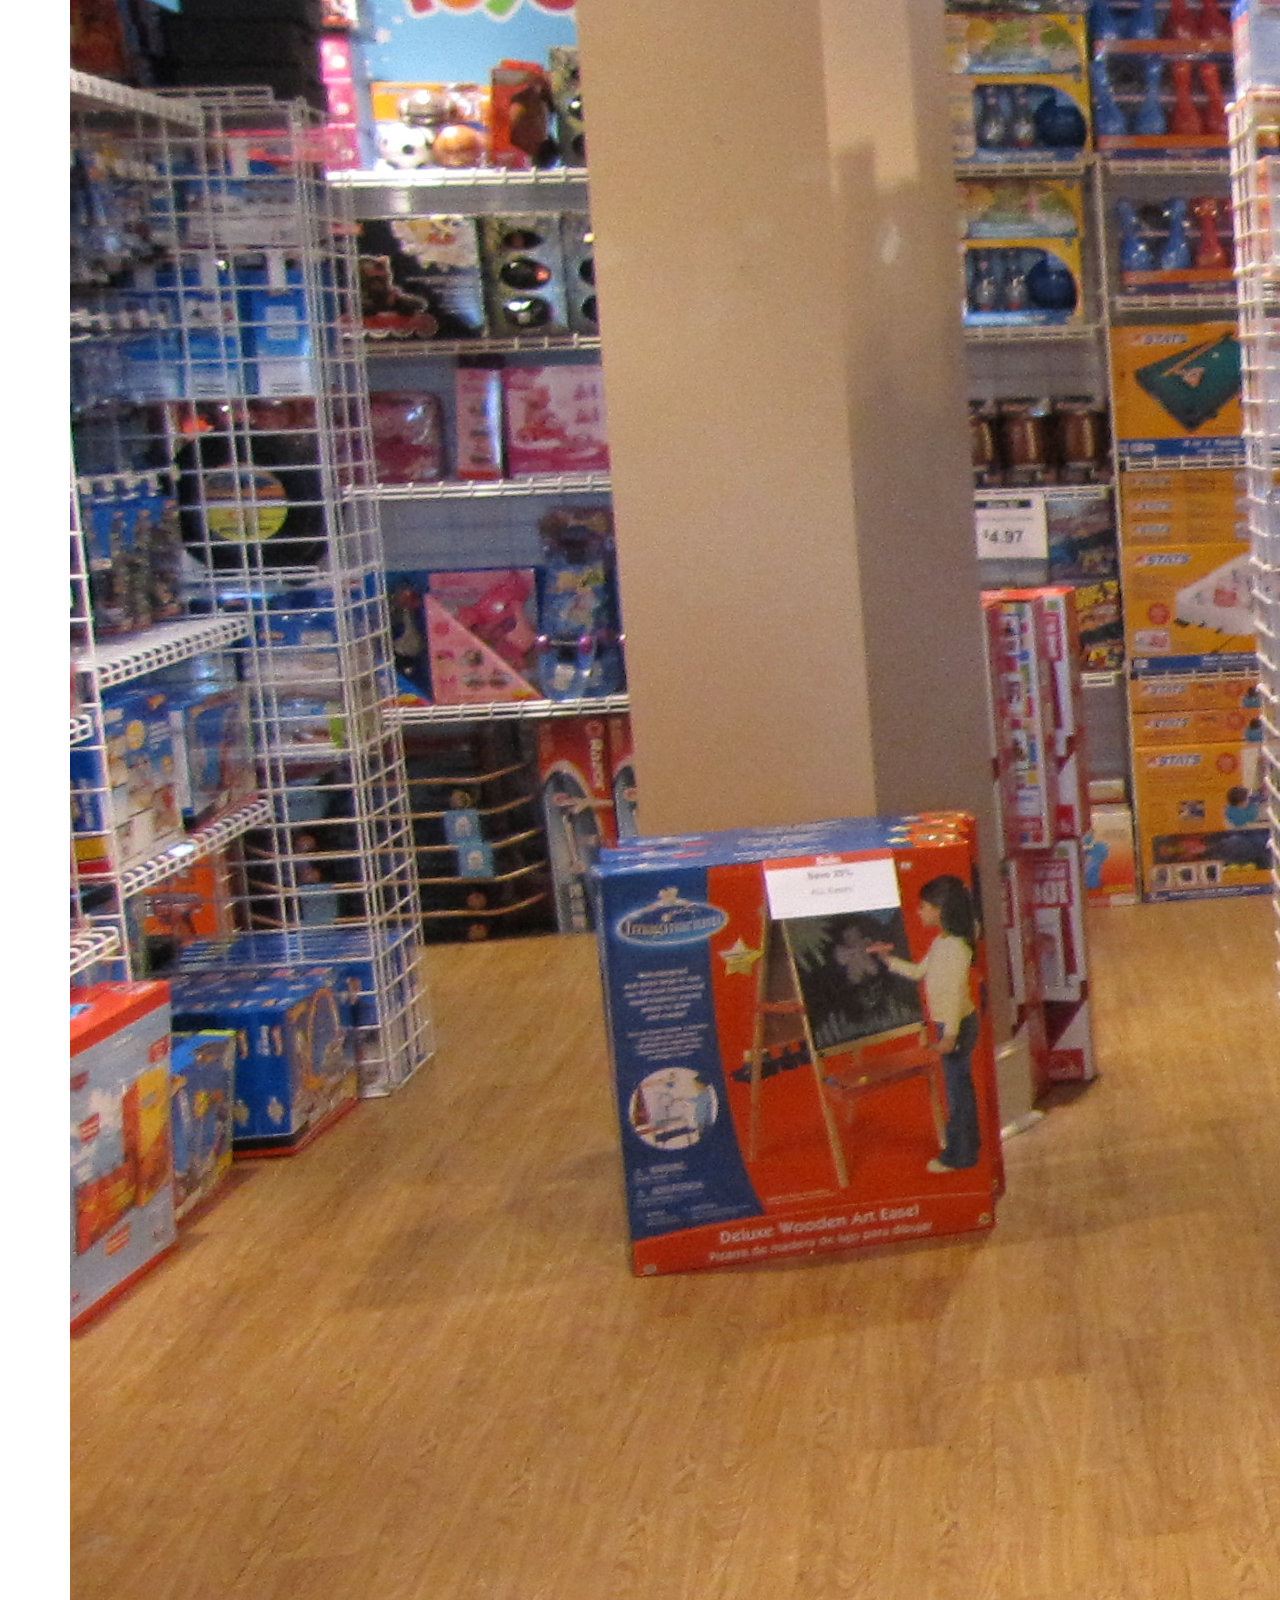
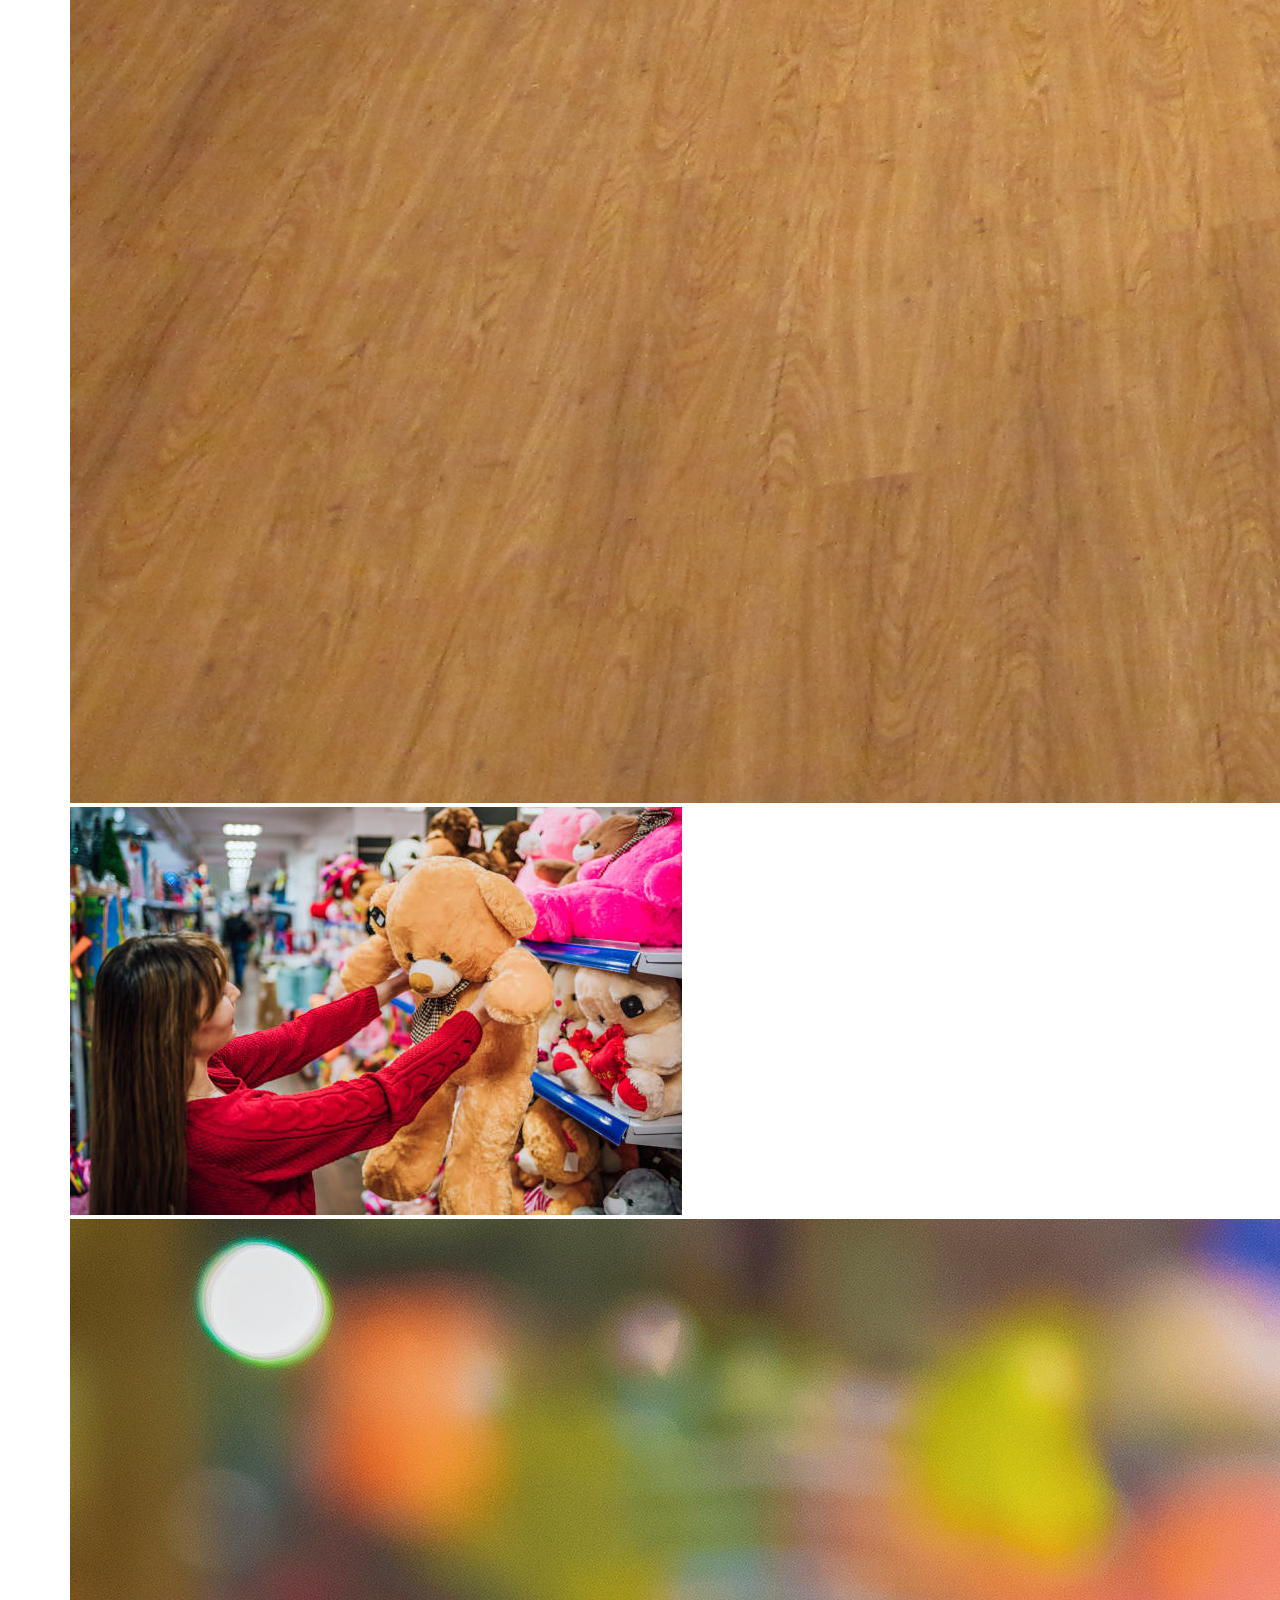
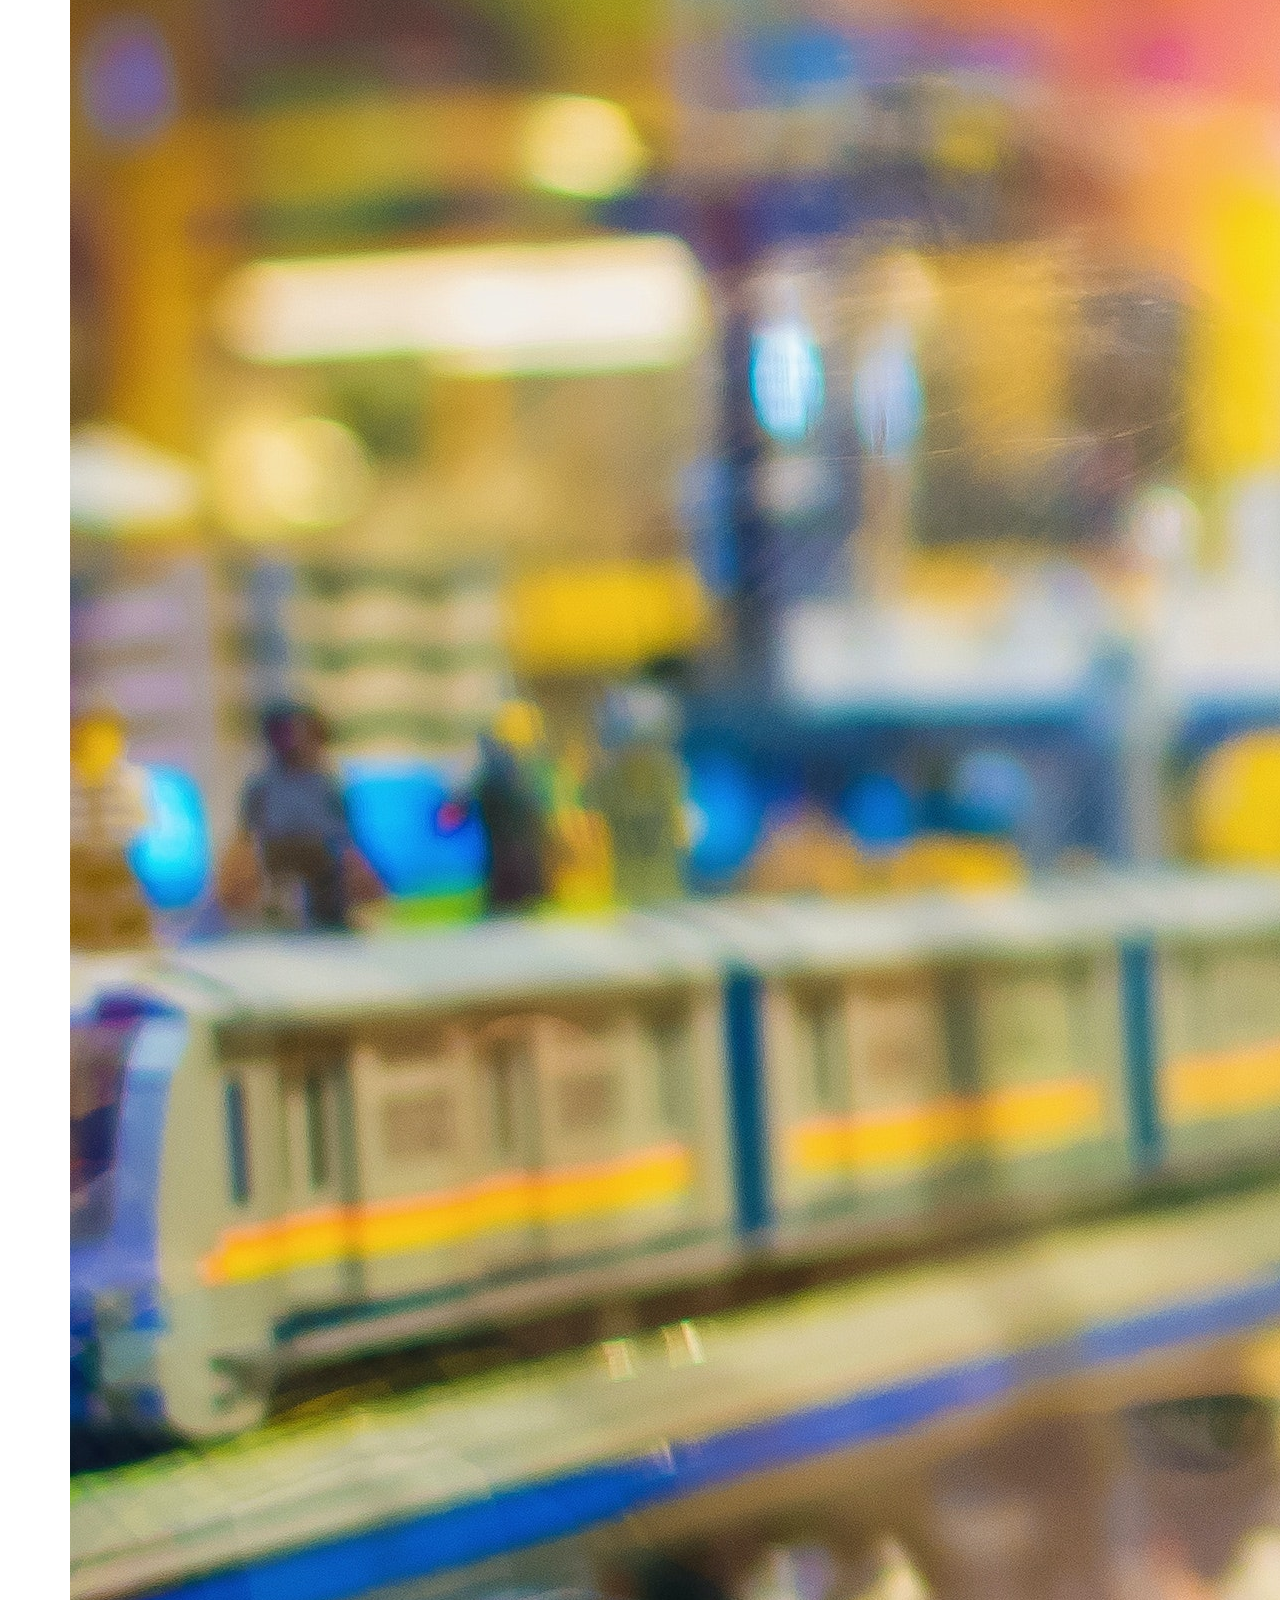
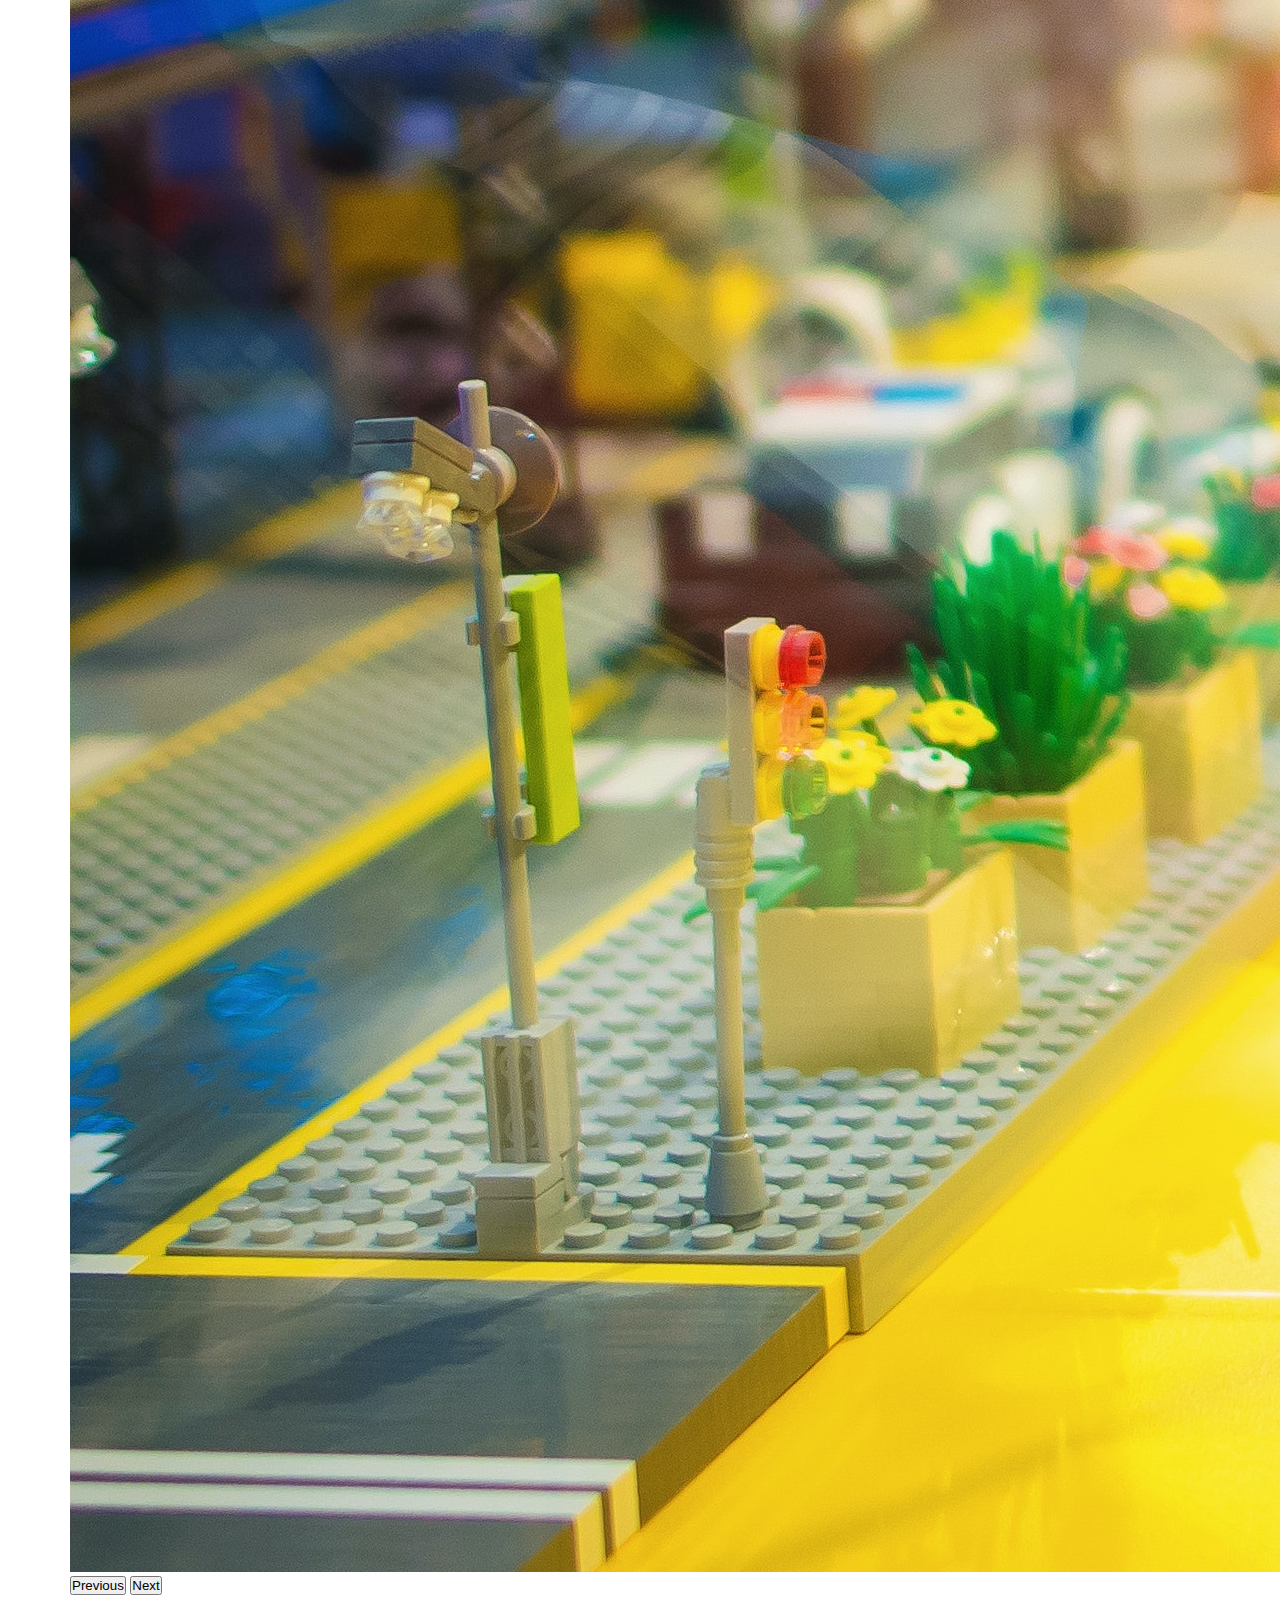
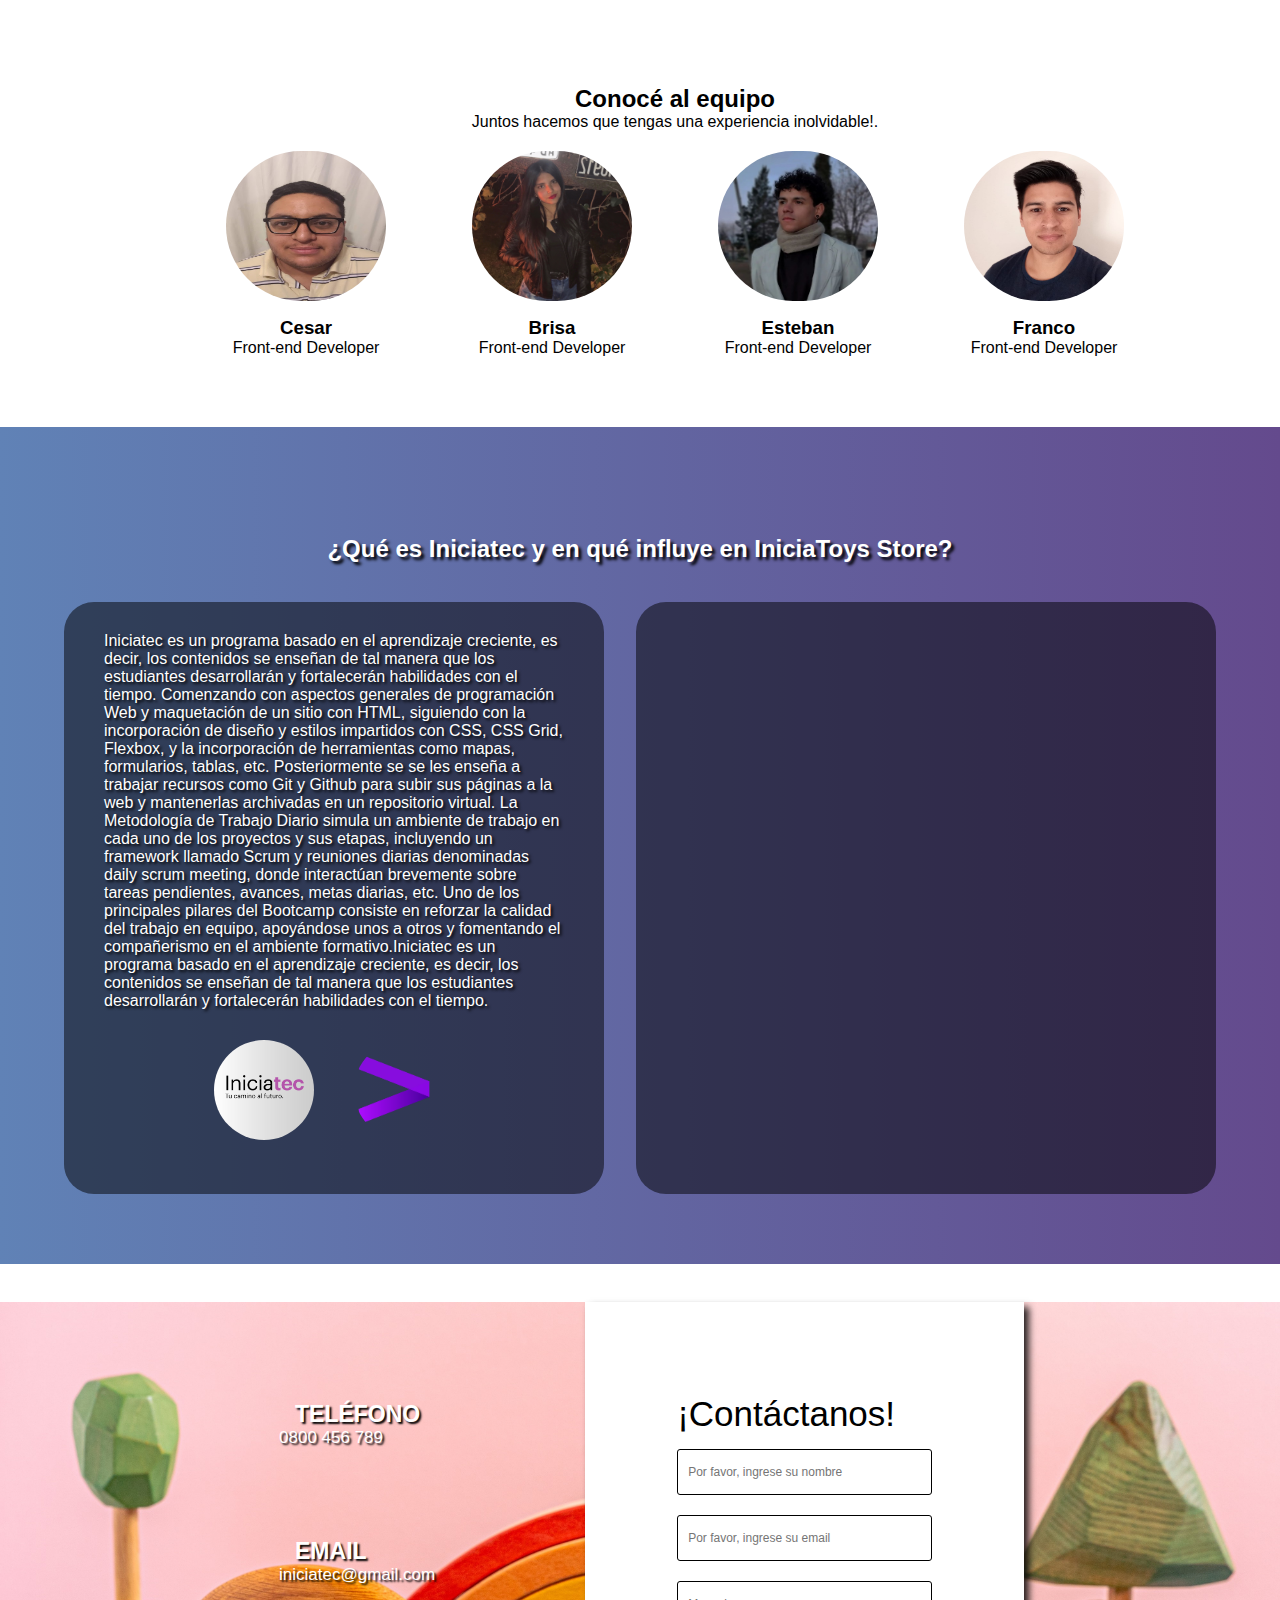
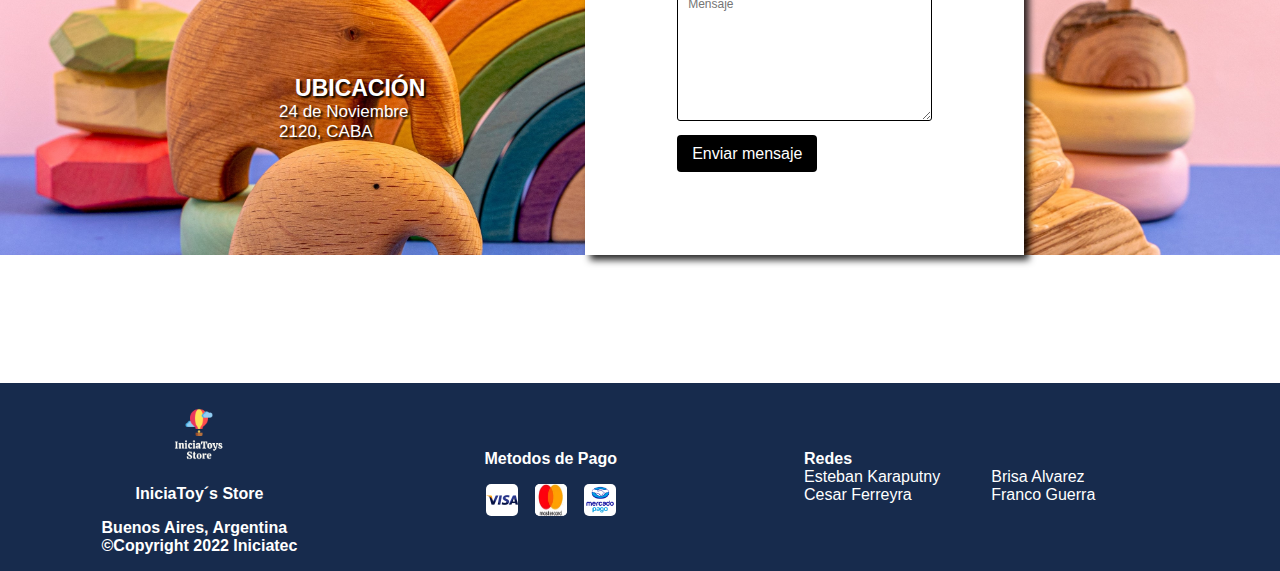
==== commit 74c5e28b: ":bug: Fix: bug in the page abount in footer and nav" ====
--- a/pages/abount.html
+++ b/pages/abount.html
@@ -9,41 +9,12 @@
     <link rel="stylesheet" href="https://cdn.jsdelivr.net/npm/bootstrap-icons@1.10.2/font/bootstrap-icons.css">
     <link rel="stylesheet" href="../style/style.css">
 </head>
-<header>
-    <nav  class="barra__navegacion">
-      <div class="content__logo">
-        <img src="./assent/image/logo-iniciatoysstore.png" alt="logo de la pagina" class="logo">
-       </div>
-       <div class="content__search">
-         <form role="search">
-           <input type="search" placeholder="Buscar" aria-label="Buscar" class="input__search" id="inputSearch">
-           <button type="submit" class="boton__search">Buscar</button>
-         </form>
-       </div>
-       <button class="boton__menu" id="botonMenu">
-         <i class="bi bi-list"></i>
-       </button>
-       <div class="content__links" id="contentLinks">
-         <ul class="content__botones">
-           <li class="options">
-             <a href="./index.html"  class="options-links" >Home</a>
-           </li>
-           <li  class="options">
-             <a href="#" class="options-links">Products</a>
-           </li>
-           <li  class="options">
-             <a href="./pages/abount.html" class="options-links">About Us</a>
-           </li>
-         </ul>
-       </div>
-    </nav>
- </header>
 <body>
     <!-- Inicia Barra de Navegación  -->
     <header>
       <nav  class="barra__navegacion">
         <div class="content__logo">
-          <img src="./assets/image/logo-iniciatoysstore.png" alt="logo de la pagina" class="logo">
+          <img src="../assets/image/logo-iniciatoysstore.png" alt="logo de la pagina" class="logo">
          </div>
          
          <button class="boton__menu" id="botonMenu">
@@ -100,43 +71,14 @@
          </div>
        </nav>
      </div>
-    <div>
-      <h1>PÁGINA EN PROCESO DE CONSTRUCION</h1>
-    </div>
+    
     </main>
-    <!-- Inicia Pie de Página  -->
-    <footer class="pie__pagina">
-      <div class="content__info">
-        <div class="name-and-logo">
-          <img src="../assets/image/logo-iniciatoysstore.png" alt="logo de la pagina IniciaToys" class="logo">
-          <h2 class="name__page">IniciaToy´s Store</h2>
-        </div>
-        <p class="parrafo__footer">Buenos Aires, Argentina</p>
-        <p class="parrafo__footer">©Copyright 2022 Iniciatec</p> 
-      </div>
-      <div class="metodos__dePago">
-        <h2 class="title__metodo">Metodos de Pago</h2>
-        <ul class="listaLogosPago">
-          <li><img src="../assets/image/visa.png" alt="logo de visa" class="logo-pagar"></li>
-          <li><img src="../assets/image/logo-masterCard.webp" alt="logo de mastercard" class="logo-pagar"></li>
-          <li><img src="../assets/image/logo-mercadopago.png" alt="logo de mercado pago" class="logo-pagar"></li>
-        </ul>
-      </div>
-      <div class="content__redes">
-        <div >
-          <h2 class="title__redes">Redes</h2>
-        </div>
-        <div class="redes" id="redesDev">
-        </div>
-      </div>
-    </footer>
-</body> 
-  <section class="title-about-us">
-    <h1 class="h1-about-us">Sobre nosotros</h1>
-  </section>
-
-  <section class="card-about">
-  <div class="card" style="width: 18rem;">
+    <section class="title-about-us">
+      <h1 class="h1-about-us">Sobre nosotros</h1>
+    </section>
+    
+    <section class="card-about">
+      <div class="card" style="width: 18rem;">
     <img src="../assets/img/pexels-pavel-danilyuk-8422207.jpg" class="card-img-top" alt="card1">
     <div class="card-body">
       <p class="card-text">La satisfacción de nuestros clientes es producto del gran trabajo de nuestro talento humano</p>
@@ -154,7 +96,7 @@
       <p class="card-text">Nos destacamos por la excelente calidad de nuestra atención, la amplitud de nuestras tiendas y la gran variedad de productos que ofrecemos</p>
     </div>
   </div>
-  </section>
+</section>
 
     <div class="about-us">
       <div class="about-img">
@@ -243,8 +185,8 @@
             <div class="flex-logos">
                 <div class="logo-iniciatec">
                     <img src="../assets/img/INICIATEC_logo.jpg" alt="Logo IniciaTec">
-                </div>
-                <div class="logo-iniciatec">
+                  </div>
+                  <div class="logo-iniciatec">
                     <img src="../assets/img/accenture-img.png" alt="Logo MindHub">
                 </div>
             </div>
@@ -296,9 +238,36 @@
      </form>   
      </div>     
     </div>
-
-
-    
+</main>
+    
+    
+    <!-- Inicia Pie de Página  -->
+    <footer class="pie__pagina">
+      <div class="content__info">
+        <div class="name-and-logo">
+          <img src="../assets/image/logo-iniciatoysstore.png" alt="logo de la pagina IniciaToys" class="logo">
+          <h2 class="name__page">IniciaToy´s Store</h2>
+        </div>
+        <p class="parrafo__footer">Buenos Aires, Argentina</p>
+        <p class="parrafo__footer">©Copyright 2022 Iniciatec</p> 
+      </div>
+      <div class="metodos__dePago">
+        <h2 class="title__metodo">Metodos de Pago</h2>
+        <ul class="listaLogosPago">
+          <li><img src="../assets/image/visa.png" alt="logo de visa" class="logo-pagar"></li>
+          <li><img src="../assets/image/logo-masterCard.webp" alt="logo de mastercard" class="logo-pagar"></li>
+          <li><img src="../assets/image/logo-mercadopago.png" alt="logo de mercado pago" class="logo-pagar"></li>
+        </ul>
+      </div>
+      <div class="content__redes">
+        <div >
+          <h2 class="title__redes">Redes</h2>
+        </div>
+        <div class="redes" id="redesDev">
+        </div>
+      </div>
+    </footer>
+    </body> 
 
 <!-- JavaScript Bundle with Popper -->
 <script src="../js/index.js"></script>
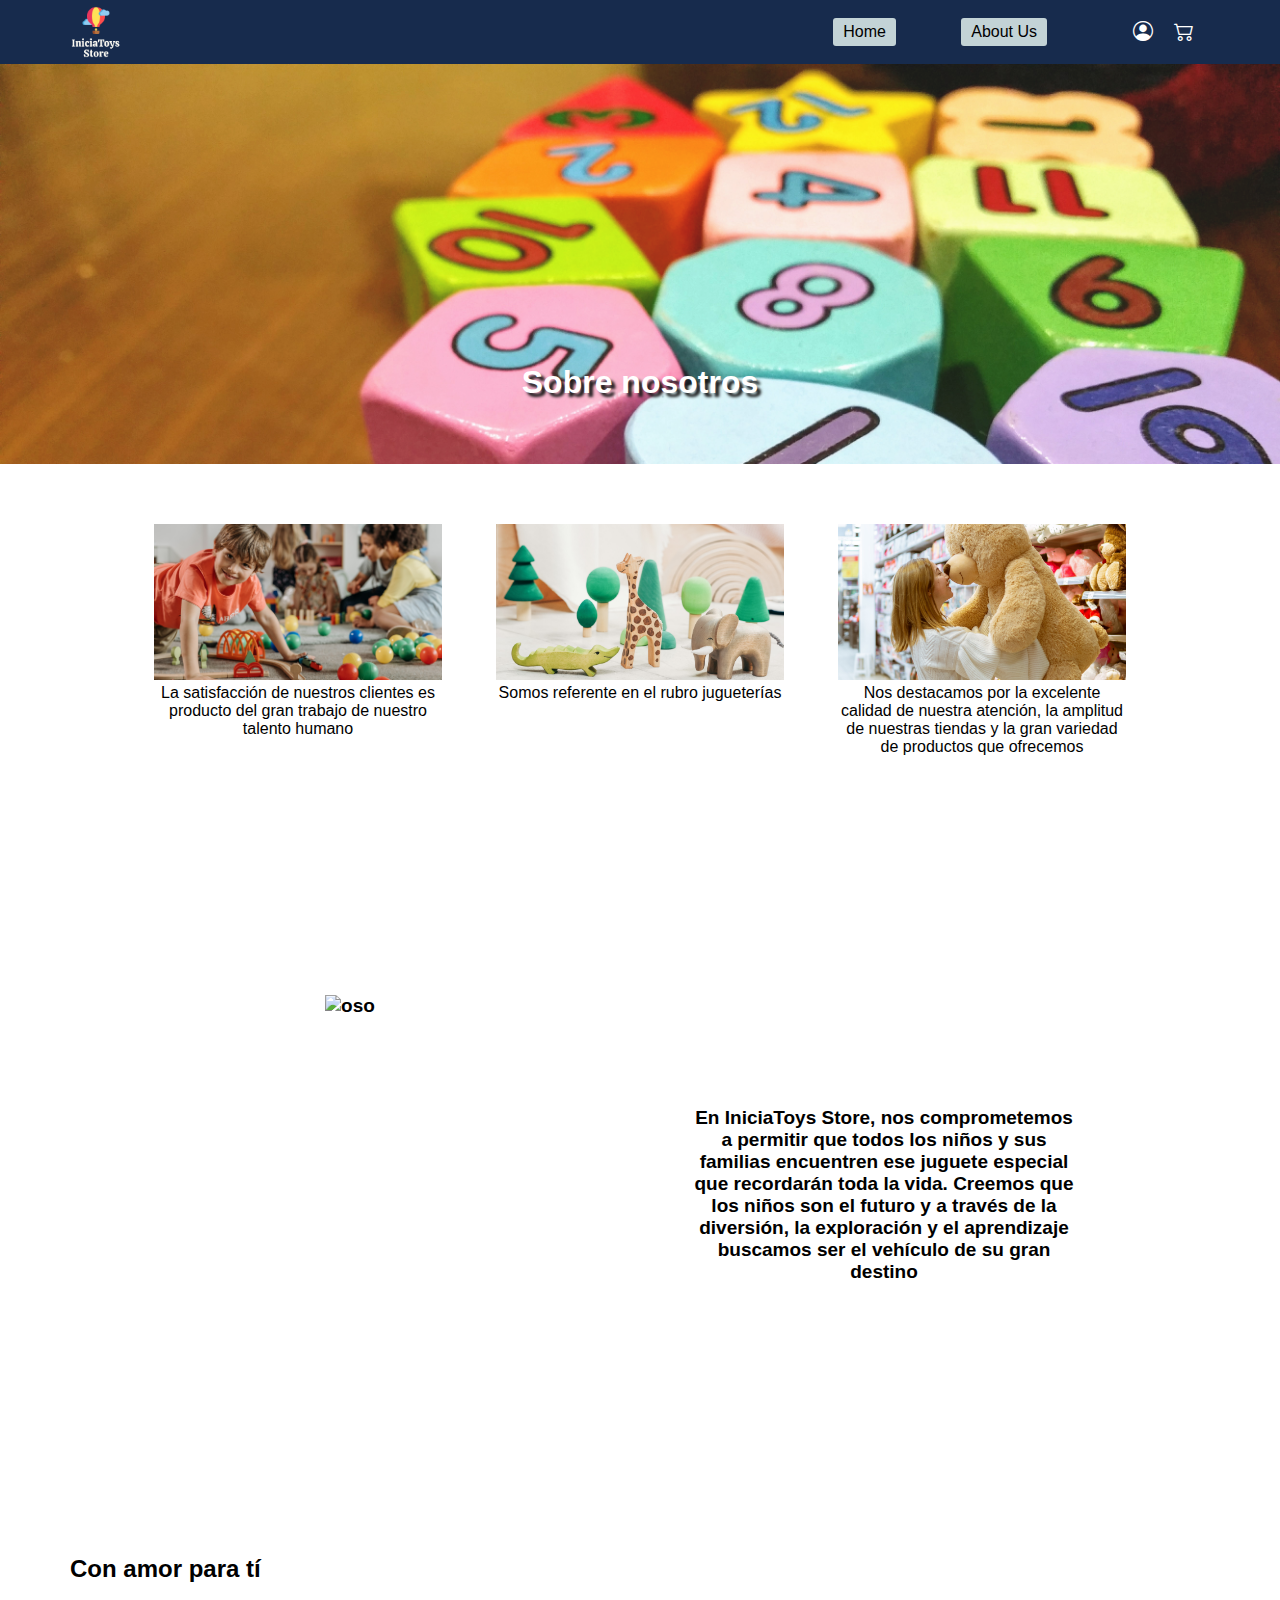
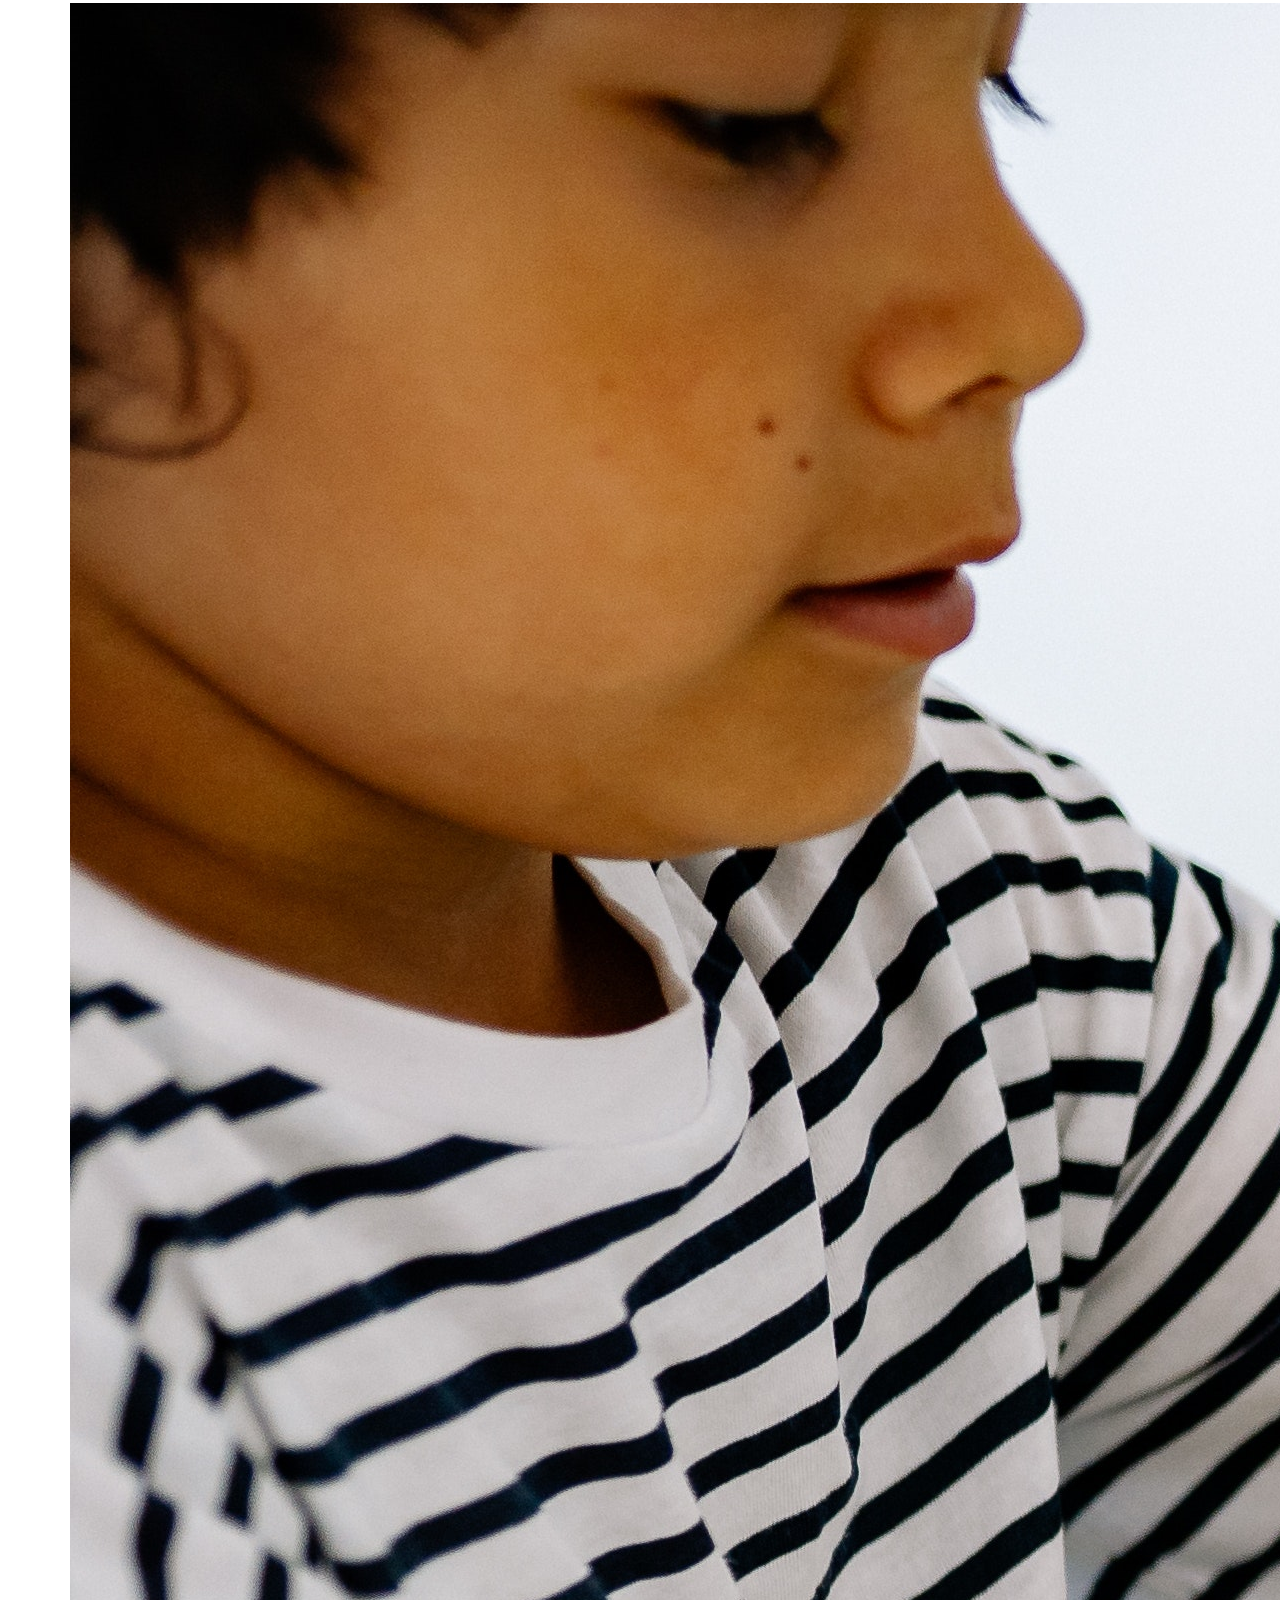
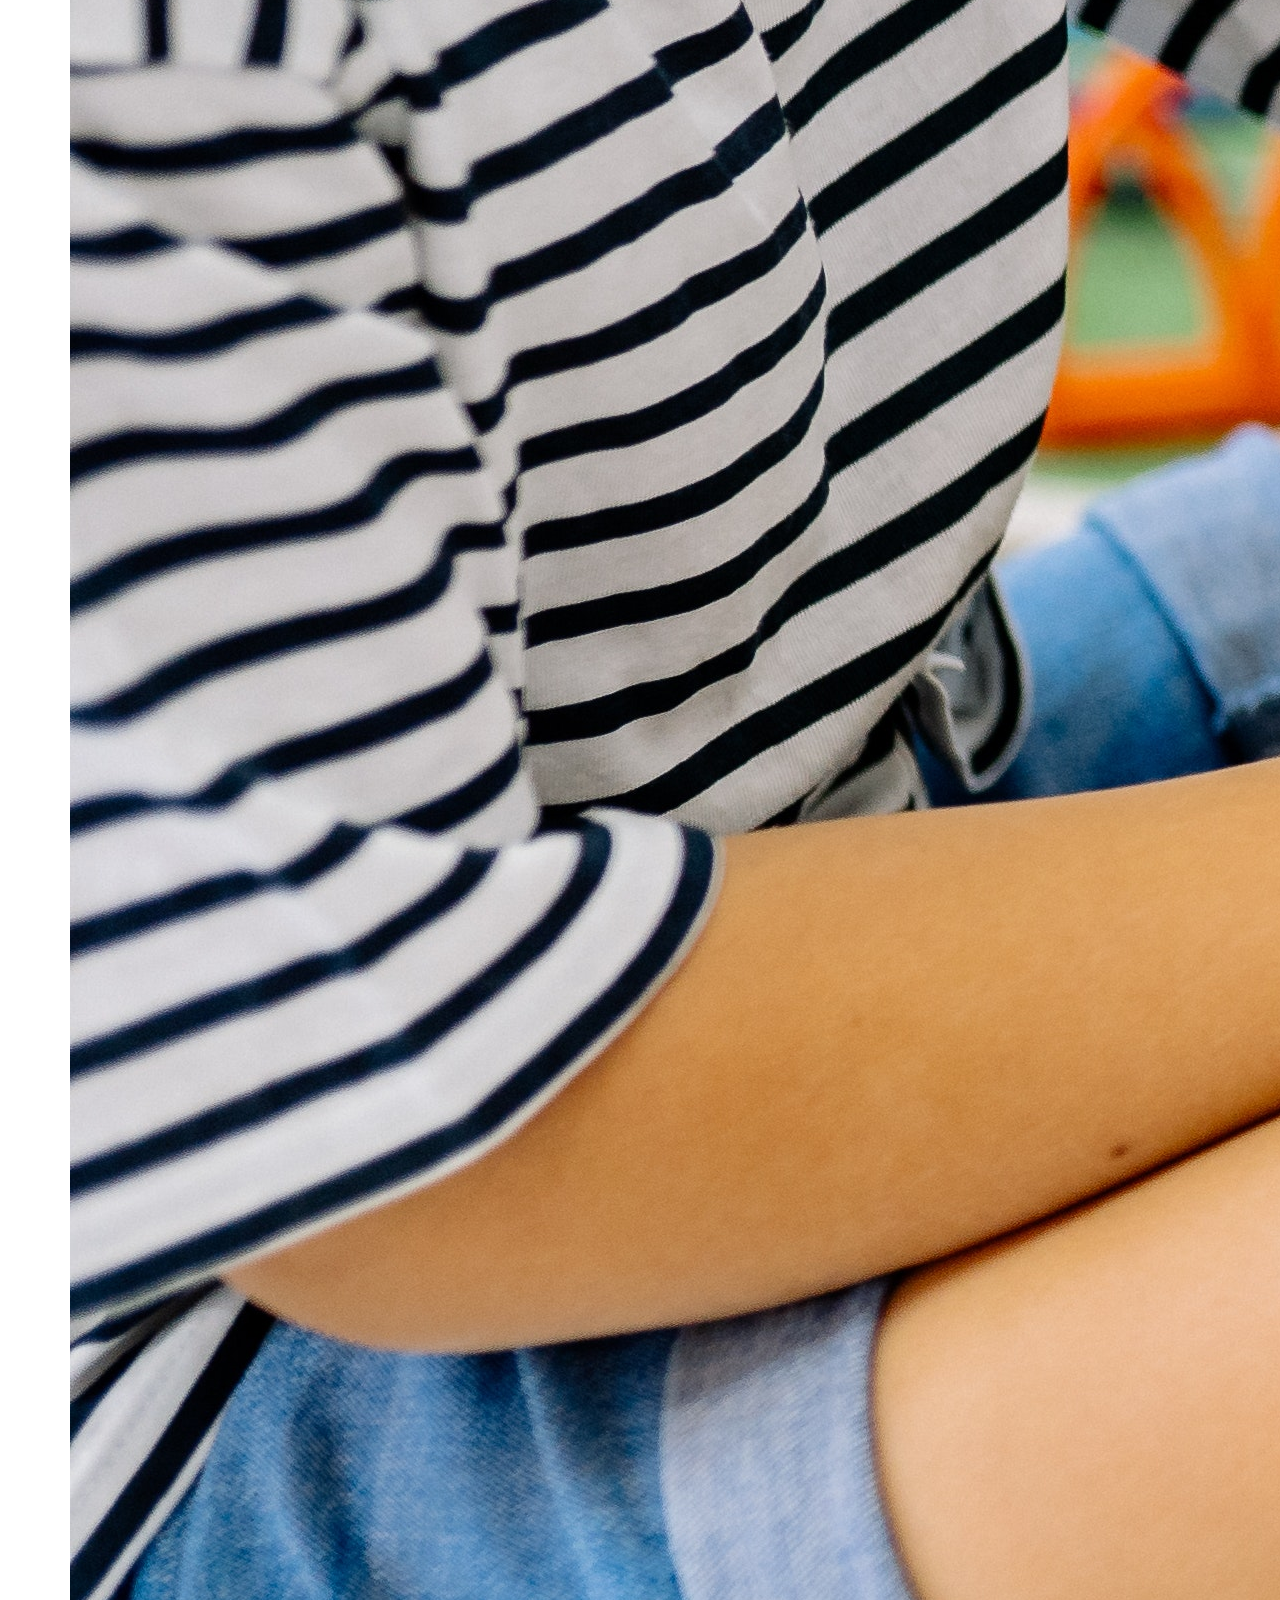
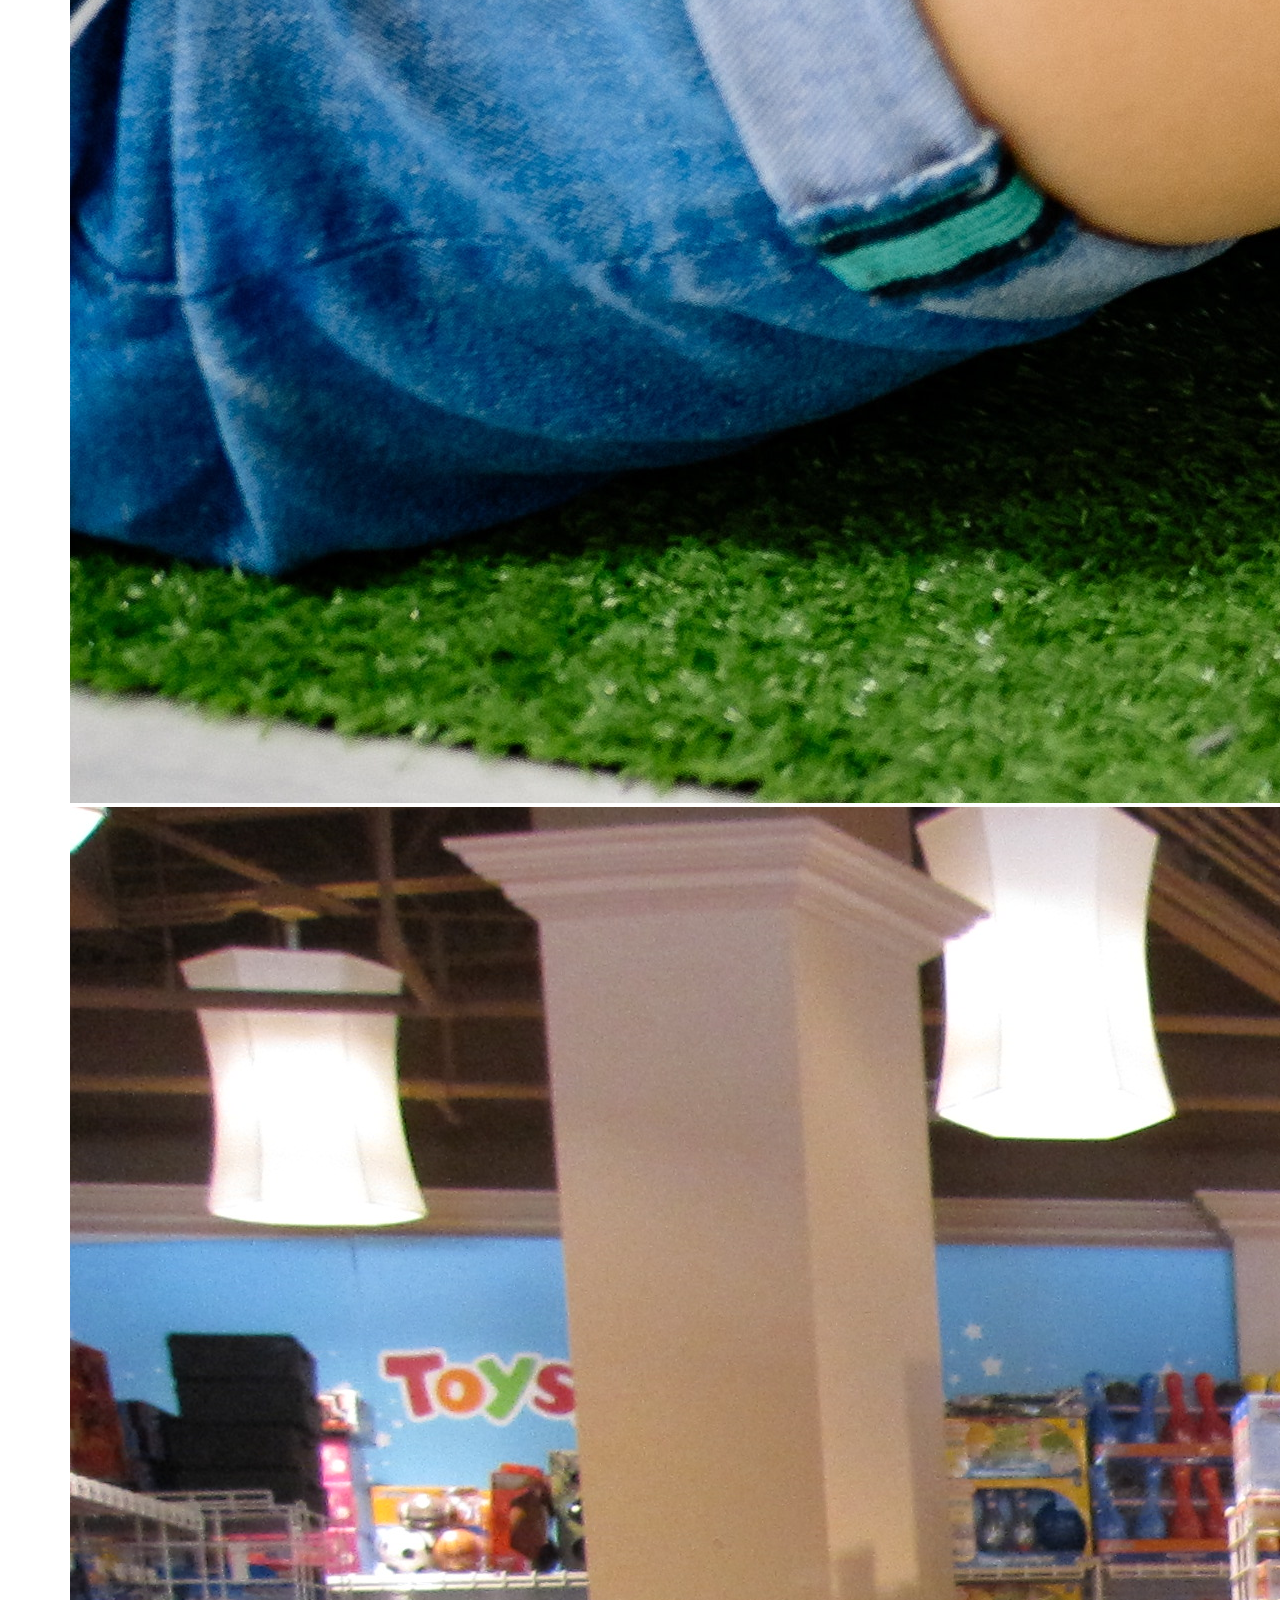
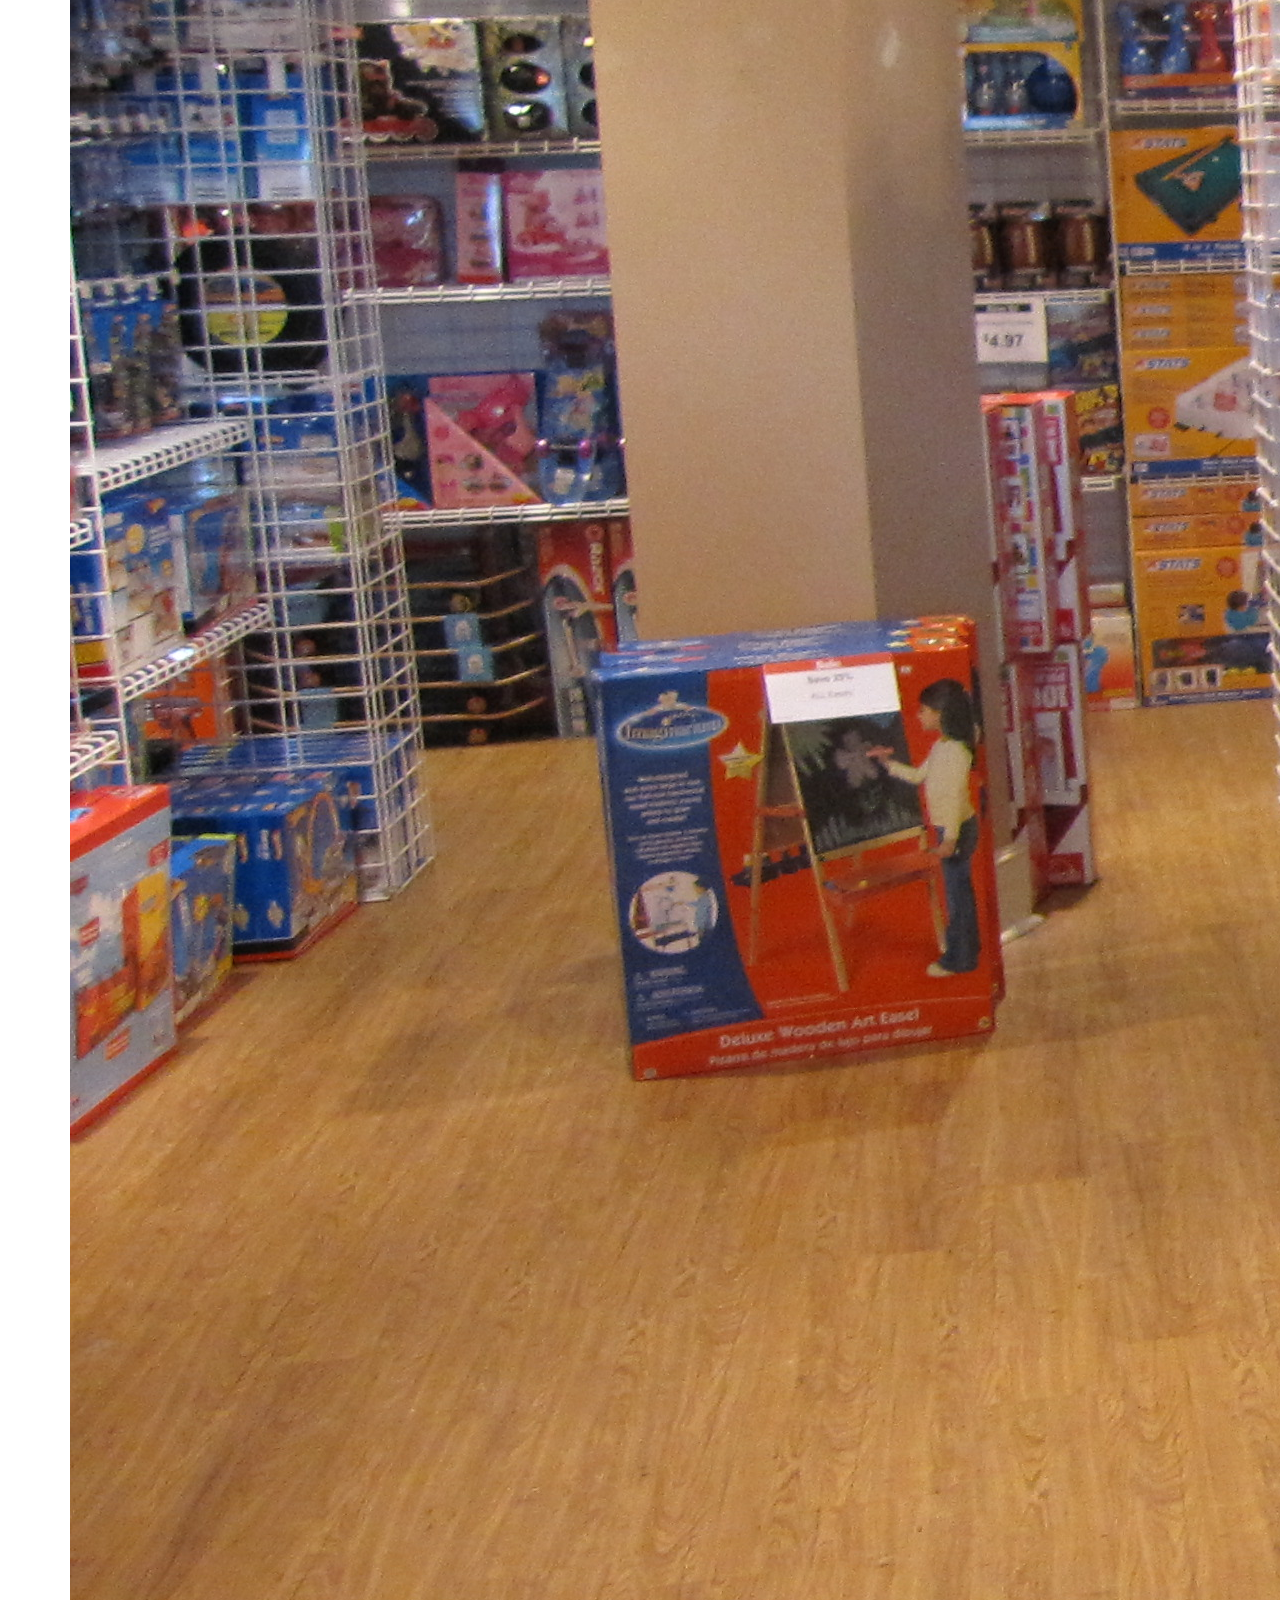
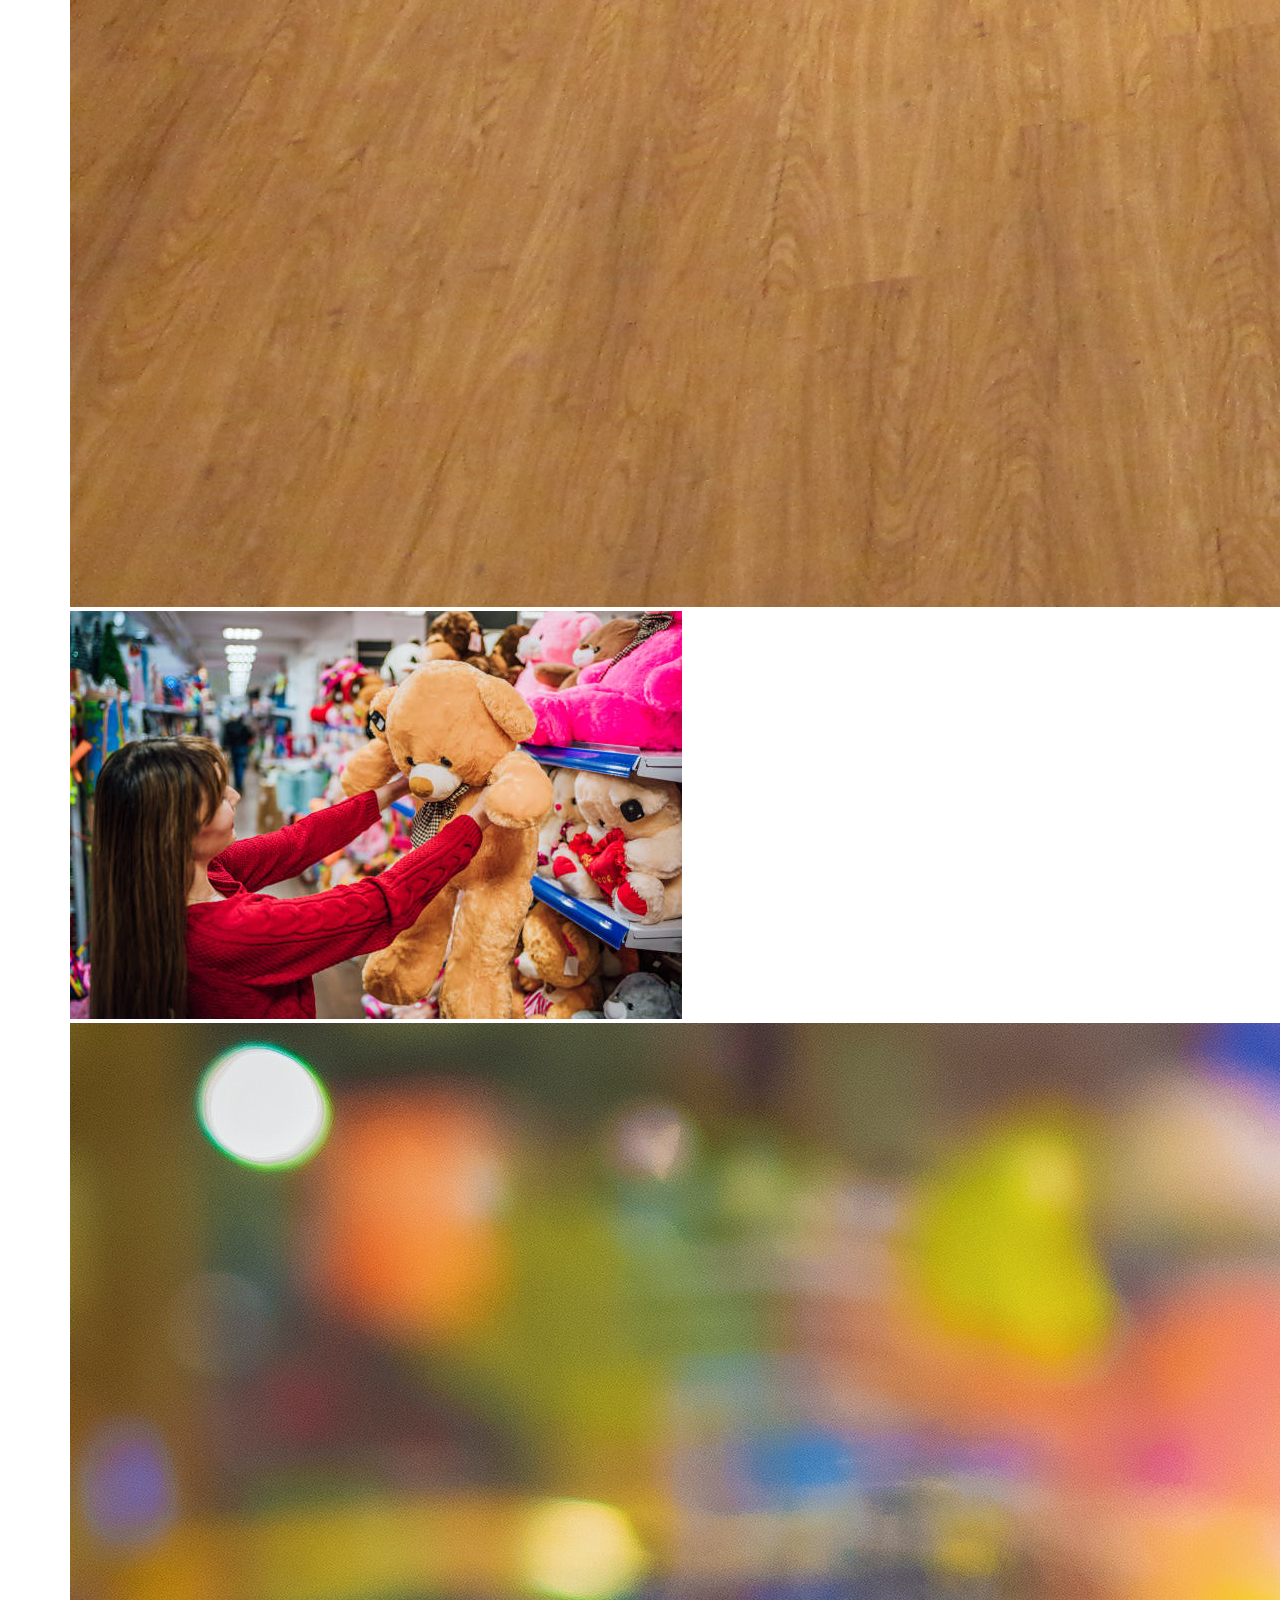
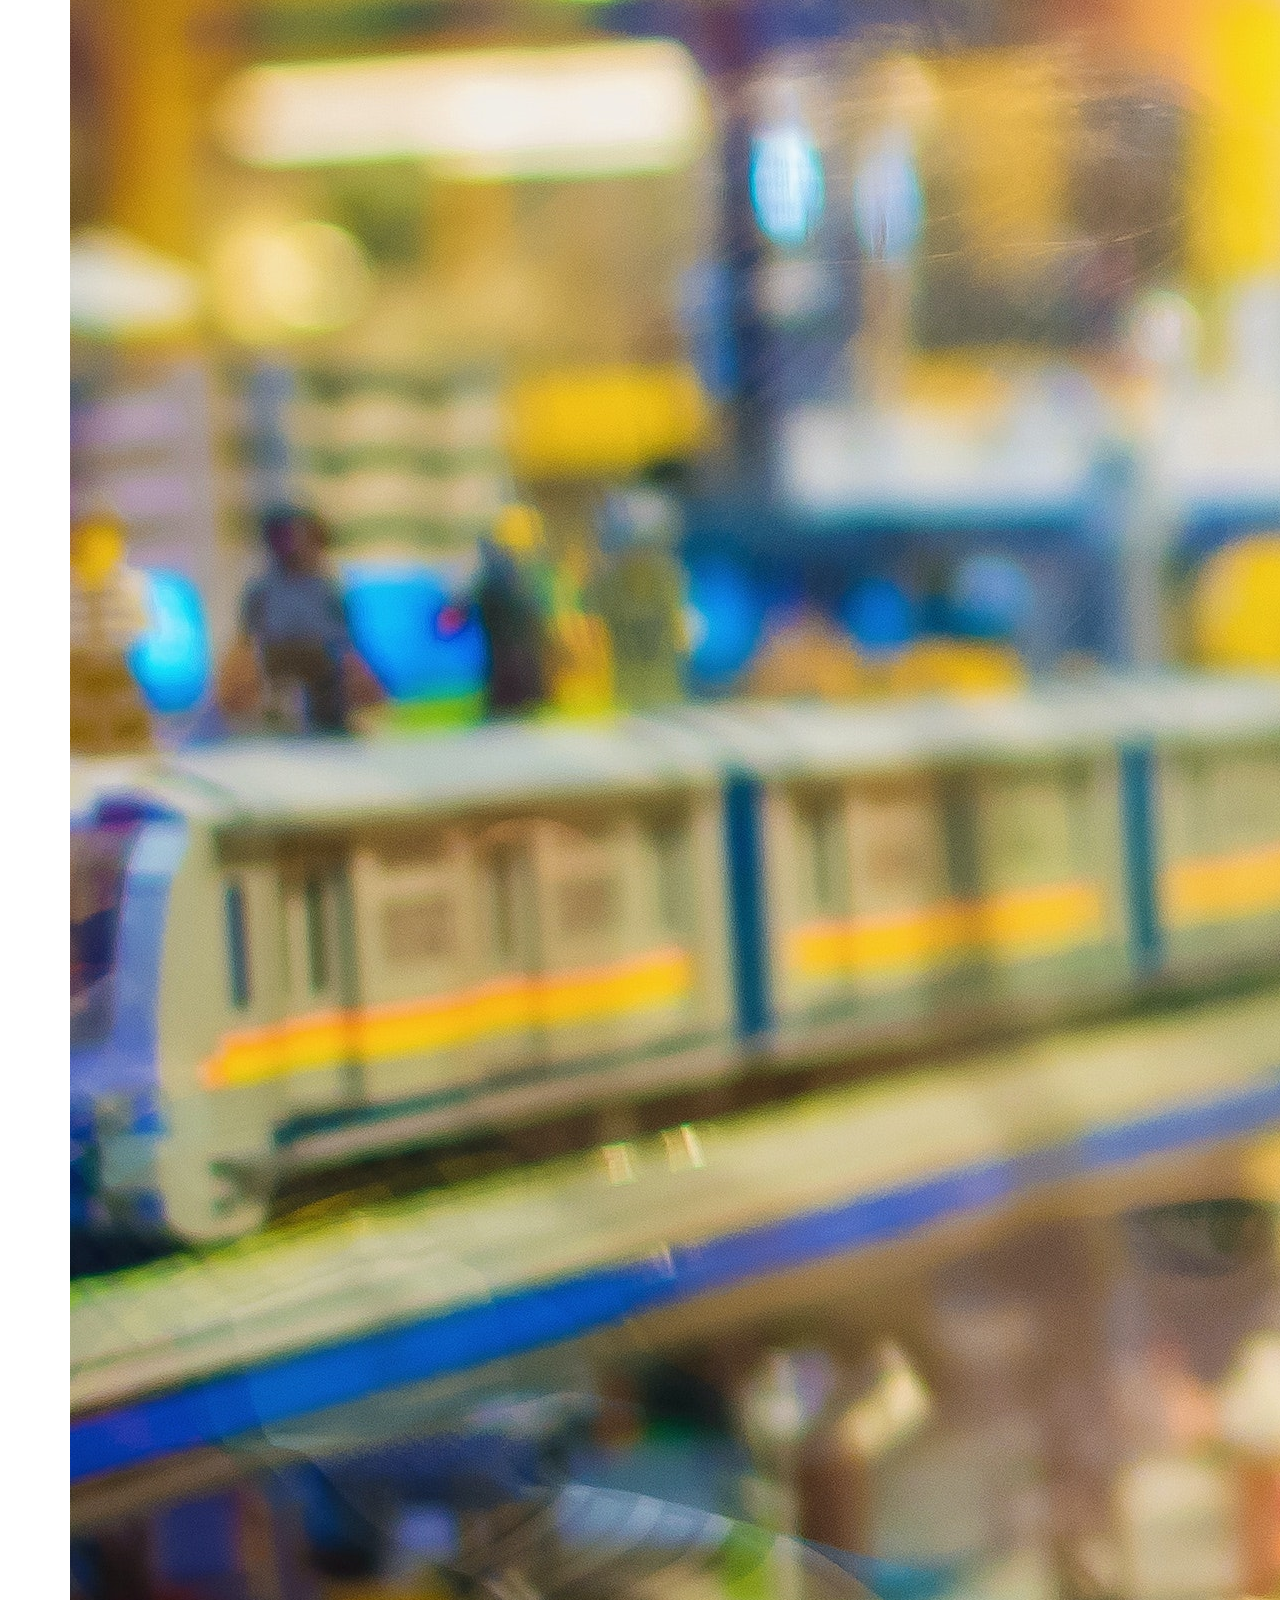
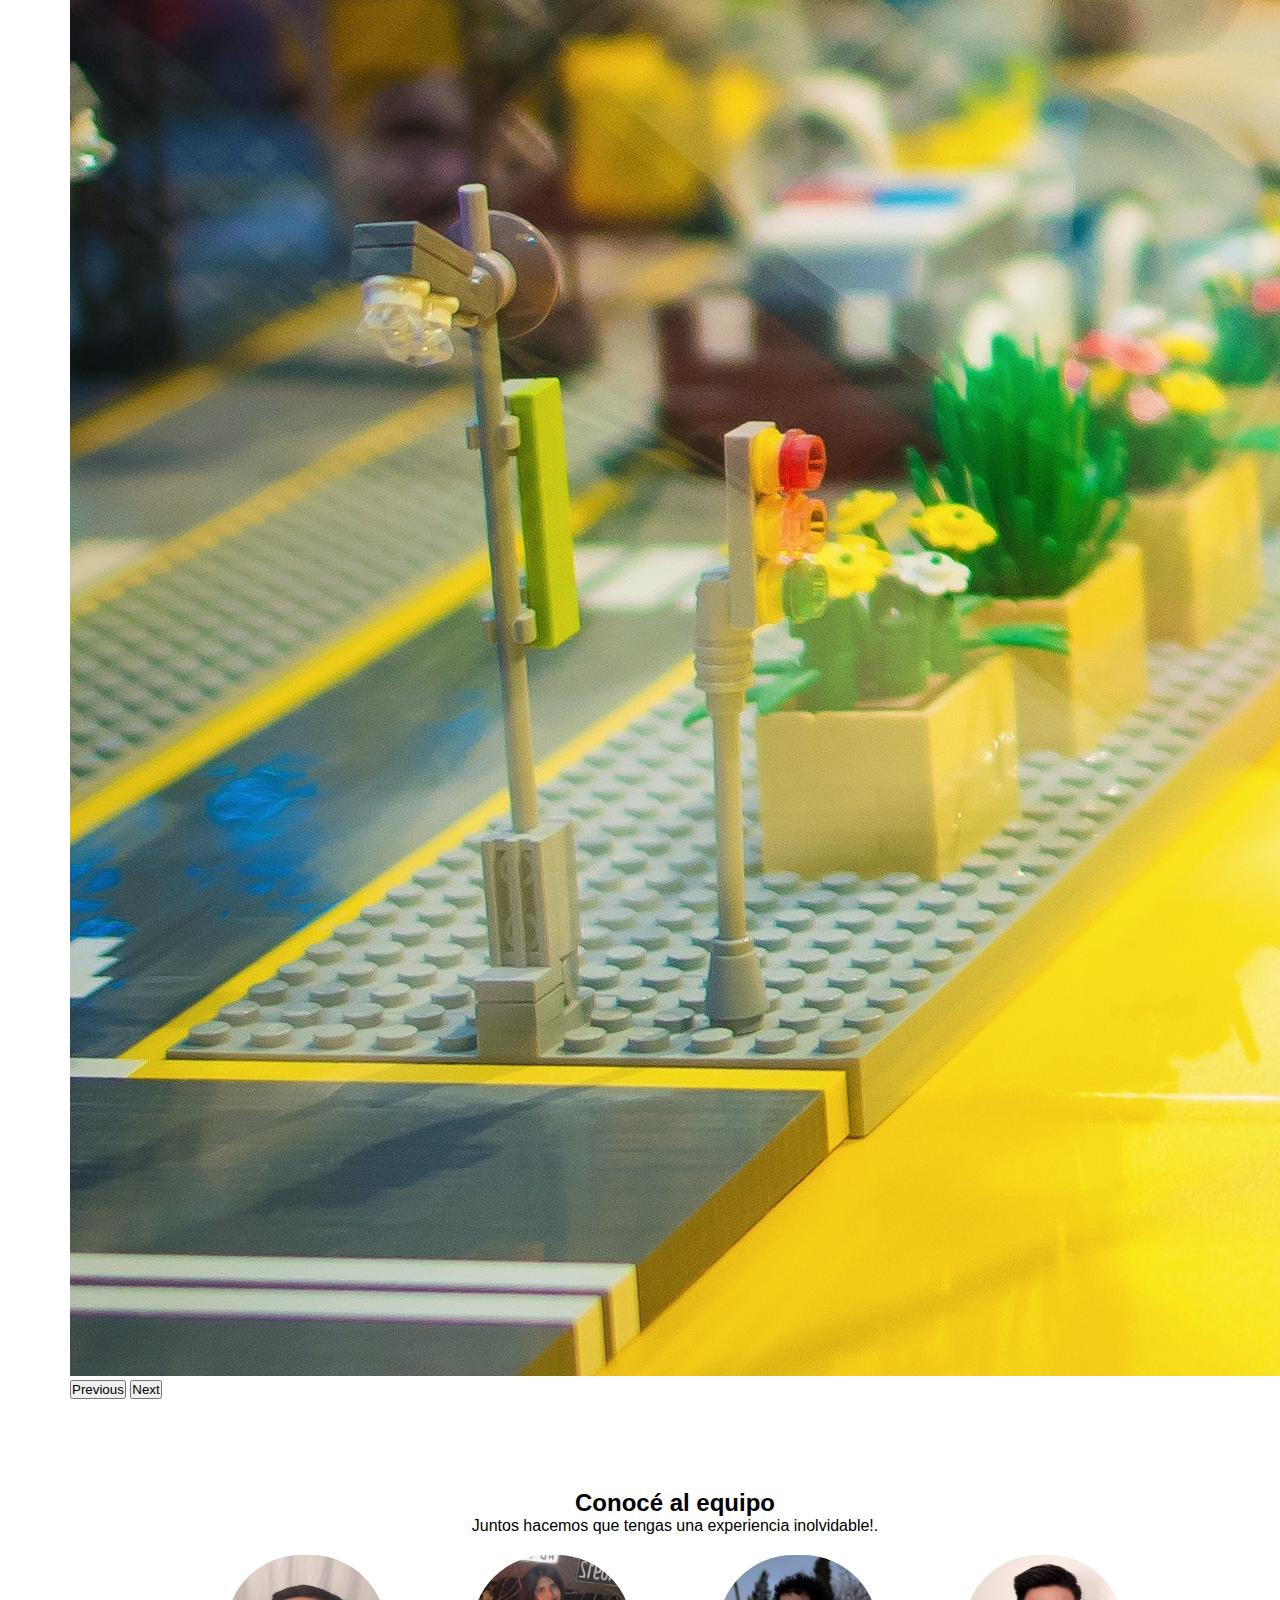
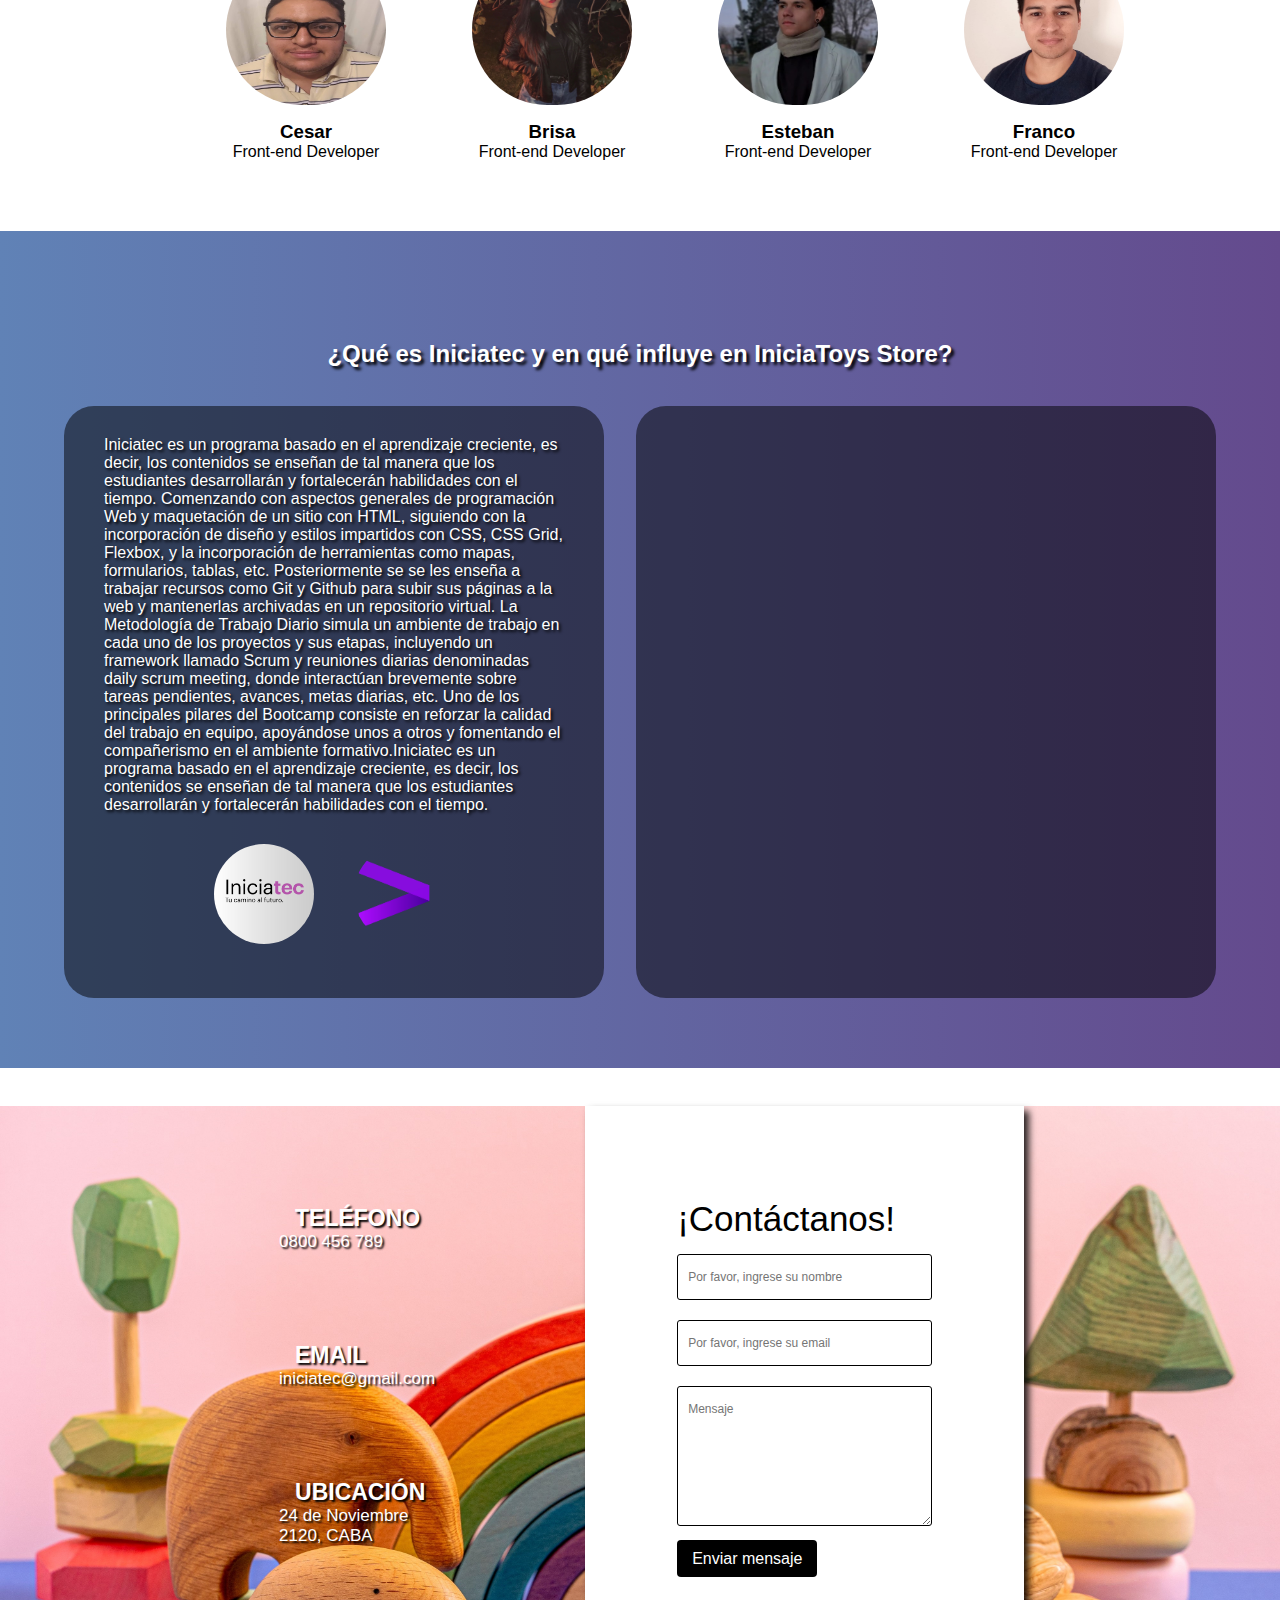
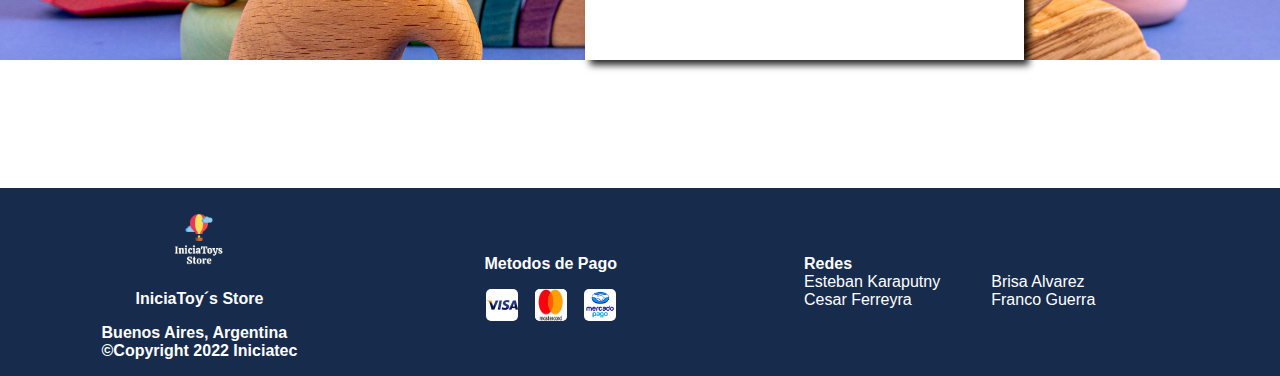
==== commit 72bc798e: ":bug: Fix: bug in the cards in home and about" ====
--- a/pages/abount.html
+++ b/pages/abount.html
@@ -61,36 +61,24 @@
    </header>
    <!-- Inicia Sección de Productos  -->
    <main class="section__products">
-     <div>
-       <nav class="content__barraSearch">
-         <div class="content__search">
-           <form role="search">
-             <input type="search" placeholder="Buscar" aria-label="Buscar" class="input__search" id="inputSearch">
-             <button type="submit" class="boton__search"><i class="bi bi-search"></i></button>
-           </form>
-         </div>
-       </nav>
-     </div>
-    
-    </main>
     <section class="title-about-us">
       <h1 class="h1-about-us">Sobre nosotros</h1>
     </section>
     
     <section class="card-about">
-      <div class="card" style="width: 18rem;">
+      <div class="card-info" style="width: 18rem;">
     <img src="../assets/img/pexels-pavel-danilyuk-8422207.jpg" class="card-img-top" alt="card1">
     <div class="card-body">
       <p class="card-text">La satisfacción de nuestros clientes es producto del gran trabajo de nuestro talento humano</p>
     </div>
   </div>
-  <div class="card" style="width: 18rem;">
+  <div class="card-info" style="width: 18rem;">
     <img src="../assets/img/pexels-cottonbro-studio-3661197.jpg" class="card-img-top" alt="card2">
     <div class="card-body">
       <p class="card-text">Somos referente en el rubro jugueterías</p>
     </div>
   </div>
-  <div class="card" style="width: 18rem;">
+  <div class="card-info" style="width: 18rem;">
     <img src="../assets/img/pexels-hassan-ouajbir-1860160.jpg" class="card-img-top" alt="card3">
     <div class="card-body">
       <p class="card-text">Nos destacamos por la excelente calidad de nuestra atención, la amplitud de nuestras tiendas y la gran variedad de productos que ofrecemos</p>
--- a/style/style.css
+++ b/style/style.css
@@ -655,10 +655,10 @@
     padding-right: 100px;
     font-weight: 500;
 }
-.card-img-top{
+/* .card-img-top{
     width: 60px;
     height: 200px;
-}
+} */
 div.about-us{
     display: grid;
     grid-template-columns: 60% 40%;
